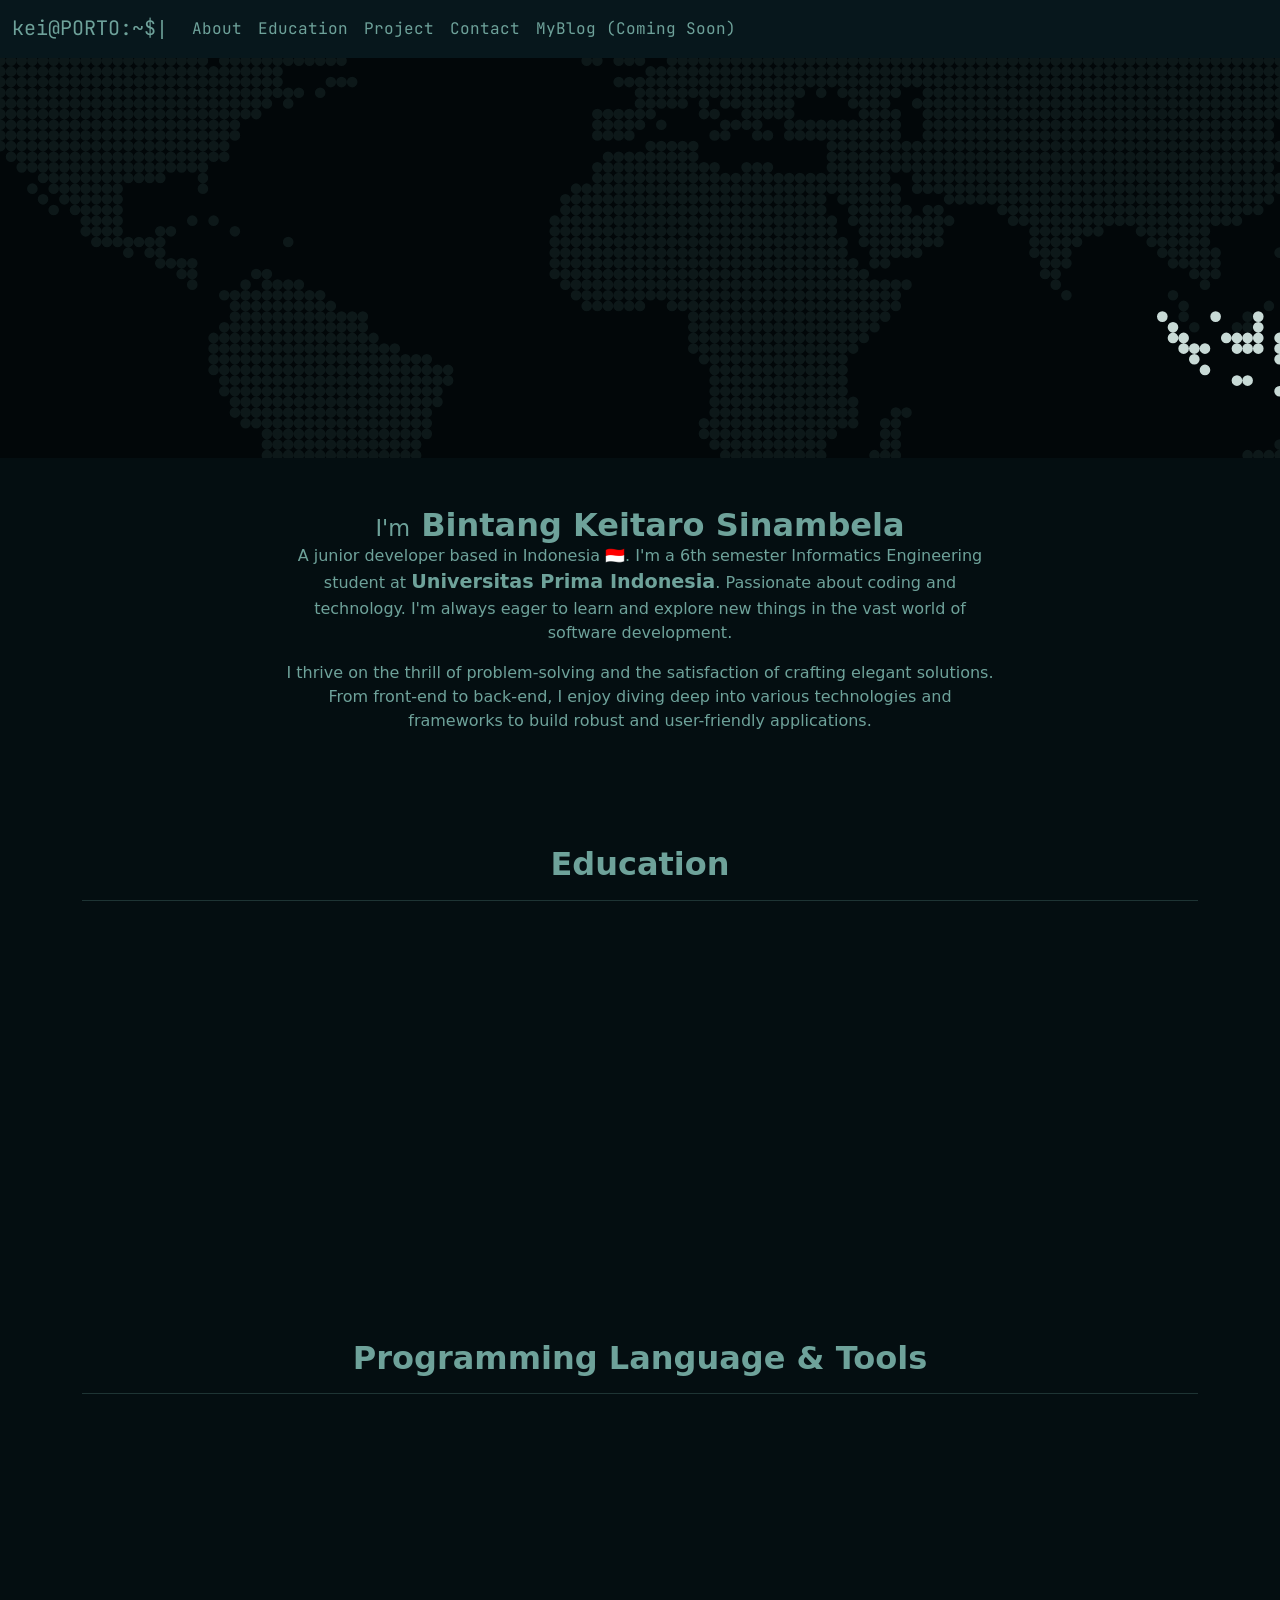
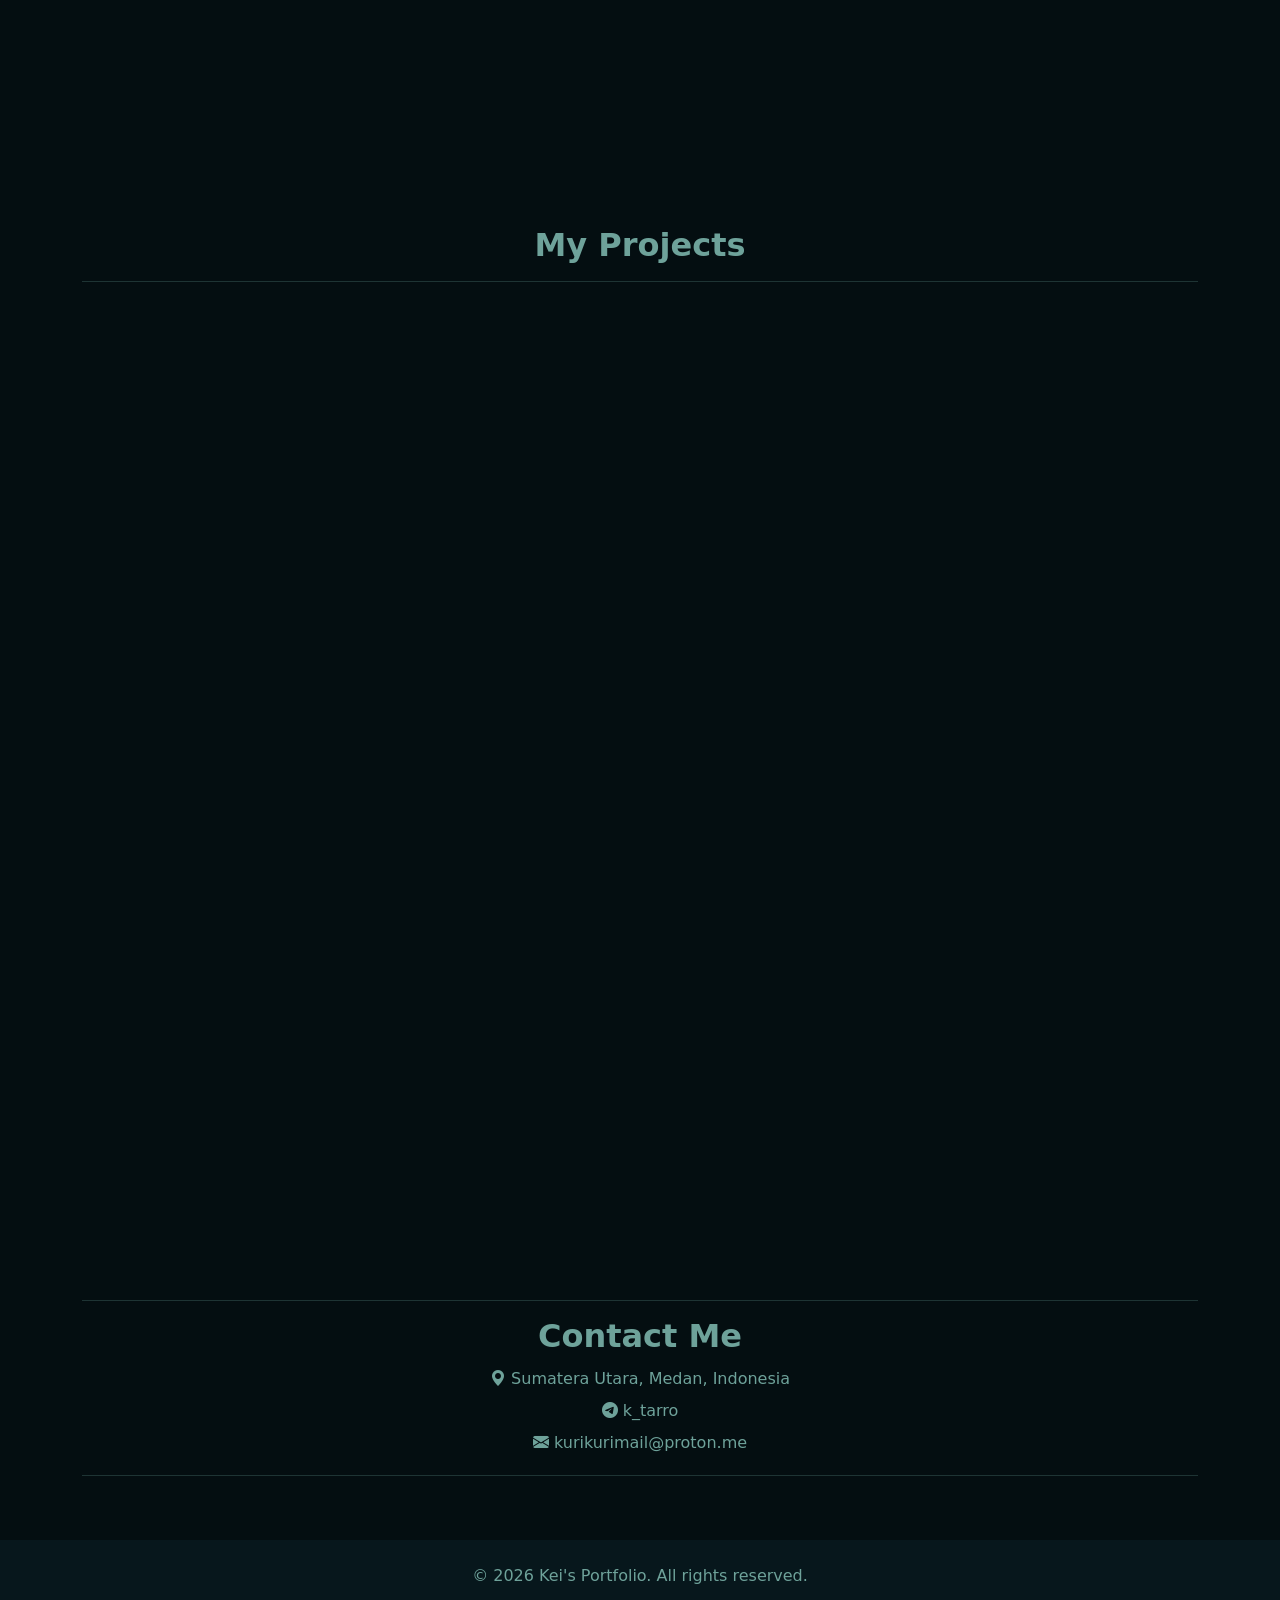
==== index.html @ 0c788899 "minifying index.html" ====
<!doctypehtml><html lang="en"><title>Bintang Keitaro Sinambela - kei's portfolio</title><link href="https://tarokeitaro.github.io/"rel="canonical"><meta charset="UTF-8"><meta content="IE=edge"http-equiv="X-UA-Compatible"><meta content="text/html; charset=utf-8"http-equiv="Content-Type"><meta content="width=device-width,height=device-height,initial-scale=1,user-scalable=no"name="viewport"><meta content="wanna know bout me? this is my portfolio... Bintang Keitaro Sinambela - kei's portfolio"name="title"><meta content="Hi, I'm Bintang Keitaro Sinambela. Can be called Taro or Keitaro too. A junior developer based in Indonesia. Passionate about coding and technology. I'm always eager to learn and explore new things in the vast world of software development."name="description"><meta content="Bintang, Keitaro, Sinambela, Kurikuri, Sakurajima Mai, Asmenita, Tech, Technology, Django, Python, Mikrotik, debian, fedora, figma, linux, arduino, cloudflare, html, css, javascript, nginx, linux, opensource, GNU, Flutter, Dart, bloc, cubit, Medan, Gabriella, Sumatera Utara, Wibu, Developer Wibu, Media, Live Streaming, vMix, ProPresenter, bisa apa aja, teknologi, gaptek"name="keywords"><meta content="index, follow"name="robots"><meta content="Indonesia"name="language"><meta content="Bintang Keitaro Sinambela"name="author"><meta content="#040e11"name="theme-color"><meta content="yes"name="apple-mobile-web-app-capable"><meta content="yes"name="mobile-web-app-capable"><meta content="wanna know bout me? this is my portfolio... Bintang Keitaro Sinambela - kei's portfolio"property="og:site_name"><meta content="website"property="og:type"><meta content="https://tarokeitaro.github.io/"property="og:url"><meta content="wanna know bout me? this is my portfolio... Bintang Keitaro Sinambela - kei's portfolio"property="og:title"><meta content="Hi, I'm Bintang Keitaro Sinambela. Can be called Taro or Keitaro too. A junior developer based in Indonesia. Passionate about coding and technology. I'm always eager to learn and explore new things in the vast world of software development."property="og:description"><meta content="https://tarokeitaro.github.io/assets/images/ogimage.webp"property="og:image"><meta content="https://tarokeitaro.github.io/assets/images/ogimage.webp"property="og:image:secure_url"><meta content="og image banner 1280 x 640"property="og:image:alt"><meta content="1280"property="og:image:width"><meta content="640"property="og:image:height"><meta content="summary_large_image"property="twitter:card"><meta content="https://tarokeitaro.github.io/"property="twitter:url"><meta content="wanna know bout me? this is my portfolio... Bintang Keitaro Sinambela - kei's portfolio"property="twitter:title"><meta content="Hi, I'm Bintang Keitaro Sinambela. Can be called Taro or Keitaro too. A junior developer based in Indonesia. Passionate about coding and technology. I'm always eager to learn and explore new things in the vast world of software development."property="twitter:description"><meta content="https://tarokeitaro.github.io/assets/images/ogimage.webp"property="twitter:image"><link href="assets/icons/apple-icon-57x57.png"rel="apple-touch-icon"sizes="57x57"><link href="assets/icons/apple-icon-60x60.png"rel="apple-touch-icon"sizes="60x60"><link href="assets/icons/apple-icon-72x72.png"rel="apple-touch-icon"sizes="72x72"><link href="assets/icons/apple-icon-76x76.png"rel="apple-touch-icon"sizes="76x76"><link href="assets/icons/apple-icon-114x114.png"rel="apple-touch-icon"sizes="114x114"><link href="assets/icons/apple-icon-120x120.png"rel="apple-touch-icon"sizes="120x120"><link href="assets/icons/apple-icon-144x144.png"rel="apple-touch-icon"sizes="144x144"><link href="assets/icons/apple-icon-152x152.png"rel="apple-touch-icon"sizes="152x152"><link href="assets/icons/apple-icon-180x180.png"rel="apple-touch-icon"sizes="180x180"><link href="assets/icons/android-icon-192x192.png"rel="icon"sizes="192x192"type="image/png"><link href="assets/icons/favicon-32x32.png"rel="icon"sizes="32x32"type="image/png"><link href="assets/icons/favicon-96x96.png"rel="icon"sizes="96x96"type="image/png"><link href="assets/icons/favicon-16x16.png"rel="icon"sizes="16x16"type="image/png"><link href="assets/icons/manifest.json"rel="manifest"><meta content="#040e11"name="msapplication-TileColor"><meta content="assets/icons/ms-icon-144x144.png"name="msapplication-TileImage"><link href="/assets/css/style.css"rel="stylesheet"><link href="https://cdn.jsdelivr.net/npm/bootstrap-icons@1.11.3/font/bootstrap-icons.min.css"rel="stylesheet"><link href="https://cdn.jsdelivr.net/npm/bootstrap@5.3.3/dist/css/bootstrap.min.css"rel="stylesheet"crossorigin="anonymous"integrity="sha384-QWTKZyjpPEjISv5WaRU9OFeRpok6YctnYmDr5pNlyT2bRjXh0JMhjY6hW+ALEwIH"><link href="https://unpkg.com/aos@2.3.1/dist/aos.css"rel="stylesheet"><script src="https://cdn.jsdelivr.net/npm/bootstrap@5.3.3/dist/js/bootstrap.bundle.min.js"crossorigin="anonymous"integrity="sha384-YvpcrYf0tY3lHB60NNkmXc5s9fDVZLESaAA55NDzOxhy9GkcIdslK1eN7N6jIeHz"></script><script src="//unpkg.com/alpinejs"defer></script><header><nav class="navbar navbar-expand-lg"><div class="container-fluid"><a href="#"class="navbar-brand">kei@PORTO:~$<span class="blinking-beam">|</span></a> <button aria-controls="navbarNav"aria-expanded="false"aria-label="Toggle navigation"class="navbar-toggler"data-bs-target="#navbarNav"data-bs-toggle="collapse"type="button"><span class="navbar-toggler-icon"></span></button><div class="collapse navbar-collapse"id="navbarNav"><ul class="navbar-nav"><li class="nav-item"><a href="#about"class="nav-link"style="color:var(--7)!important">About</a><li class="nav-item"><a href="#education"class="nav-link"style="color:var(--7)!important">Education</a><li class="nav-item"><a href="#project"class="nav-link"style="color:var(--7)!important">Project</a><li class="nav-item"><a href="#contact"class="nav-link"style="color:var(--7)!important">Contact</a><li class="nav-item"><a href="#"class="nav-link"style="color:var(--7)!important">MyBlog (Coming Soon)</a></ul></div></div></nav><div class="container-fluid jumbotron text-container"><h1 translate="no"><span id="text-utama"></span></h1></div></header><main><section class="container py-5 text-center"id="about"><h2 class="mb-0"style="font-weight:900!important;font-size:2em"><span style="display:inline-block;font-size:.7em;font-weight:400">I'm</span> Bintang Keitaro Sinambela</h2><div class="container col-md-8"><p>A junior developer based in Indonesia 🇮🇩. I'm a 6th semester Informatics Engineering student at <span class="fw-bold"><a href="https://unprimdn.ac.id/">Universitas Prima Indonesia</a></span>. Passionate about coding and technology. I'm always eager to learn and explore new things in the vast world of software development.<p>I thrive on the thrill of problem-solving and the satisfaction of crafting elegant solutions. From front-end to back-end, I enjoy diving deep into various technologies and frameworks to build robust and user-friendly applications.</div></section><section class="container py-5 text-center"id="education"><h2>Education</h2><hr><div class="g-4 row"><div class="col"data-aos="zoom-in"data-aos-duration="1000"><div class="card card-bg-dark h-100"><div class="card-body"><h3 class="card-title fw-bold">Senior High School</h3><img alt="SMA SWASTA KATOLIK BUDI MURNI 2 MEDAN"loading="lazy"src="assets/images/bm2.webp"class="img-responsive mb-3"><p class="card-text fw-medium mb-0">SMA SWASTA KATOLIK BUDI MURNI 2 MEDAN<p class="m-0">MIPA</p><small>2019 - 2021</small></div></div></div><div class="col"data-aos="zoom-in"data-aos-duration="1000"><div class="card card-bg-dark h-100"><div class="card-body"><h3 class="card-title fw-bold">Bachelor Degree</h3><img alt="UNIVERSITAS PRIMA INDONESIA"loading="lazy"src="assets/images/unprilogo.webp"class="img-responsive mb-3"><p class="card-text fw-medium mb-0">UNIVERSITAS PRIMA INDONESIA<p class="m-0">Informatics Engineering</p><small>2021 - Now</small><p class="fw-medium">Current GPA: 3.90</div></div></div><div class="col"></div></div></section><section class="container py-5 text-center overflow-hidden"><h2>Programming Language & Tools</h2><hr><div class="lang-and-tools"data-aos="fade-right"data-aos-duration="3000"><a href="https://www.w3.org/html/"rel="nofollow"><img alt="html5"loading="lazy"src="https://raw.githubusercontent.com/devicons/devicon/master/icons/html5/html5-original-wordmark.svg"height="60"style="max-width:100%"width="60"> </a><a href="https://www.w3schools.com/css/"rel="nofollow"><img alt="css3"loading="lazy"src="https://raw.githubusercontent.com/devicons/devicon/master/icons/css3/css3-original-wordmark.svg"height="60"style="max-width:100%"width="60"> </a><a href="https://developer.mozilla.org/en-US/docs/Web/JavaScript"rel="nofollow"><img alt="javascript"loading="lazy"src="https://raw.githubusercontent.com/devicons/devicon/master/icons/javascript/javascript-original.svg"height="60"style="max-width:100%"width="60"> </a><a href="https://www.python.org"rel="nofollow"><img alt="python"loading="lazy"src="https://raw.githubusercontent.com/devicons/devicon/master/icons/python/python-original.svg"height="60"style="max-width:100%"width="60"> </a><a href="https://www.djangoproject.com/"rel="nofollow"><img alt="django"loading="lazy"src="https://camo.githubusercontent.com/f35ed1d90facf4fda86596b0f3969f816ca7f4eefbccd18ecdb46f905d518b6e/68747470733a2f2f63646e2e6a7364656c6976722e6e65742f67682f64657669636f6e732f64657669636f6e406c61746573742f69636f6e732f646a616e676f2f646a616e676f2d706c61696e2e737667"height="60"style="max-width:100%"width="60"data-canonical-src="https://cdn.jsdelivr.net/gh/devicons/devicon@latest/icons/django/django-plain.svg"> </a><a href="https://code.visualstudio.com/"rel="nofollow"><img alt="VSCODE"loading="lazy"src="https://camo.githubusercontent.com/173a105160675554870ede1b64fa833abecd95a7eca7777b63a9f8df1287e5e0/68747470733a2f2f63646e2e6a7364656c6976722e6e65742f67682f64657669636f6e732f64657669636f6e406c61746573742f69636f6e732f7673636f64652f7673636f64652d6f726967696e616c2d776f72646d61726b2e737667"height="60"style="max-width:100%"width="60"data-canonical-src="https://cdn.jsdelivr.net/gh/devicons/devicon@latest/icons/vscode/vscode-original-wordmark.svg"> </a><a href="https://github.com/"><img alt="GitHub"loading="lazy"src="https://camo.githubusercontent.com/d8f5557eeb1313ef6f355f511cddeb9476238ded1f73c09793c4e885bd64ffa4/68747470733a2f2f63646e2e6a7364656c6976722e6e65742f67682f64657669636f6e732f64657669636f6e406c61746573742f69636f6e732f6769746875622f6769746875622d6f726967696e616c2e737667"height="60"style="max-width:100%"width="60"data-canonical-src="https://cdn.jsdelivr.net/gh/devicons/devicon@latest/icons/github/github-original.svg"class="color-invert"> </a><a href="https://figma.com/"rel="nofollow"><img alt="figma"loading="lazy"src="https://camo.githubusercontent.com/2996d784fbc06678a296b5bbc3dcfad7b18805ec4b880f8d30b3f9f216cdb724/68747470733a2f2f63646e2e6a7364656c6976722e6e65742f67682f64657669636f6e732f64657669636f6e406c61746573742f69636f6e732f6669676d612f6669676d612d6f726967696e616c2e737667"height="60"style="max-width:100%"width="60"data-canonical-src="https://cdn.jsdelivr.net/gh/devicons/devicon@latest/icons/figma/figma-original.svg"></a></div><div class="lang-and-tools mt-3"data-aos="fade-left"data-aos-duration="3000"><a href="https://www.linux.org/"rel="nofollow"><img alt="linux"loading="lazy"src="https://raw.githubusercontent.com/devicons/devicon/master/icons/linux/linux-original.svg"height="60"style="max-width:100%"width="60"> </a><a href="https://www.gnu.org/software/bash/"rel="nofollow"><img alt="Bash"loading="lazy"src="https://camo.githubusercontent.com/3cace95eeb42a0638ad05b6d6da8a9301ed6207e39856a6df988796a59ce39d9/68747470733a2f2f63646e2e6a7364656c6976722e6e65742f67682f64657669636f6e732f64657669636f6e406c61746573742f69636f6e732f626173682f626173682d706c61696e2e737667"height="60"style="max-width:100%"width="60"data-canonical-src="https://cdn.jsdelivr.net/gh/devicons/devicon@latest/icons/bash/bash-plain.svg"class="color-invert"> </a><a href="https://www.debian.org/"rel="nofollow"><img alt="debian"loading="lazy"src="https://cdn.jsdelivr.net/gh/devicons/devicon@latest/icons/debian/debian-original.svg"height="60"style="max-width:100%"width="60"> </a><a href="https://fedoraproject.org/"rel="nofollow"><img alt="FEDORA GNU/LINUX"loading="lazy"src="https://camo.githubusercontent.com/fc4d5cd894309779648fc422c572763eaed04def546284157d480237f3269820/68747470733a2f2f63646e2e6a7364656c6976722e6e65742f67682f64657669636f6e732f64657669636f6e406c61746573742f69636f6e732f6665646f72612f6665646f72612d706c61696e2e737667"height="60"style="max-width:100%"width="60"data-canonical-src="https://cdn.jsdelivr.net/gh/devicons/devicon@latest/icons/fedora/fedora-plain.svg"> </a><a href="https://nginx.org/en/"rel="nofollow"><img alt="NGINX"loading="lazy"src="https://camo.githubusercontent.com/7ea695d505ed0775ec930fc15b478dab630b060185ffa230fd71da1a3a1f7e58/68747470733a2f2f63646e2e6a7364656c6976722e6e65742f67682f64657669636f6e732f64657669636f6e406c61746573742f69636f6e732f6e67696e782f6e67696e782d6f726967696e616c2e737667"height="60"style="max-width:100%"width="60"data-canonical-src="https://cdn.jsdelivr.net/gh/devicons/devicon@latest/icons/nginx/nginx-original.svg"> </a><a href="https://www.cloudflare.com/"rel="nofollow"><img alt="CLOUDFLARE"loading="lazy"src="https://camo.githubusercontent.com/775e23500ad0accb275fa0447bd7c900e8577a07ad34c2454f1f08376bd83886/68747470733a2f2f63646e2e6a7364656c6976722e6e65742f67682f64657669636f6e732f64657669636f6e406c61746573742f69636f6e732f636c6f7564666c6172652f636c6f7564666c6172652d6f726967696e616c2e737667"height="60"style="max-width:100%"width="60"data-canonical-src="https://cdn.jsdelivr.net/gh/devicons/devicon@latest/icons/cloudflare/cloudflare-original.svg"> </a><a href="https://www.arduino.cc/"rel="nofollow"><img alt="ARDUINO"loading="lazy"src="https://camo.githubusercontent.com/a594bfd262ec0a72681a680977e22b99f36337869b8cad18736a545ae94298ac/68747470733a2f2f63646e2e6a7364656c6976722e6e65742f67682f64657669636f6e732f64657669636f6e406c61746573742f69636f6e732f61726475696e6f2f61726475696e6f2d6f726967696e616c2d776f72646d61726b2e737667"height="60"style="max-width:100%"width="60"data-canonical-src="https://cdn.jsdelivr.net/gh/devicons/devicon@latest/icons/arduino/arduino-original-wordmark.svg"> </a><a href="https://support.apple.com/macos"rel="nofollow"><img alt="MacOS"loading="lazy"src="https://camo.githubusercontent.com/671a6f118ca7374e742fe5537017abcd3bba2206c4b44b1e1f58ba456de55d3f/68747470733a2f2f63646e2e6a7364656c6976722e6e65742f67682f64657669636f6e732f64657669636f6e406c61746573742f69636f6e732f6170706c652f6170706c652d6f726967696e616c2e737667"height="60"style="max-width:100%"width="60"data-canonical-src="https://cdn.jsdelivr.net/gh/devicons/devicon@latest/icons/apple/apple-original.svg"class="color-invert"> </a><a href="https://www.microsoft.com/en-us/windows?r=1"rel="nofollow"><img alt="Windows"loading="lazy"src="https://camo.githubusercontent.com/a0cab81bcf34df50a31d00e8818d9eef9d55daad577d1f1efcbdfea75212f3b3/68747470733a2f2f63646e2e6a7364656c6976722e6e65742f67682f64657669636f6e732f64657669636f6e406c61746573742f69636f6e732f77696e646f777331312f77696e646f777331312d6f726967696e616c2e737667"height="60"style="max-width:100%"width="60"data-canonical-src="https://cdn.jsdelivr.net/gh/devicons/devicon@latest/icons/windows11/windows11-original.svg"></a></div></section><section class="container py-5"id="project"><h2 class="text-center">My Projects</h2><hr><div class="g-4 row row-cols-1 row-cols-md-3"><div class="col"data-aos="fade-down"><div class="card card-bg-dark h-100"><img alt="Image of API coding (left) and image of the final application (right)."loading="lazy"src="assets/images/p01.webp"class="card-img-top"><div class="card-body"><h5 class="card-title">Film Metadata Information System</h5><p class="card-text text-start">Creating an API Service with Django Rest Framework as the back-end and building a multiplatform application for the client side with Flutter as the front-end for the Film Metadata Information System application.</div></div></div><div class="col"data-aos="fade-down"><div class="card card-bg-dark h-100"><img alt="Screenshot of ..."loading="lazy"src="assets/images/p02.webp"class="card-img-top"><div class="card-body"><h5 class="card-title">Mini Server: Personal Cloud & Streaming Service</h5><p class="card-text">Installation of Debian 12 minimal as the optimal server operating system to host server applications like Jellyfin, Navidrome, and Filebrowser, even on the lowest-spec computers. Setting up a virtual network (VPN) to connect to the VPS for online access worldwide.</div></div></div><div class="col"data-aos="fade-down"><div class="card card-bg-dark h-100"><img alt="Screenshot of ..."loading="lazy"src="assets/images/p03.webp"class="card-img-top"><div class="card-body"><h5 class="card-title">Proxy Server</h5><p class="card-text">Setting up WireGuard as a VPN server for connection to the local server (behind NAT), configuring NGINX to forward it to the public, and configuring Fail2ban for security to prevent DDoS attacks.</div></div></div><div class="col"data-aos="fade-down"><div class="card card-bg-dark h-100"><img alt="Screenshot of ..."loading="lazy"src="assets/images/p04.webp"class="card-img-top"><div class="card-body"><h5 class="card-title">Inventory Management System</h5><p class="card-text">Building an inventory application with the Django (Python) framework that features QR code scanning and logging of fuel intake and usage. This is an internship project at the construction company PT. Transdata Satkomindo.</div></div></div></div></section><section class="container py-5 text-center"id="contact"><hr><h2>Contact Me</h2><div class="container d-flex flex-column"><div class="fw-medium p-1"><i class="bi bi-geo-alt-fill"></i> Sumatera Utara, Medan, Indonesia</div><div class="fw-medium p-1"><i class="bi bi-telegram"></i> k_tarro</div><div class="fw-medium p-1"><i class="bi bi-envelope-fill"></i> kurikurimail@proton.me</div></div><hr></section></main><footer class="text-center py-4"><p>© <span id="current-year"></span> Kei's Portfolio. All rights reserved.</footer><script src="https://code.jquery.com/jquery-3.7.1.slim.min.js"crossorigin="anonymous"integrity="sha256-kmHvs0B+OpCW5GVHUNjv9rOmY0IvSIRcf7zGUDTDQM8="></script><script src="https://stackpath.bootstrapcdn.com/bootstrap/4.5.2/js/bootstrap.min.js"></script><script src="https://unpkg.com/aos@2.3.1/dist/aos.js"></script><script src="https://unpkg.com/typed.js@2.1.0/dist/typed.umd.js"></script><script src="assets/js/typewriting.js"></script><script src="assets/js/main.js"></script>
---- assets/css/style.css ----
:root {
    --10: #f3f8f7;
    --9: #e1ecea;
    --8: #c5dcd8;
    --7: #6ea29a;
    --6: #002a36;
    --5: #002a36;
    --4: #07171c;
    --3: #061317;
    --2: #040e11;
    --1: #020709;
    --0: #000000;
}

@font-face {
    font-family: 'JetBrainsMono';
    src: url('../fonts/JetBrainsMono-VariableFont_wght.ttf') format('truetype');
}

* {
    text-decoration: none !important;
    transition: 0.3s;
}

html body {
    background-color: var(--2);
    color: var(--7);
    /* overflow-x: hidden !important; */
}

.navbar, footer {
    background-color: var(--4) !important;
}

.navbar-brand, .nav-link {
    color: var(--7) !important;
    font-family: 'JetBrainsMono', monospace;
    font-optical-sizing: auto;
    font-style: normal;
}

.blinking-beam {
    font-family: monospace;
    cursor: default;
    user-select: none;
    animation: blinker 1s linear infinite;
  }
  
  @keyframes blinker {
    50% {
      opacity: 0;
    }
  }

h2 {
    font-weight: bold !important;
    cursor: default;
    user-select: none;
}

p a {
    text-decoration: none;
    color: unset;
    font-size: 1.2rem;
}

a {
    transition: 0.3s;
}

.color-invert {
    -webkit-filter: invert(1);
    filter: invert(1);
}

::selection {
    color: var(--3);
    background-color: var(--8);
}


a:active, a:hover {
    color: var(--8) !important;
    transition: 0.3s !important;
}

.nav-link:hover {
    background-color: var(--2) !important;
}

.jumbotron {
    background-color: var(--1);
    height: 25em;
    background-position: center;
    background-image: url(../images/jumbotron.svg);
    background-repeat: repeat;
    animation: animate-jumbotron-bg 100s infinite;
}

.lang-and-tools {
    font-size: 3em;
    display: flex;
    flex-direction: row;
    flex-wrap: wrap;
    justify-content: space-between;
    user-select: none;
    overflow-x: hidden !important;
}

.text-container {
    display: flex;
    justify-content: center;
    align-items: center;
  }
  
  .text-container h1{
    font-family: "JetBrainsMono", monospace;
    font-size: 2em;
    /* text-align: center; */
    /* font-weight: 900; */
    cursor: default;
    user-select: none;
  }

  @keyframes animate-jumbotron-bg {
    0%, 100%{
      background-position: left;
    }
    50% {
      background-position: right;
    }
    70% {
      background-position: left bottom;
    }   
}

.img-responsive {
    width: 9em;
    max-width: 100%;
    user-select: none;
}

.card-bg-dark {
    background-color: var(--4) !important;
    background-image: url(../images/acc-bg.svg);
    color: var(--7) !important;
    animation: animate-card-bg 100s infinite;
}

@keyframes animate-card-bg {
    0%, 100%{
      background-position: left;
    }
    40% {
      background-position: right;
    }
    90% {
      background-position: left bottom;
    }   
}

#education .card:hover {
    scale: 1.2;
    transition: 0.5s;
}


section:target {
  border-radius: 8px;
  animation: targeted 5s;
}

@keyframes targeted {
  0%, 100%{
    background-color: transparent;
  }
  50%{
    background-color: var(--4);
  }
}
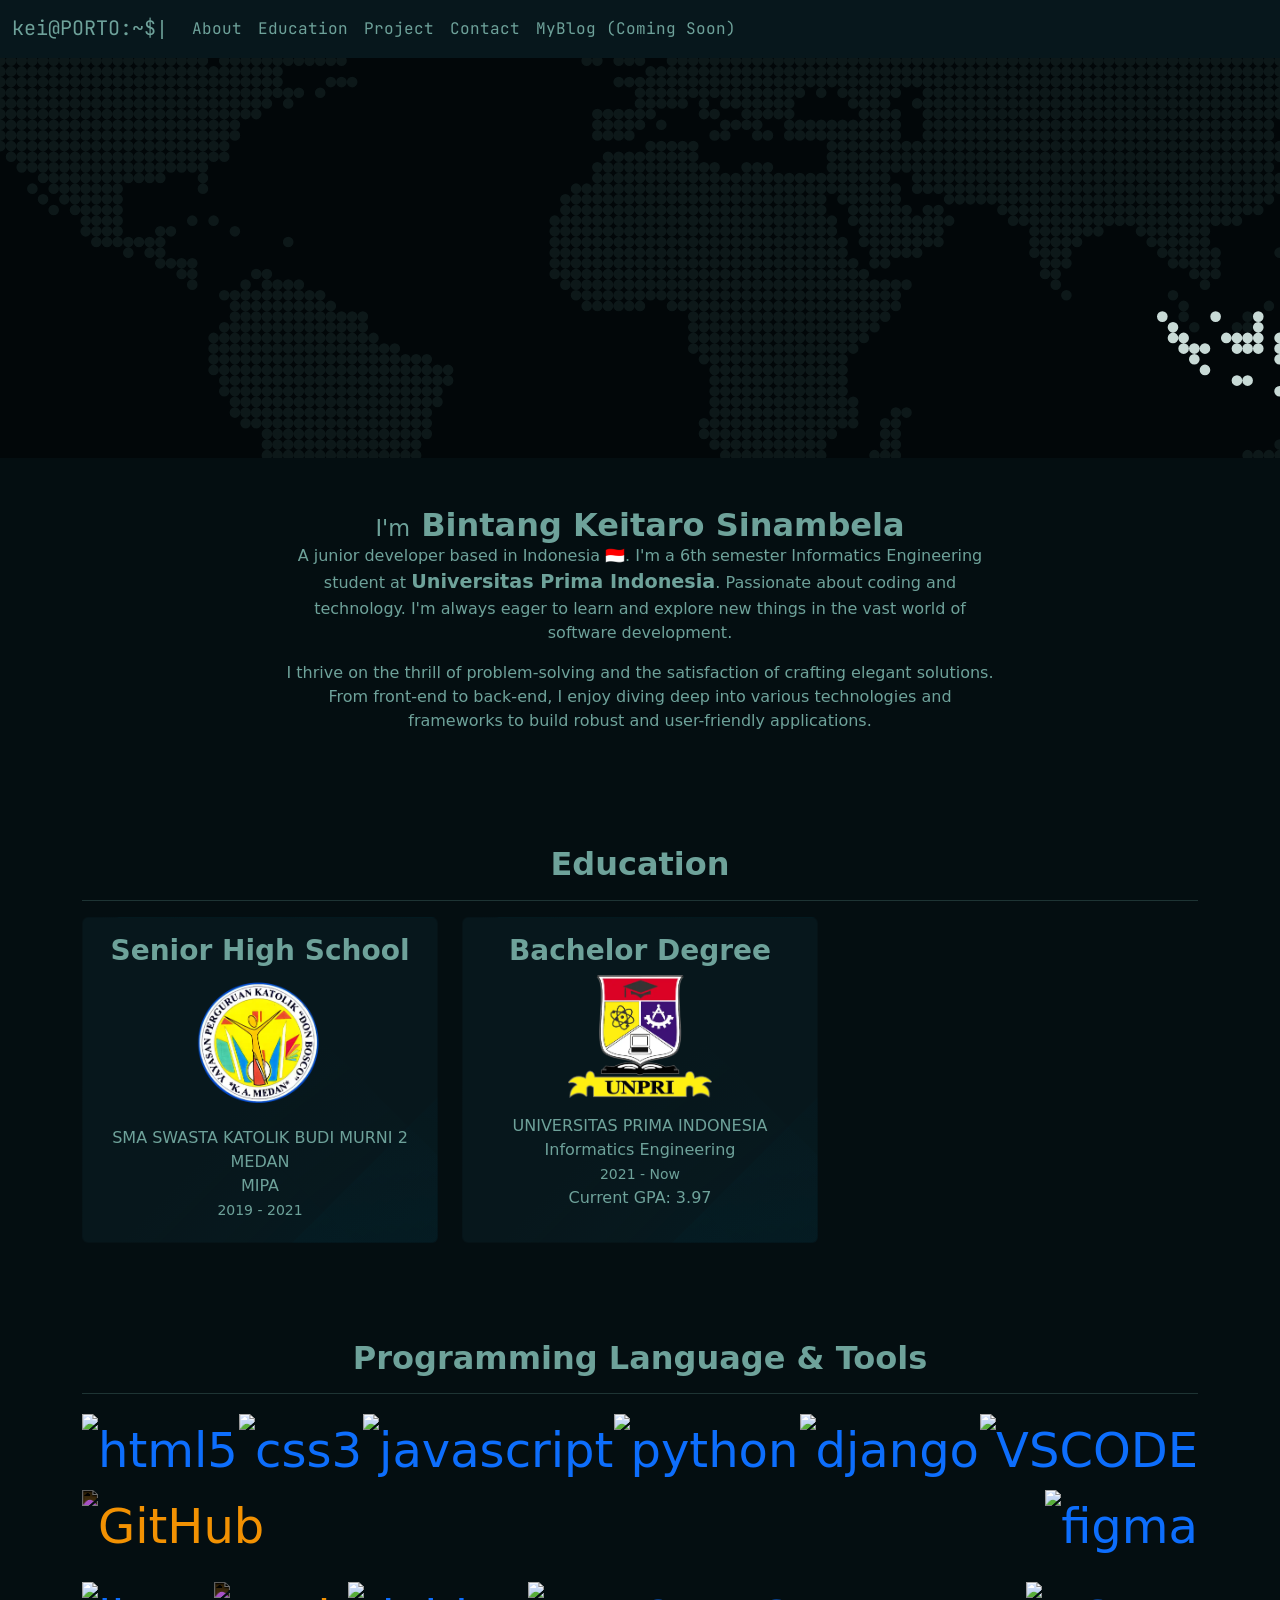
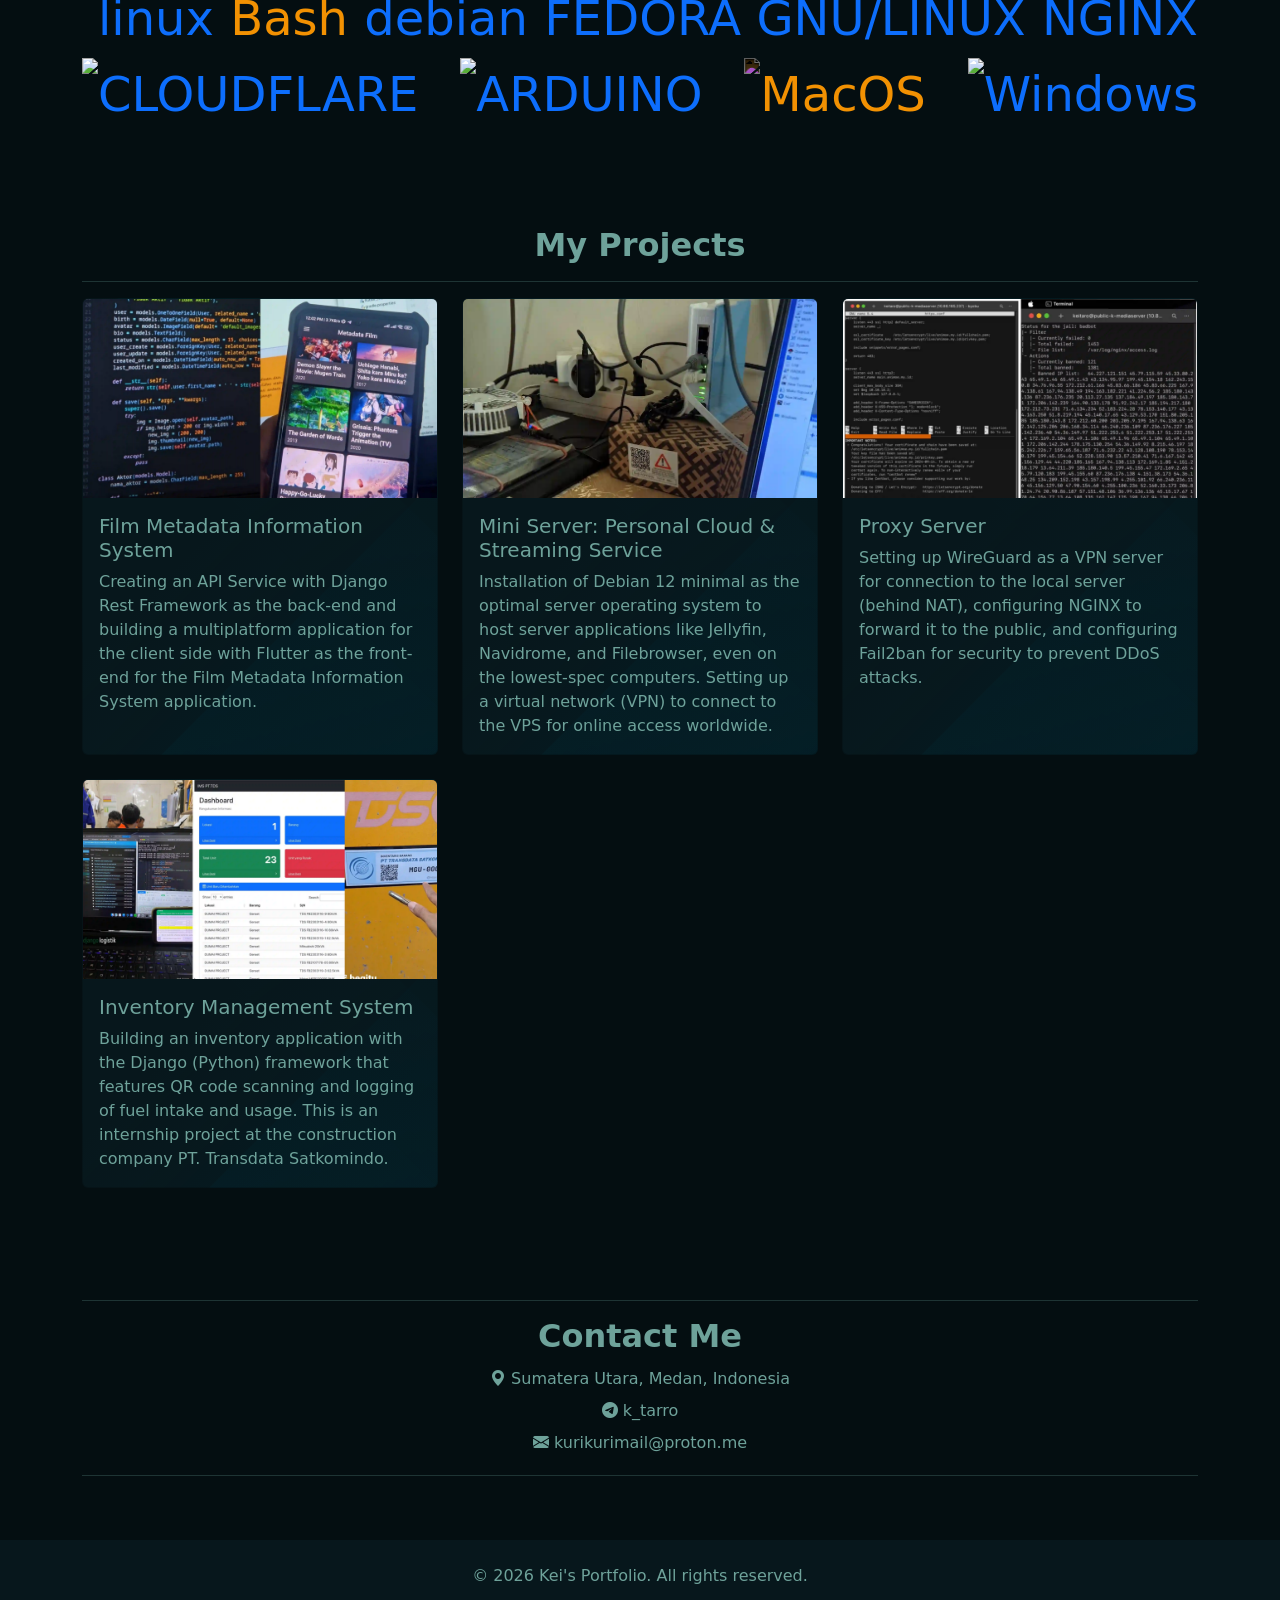
==== commit e45b5a09: "gpa information" ====
--- a/index.html
+++ b/index.html
@@ -1 +1 @@
-<!doctypehtml><html lang="en"><title>Bintang Keitaro Sinambela - kei's portfolio</title><link href="https://tarokeitaro.github.io/"rel="canonical"><meta charset="UTF-8"><meta content="IE=edge"http-equiv="X-UA-Compatible"><meta content="text/html; charset=utf-8"http-equiv="Content-Type"><meta content="width=device-width,height=device-height,initial-scale=1,user-scalable=no"name="viewport"><meta content="wanna know bout me? this is my portfolio... Bintang Keitaro Sinambela - kei's portfolio"name="title"><meta content="Hi, I'm Bintang Keitaro Sinambela. Can be called Taro or Keitaro too. A junior developer based in Indonesia. Passionate about coding and technology. I'm always eager to learn and explore new things in the vast world of software development."name="description"><meta content="Bintang, Keitaro, Sinambela, Kurikuri, Sakurajima Mai, Asmenita, Tech, Technology, Django, Python, Mikrotik, debian, fedora, figma, linux, arduino, cloudflare, html, css, javascript, nginx, linux, opensource, GNU, Flutter, Dart, bloc, cubit, Medan, Gabriella, Sumatera Utara, Wibu, Developer Wibu, Media, Live Streaming, vMix, ProPresenter, bisa apa aja, teknologi, gaptek"name="keywords"><meta content="index, follow"name="robots"><meta content="Indonesia"name="language"><meta content="Bintang Keitaro Sinambela"name="author"><meta content="#040e11"name="theme-color"><meta content="yes"name="apple-mobile-web-app-capable"><meta content="yes"name="mobile-web-app-capable"><meta content="wanna know bout me? this is my portfolio... Bintang Keitaro Sinambela - kei's portfolio"property="og:site_name"><meta content="website"property="og:type"><meta content="https://tarokeitaro.github.io/"property="og:url"><meta content="wanna know bout me? this is my portfolio... Bintang Keitaro Sinambela - kei's portfolio"property="og:title"><meta content="Hi, I'm Bintang Keitaro Sinambela. Can be called Taro or Keitaro too. A junior developer based in Indonesia. Passionate about coding and technology. I'm always eager to learn and explore new things in the vast world of software development."property="og:description"><meta content="https://tarokeitaro.github.io/assets/images/ogimage.webp"property="og:image"><meta content="https://tarokeitaro.github.io/assets/images/ogimage.webp"property="og:image:secure_url"><meta content="og image banner 1280 x 640"property="og:image:alt"><meta content="1280"property="og:image:width"><meta content="640"property="og:image:height"><meta content="summary_large_image"property="twitter:card"><meta content="https://tarokeitaro.github.io/"property="twitter:url"><meta content="wanna know bout me? this is my portfolio... Bintang Keitaro Sinambela - kei's portfolio"property="twitter:title"><meta content="Hi, I'm Bintang Keitaro Sinambela. Can be called Taro or Keitaro too. A junior developer based in Indonesia. Passionate about coding and technology. I'm always eager to learn and explore new things in the vast world of software development."property="twitter:description"><meta content="https://tarokeitaro.github.io/assets/images/ogimage.webp"property="twitter:image"><link href="assets/icons/apple-icon-57x57.png"rel="apple-touch-icon"sizes="57x57"><link href="assets/icons/apple-icon-60x60.png"rel="apple-touch-icon"sizes="60x60"><link href="assets/icons/apple-icon-72x72.png"rel="apple-touch-icon"sizes="72x72"><link href="assets/icons/apple-icon-76x76.png"rel="apple-touch-icon"sizes="76x76"><link href="assets/icons/apple-icon-114x114.png"rel="apple-touch-icon"sizes="114x114"><link href="assets/icons/apple-icon-120x120.png"rel="apple-touch-icon"sizes="120x120"><link href="assets/icons/apple-icon-144x144.png"rel="apple-touch-icon"sizes="144x144"><link href="assets/icons/apple-icon-152x152.png"rel="apple-touch-icon"sizes="152x152"><link href="assets/icons/apple-icon-180x180.png"rel="apple-touch-icon"sizes="180x180"><link href="assets/icons/android-icon-192x192.png"rel="icon"sizes="192x192"type="image/png"><link href="assets/icons/favicon-32x32.png"rel="icon"sizes="32x32"type="image/png"><link href="assets/icons/favicon-96x96.png"rel="icon"sizes="96x96"type="image/png"><link href="assets/icons/favicon-16x16.png"rel="icon"sizes="16x16"type="image/png"><link href="assets/icons/manifest.json"rel="manifest"><meta content="#040e11"name="msapplication-TileColor"><meta content="assets/icons/ms-icon-144x144.png"name="msapplication-TileImage"><link href="/assets/css/style.css"rel="stylesheet"><link href="https://cdn.jsdelivr.net/npm/bootstrap-icons@1.11.3/font/bootstrap-icons.min.css"rel="stylesheet"><link href="https://cdn.jsdelivr.net/npm/bootstrap@5.3.3/dist/css/bootstrap.min.css"rel="stylesheet"crossorigin="anonymous"integrity="sha384-QWTKZyjpPEjISv5WaRU9OFeRpok6YctnYmDr5pNlyT2bRjXh0JMhjY6hW+ALEwIH"><link href="https://unpkg.com/aos@2.3.1/dist/aos.css"rel="stylesheet"><script src="https://cdn.jsdelivr.net/npm/bootstrap@5.3.3/dist/js/bootstrap.bundle.min.js"crossorigin="anonymous"integrity="sha384-YvpcrYf0tY3lHB60NNkmXc5s9fDVZLESaAA55NDzOxhy9GkcIdslK1eN7N6jIeHz"></script><script src="//unpkg.com/alpinejs"defer></script><header><nav class="navbar navbar-expand-lg"><div class="container-fluid"><a href="#"class="navbar-brand">kei@PORTO:~$<span class="blinking-beam">|</span></a> <button aria-controls="navbarNav"aria-expanded="false"aria-label="Toggle navigation"class="navbar-toggler"data-bs-target="#navbarNav"data-bs-toggle="collapse"type="button"><span class="navbar-toggler-icon"></span></button><div class="collapse navbar-collapse"id="navbarNav"><ul class="navbar-nav"><li class="nav-item"><a href="#about"class="nav-link"style="color:var(--7)!important">About</a><li class="nav-item"><a href="#education"class="nav-link"style="color:var(--7)!important">Education</a><li class="nav-item"><a href="#project"class="nav-link"style="color:var(--7)!important">Project</a><li class="nav-item"><a href="#contact"class="nav-link"style="color:var(--7)!important">Contact</a><li class="nav-item"><a href="#"class="nav-link"style="color:var(--7)!important">MyBlog (Coming Soon)</a></ul></div></div></nav><div class="container-fluid jumbotron text-container"><h1 translate="no"><span id="text-utama"></span></h1></div></header><main><section class="container py-5 text-center"id="about"><h2 class="mb-0"style="font-weight:900!important;font-size:2em"><span style="display:inline-block;font-size:.7em;font-weight:400">I'm</span> Bintang Keitaro Sinambela</h2><div class="container col-md-8"><p>A junior developer based in Indonesia 🇮🇩. I'm a 6th semester Informatics Engineering student at <span class="fw-bold"><a href="https://unprimdn.ac.id/">Universitas Prima Indonesia</a></span>. Passionate about coding and technology. I'm always eager to learn and explore new things in the vast world of software development.<p>I thrive on the thrill of problem-solving and the satisfaction of crafting elegant solutions. From front-end to back-end, I enjoy diving deep into various technologies and frameworks to build robust and user-friendly applications.</div></section><section class="container py-5 text-center"id="education"><h2>Education</h2><hr><div class="g-4 row"><div class="col"data-aos="zoom-in"data-aos-duration="1000"><div class="card card-bg-dark h-100"><div class="card-body"><h3 class="card-title fw-bold">Senior High School</h3><img alt="SMA SWASTA KATOLIK BUDI MURNI 2 MEDAN"loading="lazy"src="assets/images/bm2.webp"class="img-responsive mb-3"><p class="card-text fw-medium mb-0">SMA SWASTA KATOLIK BUDI MURNI 2 MEDAN<p class="m-0">MIPA</p><small>2019 - 2021</small></div></div></div><div class="col"data-aos="zoom-in"data-aos-duration="1000"><div class="card card-bg-dark h-100"><div class="card-body"><h3 class="card-title fw-bold">Bachelor Degree</h3><img alt="UNIVERSITAS PRIMA INDONESIA"loading="lazy"src="assets/images/unprilogo.webp"class="img-responsive mb-3"><p class="card-text fw-medium mb-0">UNIVERSITAS PRIMA INDONESIA<p class="m-0">Informatics Engineering</p><small>2021 - Now</small><p class="fw-medium">Current GPA: 3.90</div></div></div><div class="col"></div></div></section><section class="container py-5 text-center overflow-hidden"><h2>Programming Language & Tools</h2><hr><div class="lang-and-tools"data-aos="fade-right"data-aos-duration="3000"><a href="https://www.w3.org/html/"rel="nofollow"><img alt="html5"loading="lazy"src="https://raw.githubusercontent.com/devicons/devicon/master/icons/html5/html5-original-wordmark.svg"height="60"style="max-width:100%"width="60"> </a><a href="https://www.w3schools.com/css/"rel="nofollow"><img alt="css3"loading="lazy"src="https://raw.githubusercontent.com/devicons/devicon/master/icons/css3/css3-original-wordmark.svg"height="60"style="max-width:100%"width="60"> </a><a href="https://developer.mozilla.org/en-US/docs/Web/JavaScript"rel="nofollow"><img alt="javascript"loading="lazy"src="https://raw.githubusercontent.com/devicons/devicon/master/icons/javascript/javascript-original.svg"height="60"style="max-width:100%"width="60"> </a><a href="https://www.python.org"rel="nofollow"><img alt="python"loading="lazy"src="https://raw.githubusercontent.com/devicons/devicon/master/icons/python/python-original.svg"height="60"style="max-width:100%"width="60"> </a><a href="https://www.djangoproject.com/"rel="nofollow"><img alt="django"loading="lazy"src="https://camo.githubusercontent.com/f35ed1d90facf4fda86596b0f3969f816ca7f4eefbccd18ecdb46f905d518b6e/68747470733a2f2f63646e2e6a7364656c6976722e6e65742f67682f64657669636f6e732f64657669636f6e406c61746573742f69636f6e732f646a616e676f2f646a616e676f2d706c61696e2e737667"height="60"style="max-width:100%"width="60"data-canonical-src="https://cdn.jsdelivr.net/gh/devicons/devicon@latest/icons/django/django-plain.svg"> </a><a href="https://code.visualstudio.com/"rel="nofollow"><img alt="VSCODE"loading="lazy"src="https://camo.githubusercontent.com/173a105160675554870ede1b64fa833abecd95a7eca7777b63a9f8df1287e5e0/68747470733a2f2f63646e2e6a7364656c6976722e6e65742f67682f64657669636f6e732f64657669636f6e406c61746573742f69636f6e732f7673636f64652f7673636f64652d6f726967696e616c2d776f72646d61726b2e737667"height="60"style="max-width:100%"width="60"data-canonical-src="https://cdn.jsdelivr.net/gh/devicons/devicon@latest/icons/vscode/vscode-original-wordmark.svg"> </a><a href="https://github.com/"><img alt="GitHub"loading="lazy"src="https://camo.githubusercontent.com/d8f5557eeb1313ef6f355f511cddeb9476238ded1f73c09793c4e885bd64ffa4/68747470733a2f2f63646e2e6a7364656c6976722e6e65742f67682f64657669636f6e732f64657669636f6e406c61746573742f69636f6e732f6769746875622f6769746875622d6f726967696e616c2e737667"height="60"style="max-width:100%"width="60"data-canonical-src="https://cdn.jsdelivr.net/gh/devicons/devicon@latest/icons/github/github-original.svg"class="color-invert"> </a><a href="https://figma.com/"rel="nofollow"><img alt="figma"loading="lazy"src="https://camo.githubusercontent.com/2996d784fbc06678a296b5bbc3dcfad7b18805ec4b880f8d30b3f9f216cdb724/68747470733a2f2f63646e2e6a7364656c6976722e6e65742f67682f64657669636f6e732f64657669636f6e406c61746573742f69636f6e732f6669676d612f6669676d612d6f726967696e616c2e737667"height="60"style="max-width:100%"width="60"data-canonical-src="https://cdn.jsdelivr.net/gh/devicons/devicon@latest/icons/figma/figma-original.svg"></a></div><div class="lang-and-tools mt-3"data-aos="fade-left"data-aos-duration="3000"><a href="https://www.linux.org/"rel="nofollow"><img alt="linux"loading="lazy"src="https://raw.githubusercontent.com/devicons/devicon/master/icons/linux/linux-original.svg"height="60"style="max-width:100%"width="60"> </a><a href="https://www.gnu.org/software/bash/"rel="nofollow"><img alt="Bash"loading="lazy"src="https://camo.githubusercontent.com/3cace95eeb42a0638ad05b6d6da8a9301ed6207e39856a6df988796a59ce39d9/68747470733a2f2f63646e2e6a7364656c6976722e6e65742f67682f64657669636f6e732f64657669636f6e406c61746573742f69636f6e732f626173682f626173682d706c61696e2e737667"height="60"style="max-width:100%"width="60"data-canonical-src="https://cdn.jsdelivr.net/gh/devicons/devicon@latest/icons/bash/bash-plain.svg"class="color-invert"> </a><a href="https://www.debian.org/"rel="nofollow"><img alt="debian"loading="lazy"src="https://cdn.jsdelivr.net/gh/devicons/devicon@latest/icons/debian/debian-original.svg"height="60"style="max-width:100%"width="60"> </a><a href="https://fedoraproject.org/"rel="nofollow"><img alt="FEDORA GNU/LINUX"loading="lazy"src="https://camo.githubusercontent.com/fc4d5cd894309779648fc422c572763eaed04def546284157d480237f3269820/68747470733a2f2f63646e2e6a7364656c6976722e6e65742f67682f64657669636f6e732f64657669636f6e406c61746573742f69636f6e732f6665646f72612f6665646f72612d706c61696e2e737667"height="60"style="max-width:100%"width="60"data-canonical-src="https://cdn.jsdelivr.net/gh/devicons/devicon@latest/icons/fedora/fedora-plain.svg"> </a><a href="https://nginx.org/en/"rel="nofollow"><img alt="NGINX"loading="lazy"src="https://camo.githubusercontent.com/7ea695d505ed0775ec930fc15b478dab630b060185ffa230fd71da1a3a1f7e58/68747470733a2f2f63646e2e6a7364656c6976722e6e65742f67682f64657669636f6e732f64657669636f6e406c61746573742f69636f6e732f6e67696e782f6e67696e782d6f726967696e616c2e737667"height="60"style="max-width:100%"width="60"data-canonical-src="https://cdn.jsdelivr.net/gh/devicons/devicon@latest/icons/nginx/nginx-original.svg"> </a><a href="https://www.cloudflare.com/"rel="nofollow"><img alt="CLOUDFLARE"loading="lazy"src="https://camo.githubusercontent.com/775e23500ad0accb275fa0447bd7c900e8577a07ad34c2454f1f08376bd83886/68747470733a2f2f63646e2e6a7364656c6976722e6e65742f67682f64657669636f6e732f64657669636f6e406c61746573742f69636f6e732f636c6f7564666c6172652f636c6f7564666c6172652d6f726967696e616c2e737667"height="60"style="max-width:100%"width="60"data-canonical-src="https://cdn.jsdelivr.net/gh/devicons/devicon@latest/icons/cloudflare/cloudflare-original.svg"> </a><a href="https://www.arduino.cc/"rel="nofollow"><img alt="ARDUINO"loading="lazy"src="https://camo.githubusercontent.com/a594bfd262ec0a72681a680977e22b99f36337869b8cad18736a545ae94298ac/68747470733a2f2f63646e2e6a7364656c6976722e6e65742f67682f64657669636f6e732f64657669636f6e406c61746573742f69636f6e732f61726475696e6f2f61726475696e6f2d6f726967696e616c2d776f72646d61726b2e737667"height="60"style="max-width:100%"width="60"data-canonical-src="https://cdn.jsdelivr.net/gh/devicons/devicon@latest/icons/arduino/arduino-original-wordmark.svg"> </a><a href="https://support.apple.com/macos"rel="nofollow"><img alt="MacOS"loading="lazy"src="https://camo.githubusercontent.com/671a6f118ca7374e742fe5537017abcd3bba2206c4b44b1e1f58ba456de55d3f/68747470733a2f2f63646e2e6a7364656c6976722e6e65742f67682f64657669636f6e732f64657669636f6e406c61746573742f69636f6e732f6170706c652f6170706c652d6f726967696e616c2e737667"height="60"style="max-width:100%"width="60"data-canonical-src="https://cdn.jsdelivr.net/gh/devicons/devicon@latest/icons/apple/apple-original.svg"class="color-invert"> </a><a href="https://www.microsoft.com/en-us/windows?r=1"rel="nofollow"><img alt="Windows"loading="lazy"src="https://camo.githubusercontent.com/a0cab81bcf34df50a31d00e8818d9eef9d55daad577d1f1efcbdfea75212f3b3/68747470733a2f2f63646e2e6a7364656c6976722e6e65742f67682f64657669636f6e732f64657669636f6e406c61746573742f69636f6e732f77696e646f777331312f77696e646f777331312d6f726967696e616c2e737667"height="60"style="max-width:100%"width="60"data-canonical-src="https://cdn.jsdelivr.net/gh/devicons/devicon@latest/icons/windows11/windows11-original.svg"></a></div></section><section class="container py-5"id="project"><h2 class="text-center">My Projects</h2><hr><div class="g-4 row row-cols-1 row-cols-md-3"><div class="col"data-aos="fade-down"><div class="card card-bg-dark h-100"><img alt="Image of API coding (left) and image of the final application (right)."loading="lazy"src="assets/images/p01.webp"class="card-img-top"><div class="card-body"><h5 class="card-title">Film Metadata Information System</h5><p class="card-text text-start">Creating an API Service with Django Rest Framework as the back-end and building a multiplatform application for the client side with Flutter as the front-end for the Film Metadata Information System application.</div></div></div><div class="col"data-aos="fade-down"><div class="card card-bg-dark h-100"><img alt="Screenshot of ..."loading="lazy"src="assets/images/p02.webp"class="card-img-top"><div class="card-body"><h5 class="card-title">Mini Server: Personal Cloud & Streaming Service</h5><p class="card-text">Installation of Debian 12 minimal as the optimal server operating system to host server applications like Jellyfin, Navidrome, and Filebrowser, even on the lowest-spec computers. Setting up a virtual network (VPN) to connect to the VPS for online access worldwide.</div></div></div><div class="col"data-aos="fade-down"><div class="card card-bg-dark h-100"><img alt="Screenshot of ..."loading="lazy"src="assets/images/p03.webp"class="card-img-top"><div class="card-body"><h5 class="card-title">Proxy Server</h5><p class="card-text">Setting up WireGuard as a VPN server for connection to the local server (behind NAT), configuring NGINX to forward it to the public, and configuring Fail2ban for security to prevent DDoS attacks.</div></div></div><div class="col"data-aos="fade-down"><div class="card card-bg-dark h-100"><img alt="Screenshot of ..."loading="lazy"src="assets/images/p04.webp"class="card-img-top"><div class="card-body"><h5 class="card-title">Inventory Management System</h5><p class="card-text">Building an inventory application with the Django (Python) framework that features QR code scanning and logging of fuel intake and usage. This is an internship project at the construction company PT. Transdata Satkomindo.</div></div></div></div></section><section class="container py-5 text-center"id="contact"><hr><h2>Contact Me</h2><div class="container d-flex flex-column"><div class="fw-medium p-1"><i class="bi bi-geo-alt-fill"></i> Sumatera Utara, Medan, Indonesia</div><div class="fw-medium p-1"><i class="bi bi-telegram"></i> k_tarro</div><div class="fw-medium p-1"><i class="bi bi-envelope-fill"></i> kurikurimail@proton.me</div></div><hr></section></main><footer class="text-center py-4"><p>© <span id="current-year"></span> Kei's Portfolio. All rights reserved.</footer><script src="https://code.jquery.com/jquery-3.7.1.slim.min.js"crossorigin="anonymous"integrity="sha256-kmHvs0B+OpCW5GVHUNjv9rOmY0IvSIRcf7zGUDTDQM8="></script><script src="https://stackpath.bootstrapcdn.com/bootstrap/4.5.2/js/bootstrap.min.js"></script><script src="https://unpkg.com/aos@2.3.1/dist/aos.js"></script><script src="https://unpkg.com/typed.js@2.1.0/dist/typed.umd.js"></script><script src="assets/js/typewriting.js"></script><script src="assets/js/main.js"></script>+<!doctypehtml><html lang="en"><title>Bintang Keitaro Sinambela - kei's portfolio</title><link href="https://tarokeitaro.github.io/"rel="canonical"><meta charset="UTF-8"><meta content="IE=edge"http-equiv="X-UA-Compatible"><meta content="text/html; charset=utf-8"http-equiv="Content-Type"><meta content="width=device-width,height=device-height,initial-scale=1,user-scalable=no"name="viewport"><meta content="wanna know bout me? this is my portfolio... Bintang Keitaro Sinambela - kei's portfolio"name="title"><meta content="Hi, I'm Bintang Keitaro Sinambela. Can be called Taro or Keitaro too. A junior developer based in Indonesia. Passionate about coding and technology. I'm always eager to learn and explore new things in the vast world of software development."name="description"><meta content="Bintang, Keitaro, Sinambela, Kurikuri, Sakurajima Mai, Asmenita, Tech, Technology, Django, Python, Mikrotik, debian, fedora, figma, linux, arduino, cloudflare, html, css, javascript, nginx, linux, opensource, GNU, Flutter, Dart, bloc, cubit, Medan, Gabriella, Sumatera Utara, Wibu, Developer Wibu, Media, Live Streaming, vMix, ProPresenter, bisa apa aja, teknologi, gaptek"name="keywords"><meta content="index, follow"name="robots"><meta content="Indonesia"name="language"><meta content="Bintang Keitaro Sinambela"name="author"><meta content="#040e11"name="theme-color"><meta content="yes"name="apple-mobile-web-app-capable"><meta content="yes"name="mobile-web-app-capable"><meta content="wanna know bout me? this is my portfolio... Bintang Keitaro Sinambela - kei's portfolio"property="og:site_name"><meta content="website"property="og:type"><meta content="https://tarokeitaro.github.io/"property="og:url"><meta content="wanna know bout me? this is my portfolio... Bintang Keitaro Sinambela - kei's portfolio"property="og:title"><meta content="Hi, I'm Bintang Keitaro Sinambela. Can be called Taro or Keitaro too. A junior developer based in Indonesia. Passionate about coding and technology. I'm always eager to learn and explore new things in the vast world of software development."property="og:description"><meta content="https://tarokeitaro.github.io/assets/images/ogimage.webp"property="og:image"><meta content="https://tarokeitaro.github.io/assets/images/ogimage.webp"property="og:image:secure_url"><meta content="og image banner 1280 x 640"property="og:image:alt"><meta content="1280"property="og:image:width"><meta content="640"property="og:image:height"><meta content="summary_large_image"property="twitter:card"><meta content="https://tarokeitaro.github.io/"property="twitter:url"><meta content="wanna know bout me? this is my portfolio... Bintang Keitaro Sinambela - kei's portfolio"property="twitter:title"><meta content="Hi, I'm Bintang Keitaro Sinambela. Can be called Taro or Keitaro too. A junior developer based in Indonesia. Passionate about coding and technology. I'm always eager to learn and explore new things in the vast world of software development."property="twitter:description"><meta content="https://tarokeitaro.github.io/assets/images/ogimage.webp"property="twitter:image"><link href="assets/icons/apple-icon-57x57.png"rel="apple-touch-icon"sizes="57x57"><link href="assets/icons/apple-icon-60x60.png"rel="apple-touch-icon"sizes="60x60"><link href="assets/icons/apple-icon-72x72.png"rel="apple-touch-icon"sizes="72x72"><link href="assets/icons/apple-icon-76x76.png"rel="apple-touch-icon"sizes="76x76"><link href="assets/icons/apple-icon-114x114.png"rel="apple-touch-icon"sizes="114x114"><link href="assets/icons/apple-icon-120x120.png"rel="apple-touch-icon"sizes="120x120"><link href="assets/icons/apple-icon-144x144.png"rel="apple-touch-icon"sizes="144x144"><link href="assets/icons/apple-icon-152x152.png"rel="apple-touch-icon"sizes="152x152"><link href="assets/icons/apple-icon-180x180.png"rel="apple-touch-icon"sizes="180x180"><link href="assets/icons/android-icon-192x192.png"rel="icon"sizes="192x192"type="image/png"><link href="assets/icons/favicon-32x32.png"rel="icon"sizes="32x32"type="image/png"><link href="assets/icons/favicon-96x96.png"rel="icon"sizes="96x96"type="image/png"><link href="assets/icons/favicon-16x16.png"rel="icon"sizes="16x16"type="image/png"><link href="assets/icons/manifest.json"rel="manifest"><meta content="#040e11"name="msapplication-TileColor"><meta content="assets/icons/ms-icon-144x144.png"name="msapplication-TileImage"><link href="/assets/css/style.css"rel="stylesheet"><link href="https://cdn.jsdelivr.net/npm/bootstrap-icons@1.11.3/font/bootstrap-icons.min.css"rel="stylesheet"><link href="https://cdn.jsdelivr.net/npm/bootstrap@5.3.3/dist/css/bootstrap.min.css"rel="stylesheet"crossorigin="anonymous"integrity="sha384-QWTKZyjpPEjISv5WaRU9OFeRpok6YctnYmDr5pNlyT2bRjXh0JMhjY6hW+ALEwIH"><link href="https://unpkg.com/aos@2.3.1/dist/aos.css"rel="stylesheet"><script src="https://cdn.jsdelivr.net/npm/bootstrap@5.3.3/dist/js/bootstrap.bundle.min.js"crossorigin="anonymous"integrity="sha384-YvpcrYf0tY3lHB60NNkmXc5s9fDVZLESaAA55NDzOxhy9GkcIdslK1eN7N6jIeHz"></script><script src="//unpkg.com/alpinejs"defer></script><header><nav class="navbar navbar-expand-lg"><div class="container-fluid"><a href="#"class="navbar-brand">kei@PORTO:~$<span class="blinking-beam">|</span></a> <button aria-controls="navbarNav"aria-expanded="false"aria-label="Toggle navigation"class="navbar-toggler"data-bs-target="#navbarNav"data-bs-toggle="collapse"type="button"><span class="navbar-toggler-icon"></span></button><div class="collapse navbar-collapse"id="navbarNav"><ul class="navbar-nav"><li class="nav-item"><a href="#about"class="nav-link"style="color:var(--7)!important">About</a><li class="nav-item"><a href="#education"class="nav-link"style="color:var(--7)!important">Education</a><li class="nav-item"><a href="#project"class="nav-link"style="color:var(--7)!important">Project</a><li class="nav-item"><a href="#contact"class="nav-link"style="color:var(--7)!important">Contact</a><li class="nav-item"><a href="#"class="nav-link"style="color:var(--7)!important">MyBlog (Coming Soon)</a></ul></div></div></nav><div class="container-fluid jumbotron text-container"><h1 translate="no"><span id="text-utama"></span></h1></div></header><main><section class="container py-5 text-center"id="about"><h2 class="mb-0"style="font-weight:900!important;font-size:2em"><span style="display:inline-block;font-size:.7em;font-weight:400">I'm</span> Bintang Keitaro Sinambela</h2><div class="container col-md-8"><p>A junior developer based in Indonesia 🇮🇩. I'm a 6th semester Informatics Engineering student at <span class="fw-bold"><a href="https://unprimdn.ac.id/">Universitas Prima Indonesia</a></span>. Passionate about coding and technology. I'm always eager to learn and explore new things in the vast world of software development.<p>I thrive on the thrill of problem-solving and the satisfaction of crafting elegant solutions. From front-end to back-end, I enjoy diving deep into various technologies and frameworks to build robust and user-friendly applications.</div></section><section class="container py-5 text-center"id="education"><h2>Education</h2><hr><div class="g-4 row"><div class="col"data-aos="zoom-in"data-aos-duration="1000"><div class="card card-bg-dark h-100"><div class="card-body"><h3 class="card-title fw-bold">Senior High School</h3><img alt="SMA SWASTA KATOLIK BUDI MURNI 2 MEDAN"loading="lazy"src="assets/images/bm2.webp"class="img-responsive mb-3"><p class="card-text fw-medium mb-0">SMA SWASTA KATOLIK BUDI MURNI 2 MEDAN<p class="m-0">MIPA</p><small>2019 - 2021</small></div></div></div><div class="col"data-aos="zoom-in"data-aos-duration="1000"><div class="card card-bg-dark h-100"><div class="card-body"><h3 class="card-title fw-bold">Bachelor Degree</h3><img alt="UNIVERSITAS PRIMA INDONESIA"loading="lazy"src="assets/images/unprilogo.webp"class="img-responsive mb-3"><p class="card-text fw-medium mb-0">UNIVERSITAS PRIMA INDONESIA<p class="m-0">Informatics Engineering</p><small>2021 - Now</small><p class="fw-medium">Current GPA: 3.97</div></div></div><div class="col"></div></div></section><section class="container py-5 text-center overflow-hidden"><h2>Programming Language & Tools</h2><hr><div class="lang-and-tools"data-aos="fade-right"data-aos-duration="3000"><a href="https://www.w3.org/html/"rel="nofollow"><img alt="html5"loading="lazy"src="https://raw.githubusercontent.com/devicons/devicon/master/icons/html5/html5-original-wordmark.svg"height="60"style="max-width:100%"width="60"> </a><a href="https://www.w3schools.com/css/"rel="nofollow"><img alt="css3"loading="lazy"src="https://raw.githubusercontent.com/devicons/devicon/master/icons/css3/css3-original-wordmark.svg"height="60"style="max-width:100%"width="60"> </a><a href="https://developer.mozilla.org/en-US/docs/Web/JavaScript"rel="nofollow"><img alt="javascript"loading="lazy"src="https://raw.githubusercontent.com/devicons/devicon/master/icons/javascript/javascript-original.svg"height="60"style="max-width:100%"width="60"> </a><a href="https://www.python.org"rel="nofollow"><img alt="python"loading="lazy"src="https://raw.githubusercontent.com/devicons/devicon/master/icons/python/python-original.svg"height="60"style="max-width:100%"width="60"> </a><a href="https://www.djangoproject.com/"rel="nofollow"><img alt="django"loading="lazy"src="https://camo.githubusercontent.com/f35ed1d90facf4fda86596b0f3969f816ca7f4eefbccd18ecdb46f905d518b6e/68747470733a2f2f63646e2e6a7364656c6976722e6e65742f67682f64657669636f6e732f64657669636f6e406c61746573742f69636f6e732f646a616e676f2f646a616e676f2d706c61696e2e737667"height="60"style="max-width:100%"width="60"data-canonical-src="https://cdn.jsdelivr.net/gh/devicons/devicon@latest/icons/django/django-plain.svg"> </a><a href="https://code.visualstudio.com/"rel="nofollow"><img alt="VSCODE"loading="lazy"src="https://camo.githubusercontent.com/173a105160675554870ede1b64fa833abecd95a7eca7777b63a9f8df1287e5e0/68747470733a2f2f63646e2e6a7364656c6976722e6e65742f67682f64657669636f6e732f64657669636f6e406c61746573742f69636f6e732f7673636f64652f7673636f64652d6f726967696e616c2d776f72646d61726b2e737667"height="60"style="max-width:100%"width="60"data-canonical-src="https://cdn.jsdelivr.net/gh/devicons/devicon@latest/icons/vscode/vscode-original-wordmark.svg"> </a><a href="https://github.com/"><img alt="GitHub"loading="lazy"src="https://camo.githubusercontent.com/d8f5557eeb1313ef6f355f511cddeb9476238ded1f73c09793c4e885bd64ffa4/68747470733a2f2f63646e2e6a7364656c6976722e6e65742f67682f64657669636f6e732f64657669636f6e406c61746573742f69636f6e732f6769746875622f6769746875622d6f726967696e616c2e737667"height="60"style="max-width:100%"width="60"data-canonical-src="https://cdn.jsdelivr.net/gh/devicons/devicon@latest/icons/github/github-original.svg"class="color-invert"> </a><a href="https://figma.com/"rel="nofollow"><img alt="figma"loading="lazy"src="https://camo.githubusercontent.com/2996d784fbc06678a296b5bbc3dcfad7b18805ec4b880f8d30b3f9f216cdb724/68747470733a2f2f63646e2e6a7364656c6976722e6e65742f67682f64657669636f6e732f64657669636f6e406c61746573742f69636f6e732f6669676d612f6669676d612d6f726967696e616c2e737667"height="60"style="max-width:100%"width="60"data-canonical-src="https://cdn.jsdelivr.net/gh/devicons/devicon@latest/icons/figma/figma-original.svg"></a></div><div class="lang-and-tools mt-3"data-aos="fade-left"data-aos-duration="3000"><a href="https://www.linux.org/"rel="nofollow"><img alt="linux"loading="lazy"src="https://raw.githubusercontent.com/devicons/devicon/master/icons/linux/linux-original.svg"height="60"style="max-width:100%"width="60"> </a><a href="https://www.gnu.org/software/bash/"rel="nofollow"><img alt="Bash"loading="lazy"src="https://camo.githubusercontent.com/3cace95eeb42a0638ad05b6d6da8a9301ed6207e39856a6df988796a59ce39d9/68747470733a2f2f63646e2e6a7364656c6976722e6e65742f67682f64657669636f6e732f64657669636f6e406c61746573742f69636f6e732f626173682f626173682d706c61696e2e737667"height="60"style="max-width:100%"width="60"data-canonical-src="https://cdn.jsdelivr.net/gh/devicons/devicon@latest/icons/bash/bash-plain.svg"class="color-invert"> </a><a href="https://www.debian.org/"rel="nofollow"><img alt="debian"loading="lazy"src="https://cdn.jsdelivr.net/gh/devicons/devicon@latest/icons/debian/debian-original.svg"height="60"style="max-width:100%"width="60"> </a><a href="https://fedoraproject.org/"rel="nofollow"><img alt="FEDORA GNU/LINUX"loading="lazy"src="https://camo.githubusercontent.com/fc4d5cd894309779648fc422c572763eaed04def546284157d480237f3269820/68747470733a2f2f63646e2e6a7364656c6976722e6e65742f67682f64657669636f6e732f64657669636f6e406c61746573742f69636f6e732f6665646f72612f6665646f72612d706c61696e2e737667"height="60"style="max-width:100%"width="60"data-canonical-src="https://cdn.jsdelivr.net/gh/devicons/devicon@latest/icons/fedora/fedora-plain.svg"> </a><a href="https://nginx.org/en/"rel="nofollow"><img alt="NGINX"loading="lazy"src="https://camo.githubusercontent.com/7ea695d505ed0775ec930fc15b478dab630b060185ffa230fd71da1a3a1f7e58/68747470733a2f2f63646e2e6a7364656c6976722e6e65742f67682f64657669636f6e732f64657669636f6e406c61746573742f69636f6e732f6e67696e782f6e67696e782d6f726967696e616c2e737667"height="60"style="max-width:100%"width="60"data-canonical-src="https://cdn.jsdelivr.net/gh/devicons/devicon@latest/icons/nginx/nginx-original.svg"> </a><a href="https://www.cloudflare.com/"rel="nofollow"><img alt="CLOUDFLARE"loading="lazy"src="https://camo.githubusercontent.com/775e23500ad0accb275fa0447bd7c900e8577a07ad34c2454f1f08376bd83886/68747470733a2f2f63646e2e6a7364656c6976722e6e65742f67682f64657669636f6e732f64657669636f6e406c61746573742f69636f6e732f636c6f7564666c6172652f636c6f7564666c6172652d6f726967696e616c2e737667"height="60"style="max-width:100%"width="60"data-canonical-src="https://cdn.jsdelivr.net/gh/devicons/devicon@latest/icons/cloudflare/cloudflare-original.svg"> </a><a href="https://www.arduino.cc/"rel="nofollow"><img alt="ARDUINO"loading="lazy"src="https://camo.githubusercontent.com/a594bfd262ec0a72681a680977e22b99f36337869b8cad18736a545ae94298ac/68747470733a2f2f63646e2e6a7364656c6976722e6e65742f67682f64657669636f6e732f64657669636f6e406c61746573742f69636f6e732f61726475696e6f2f61726475696e6f2d6f726967696e616c2d776f72646d61726b2e737667"height="60"style="max-width:100%"width="60"data-canonical-src="https://cdn.jsdelivr.net/gh/devicons/devicon@latest/icons/arduino/arduino-original-wordmark.svg"> </a><a href="https://support.apple.com/macos"rel="nofollow"><img alt="MacOS"loading="lazy"src="https://camo.githubusercontent.com/671a6f118ca7374e742fe5537017abcd3bba2206c4b44b1e1f58ba456de55d3f/68747470733a2f2f63646e2e6a7364656c6976722e6e65742f67682f64657669636f6e732f64657669636f6e406c61746573742f69636f6e732f6170706c652f6170706c652d6f726967696e616c2e737667"height="60"style="max-width:100%"width="60"data-canonical-src="https://cdn.jsdelivr.net/gh/devicons/devicon@latest/icons/apple/apple-original.svg"class="color-invert"> </a><a href="https://www.microsoft.com/en-us/windows?r=1"rel="nofollow"><img alt="Windows"loading="lazy"src="https://camo.githubusercontent.com/a0cab81bcf34df50a31d00e8818d9eef9d55daad577d1f1efcbdfea75212f3b3/68747470733a2f2f63646e2e6a7364656c6976722e6e65742f67682f64657669636f6e732f64657669636f6e406c61746573742f69636f6e732f77696e646f777331312f77696e646f777331312d6f726967696e616c2e737667"height="60"style="max-width:100%"width="60"data-canonical-src="https://cdn.jsdelivr.net/gh/devicons/devicon@latest/icons/windows11/windows11-original.svg"></a></div></section><section class="container py-5"id="project"><h2 class="text-center">My Projects</h2><hr><div class="g-4 row row-cols-1 row-cols-md-3"><div class="col"data-aos="fade-down"><div class="card card-bg-dark h-100"><img alt="Image of API coding (left) and image of the final application (right)."loading="lazy"src="assets/images/p01.webp"class="card-img-top"><div class="card-body"><h5 class="card-title">Film Metadata Information System</h5><p class="card-text text-start">Creating an API Service with Django Rest Framework as the back-end and building a multiplatform application for the client side with Flutter as the front-end for the Film Metadata Information System application.</div></div></div><div class="col"data-aos="fade-down"><div class="card card-bg-dark h-100"><img alt="Screenshot of ..."loading="lazy"src="assets/images/p02.webp"class="card-img-top"><div class="card-body"><h5 class="card-title">Mini Server: Personal Cloud & Streaming Service</h5><p class="card-text">Installation of Debian 12 minimal as the optimal server operating system to host server applications like Jellyfin, Navidrome, and Filebrowser, even on the lowest-spec computers. Setting up a virtual network (VPN) to connect to the VPS for online access worldwide.</div></div></div><div class="col"data-aos="fade-down"><div class="card card-bg-dark h-100"><img alt="Screenshot of ..."loading="lazy"src="assets/images/p03.webp"class="card-img-top"><div class="card-body"><h5 class="card-title">Proxy Server</h5><p class="card-text">Setting up WireGuard as a VPN server for connection to the local server (behind NAT), configuring NGINX to forward it to the public, and configuring Fail2ban for security to prevent DDoS attacks.</div></div></div><div class="col"data-aos="fade-down"><div class="card card-bg-dark h-100"><img alt="Screenshot of ..."loading="lazy"src="assets/images/p04.webp"class="card-img-top"><div class="card-body"><h5 class="card-title">Inventory Management System</h5><p class="card-text">Building an inventory application with the Django (Python) framework that features QR code scanning and logging of fuel intake and usage. This is an internship project at the construction company PT. Transdata Satkomindo.</div></div></div></div></section><section class="container py-5 text-center"id="contact"><hr><h2>Contact Me</h2><div class="container d-flex flex-column"><div class="fw-medium p-1"><i class="bi bi-geo-alt-fill"></i> Sumatera Utara, Medan, Indonesia</div><div class="fw-medium p-1"><i class="bi bi-telegram"></i> k_tarro</div><div class="fw-medium p-1"><i class="bi bi-envelope-fill"></i> kurikurimail@proton.me</div></div><hr></section></main><footer class="text-center py-4"><p>© <span id="current-year"></span> Kei's Portfolio. All rights reserved.</footer><script src="https://code.jquery.com/jquery-3.7.1.slim.min.js"crossorigin="anonymous"integrity="sha256-kmHvs0B+OpCW5GVHUNjv9rOmY0IvSIRcf7zGUDTDQM8="></script><script src="https://stackpath.bootstrapcdn.com/bootstrap/4.5.2/js/bootstrap.min.js"></script><script src="https://unpkg.com/aos@2.3.1/dist/aos.js"></script><script src="https://unpkg.com/typed.js@2.1.0/dist/typed.umd.js"></script><script src="assets/js/typewriting.js"></script><script src="assets/js/main.js"></script>
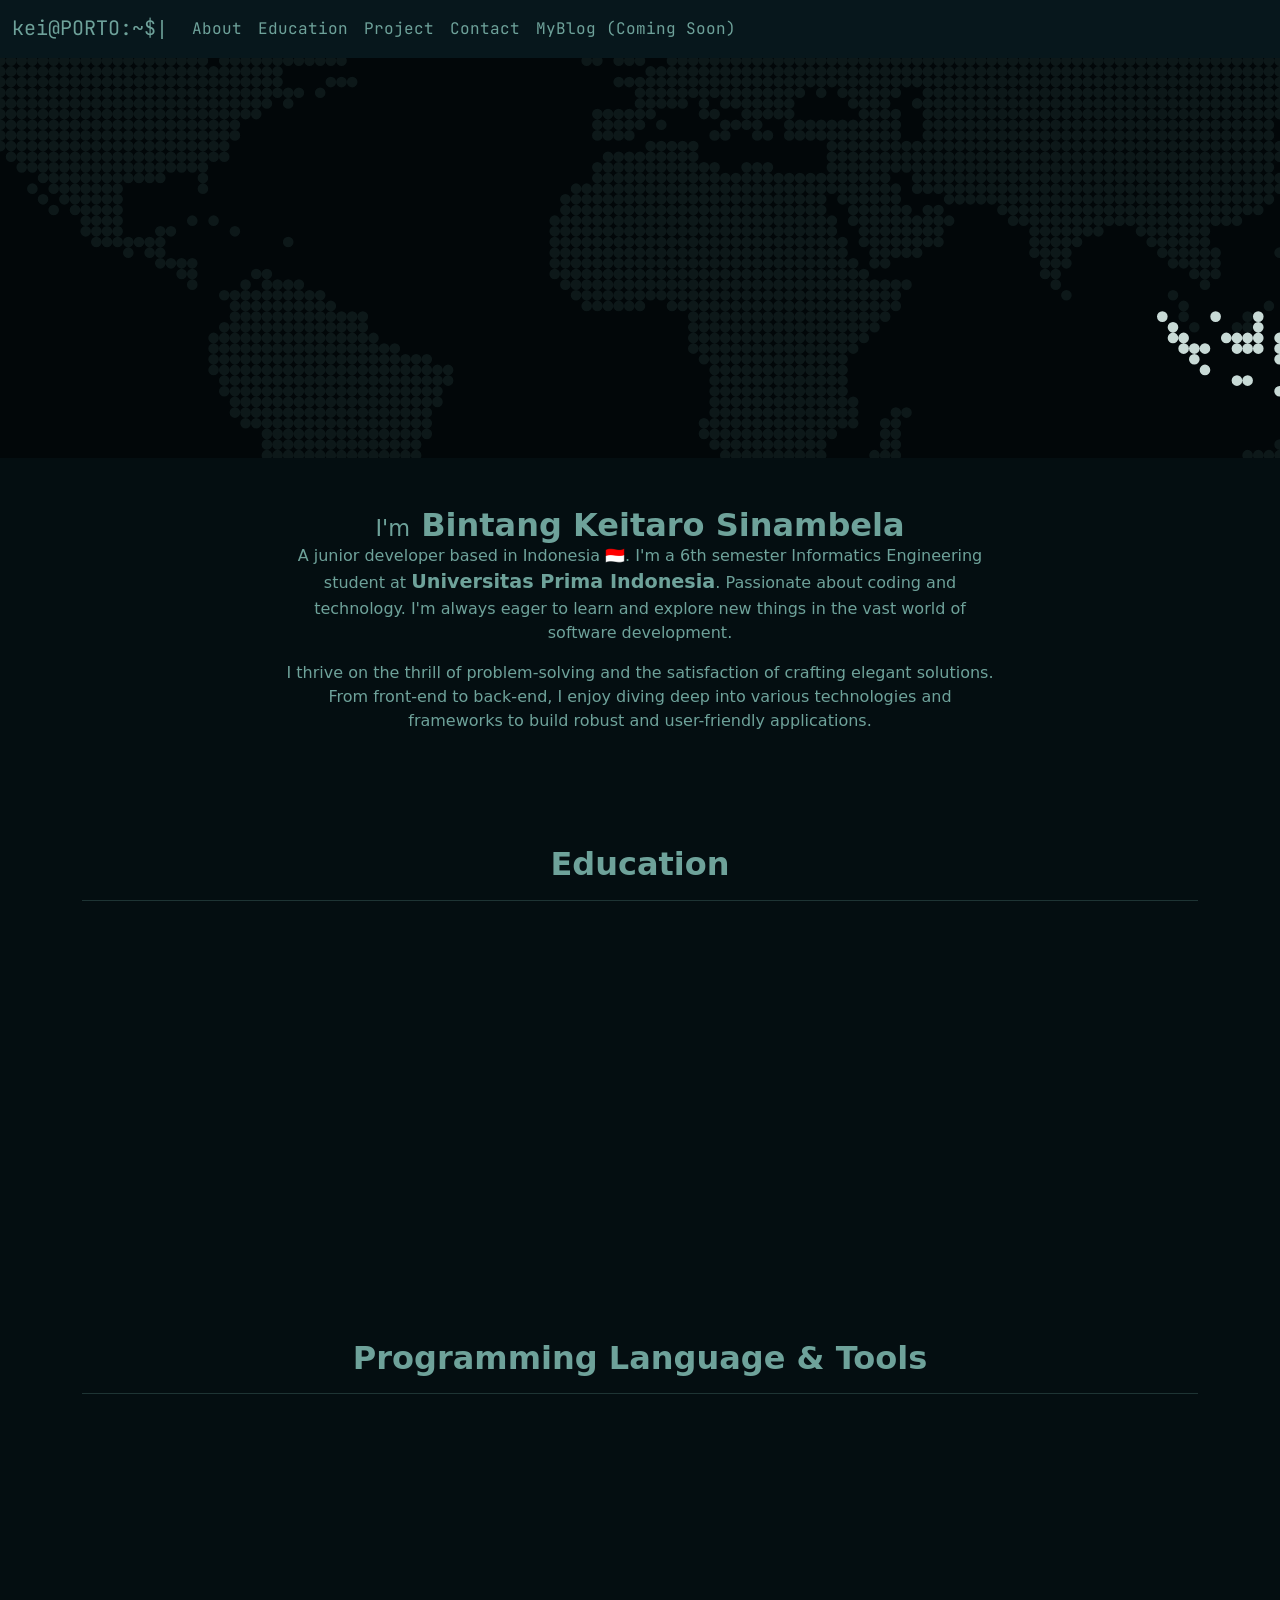
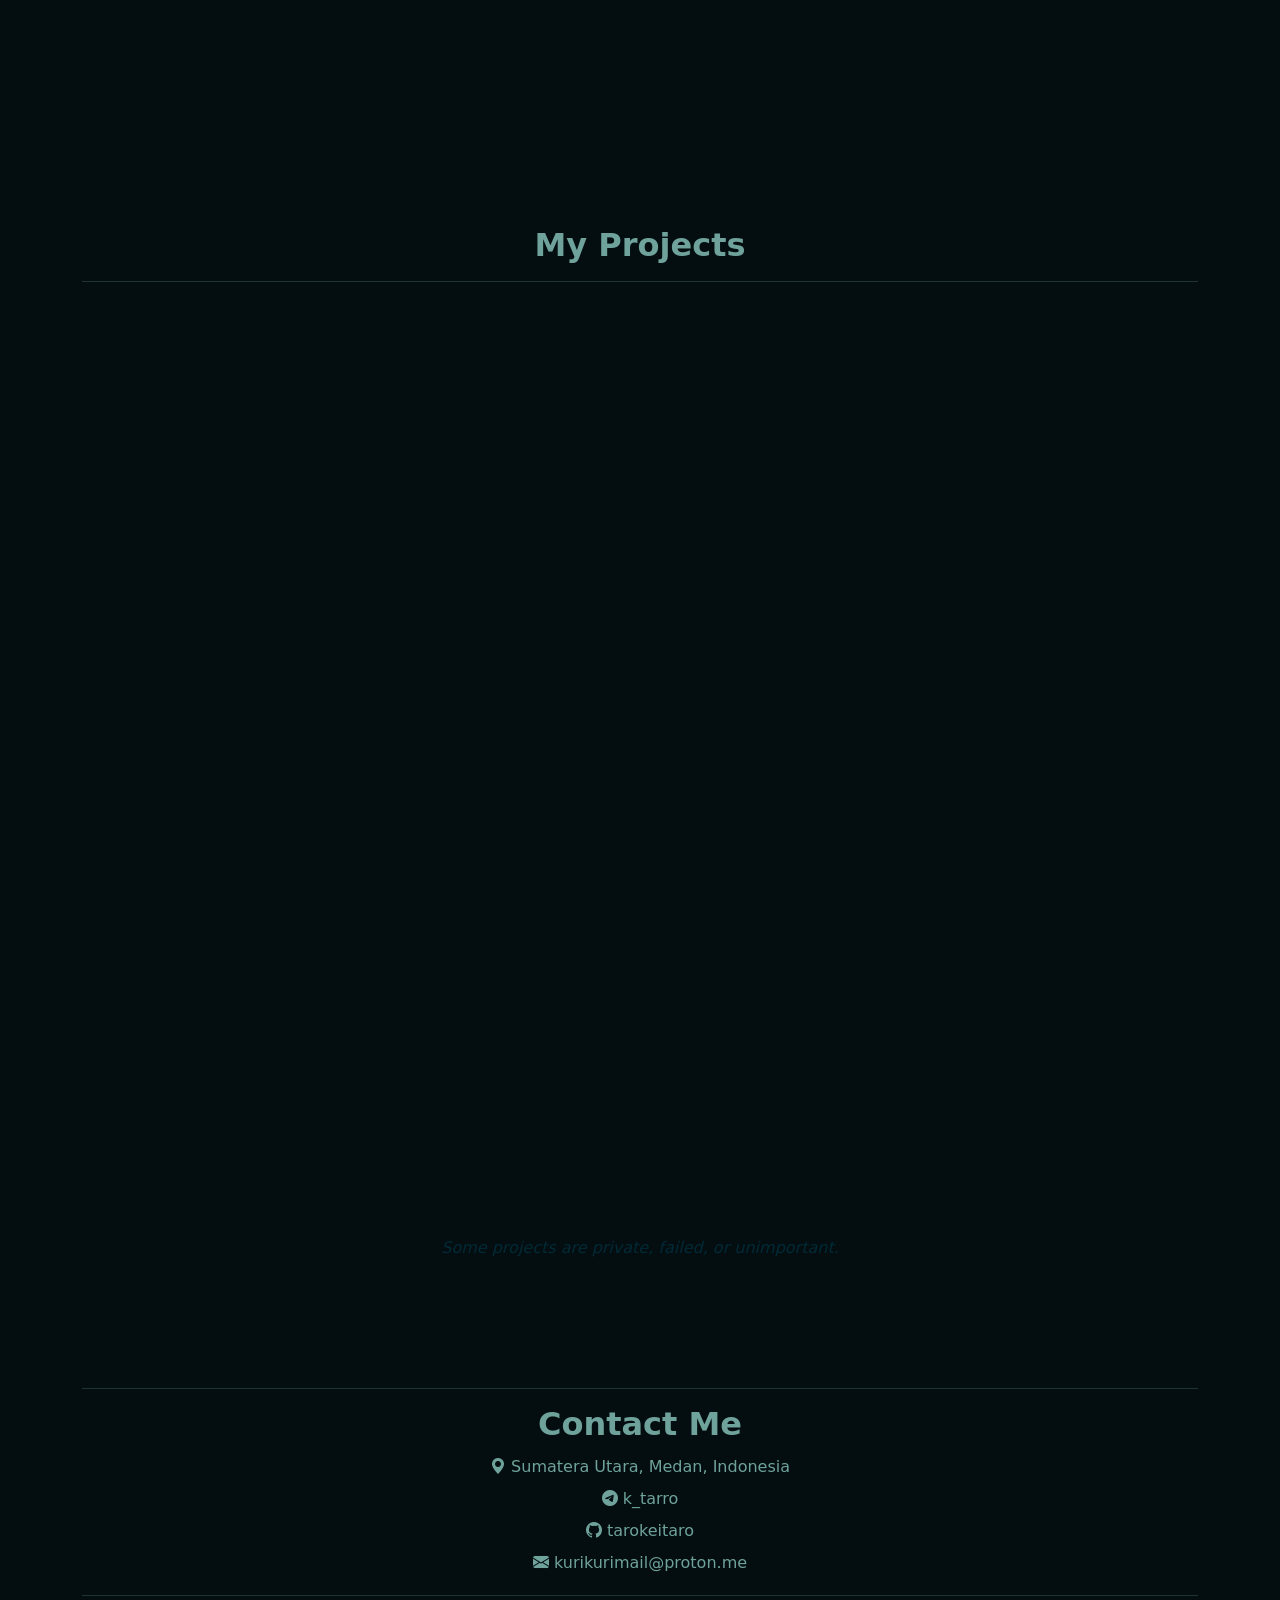
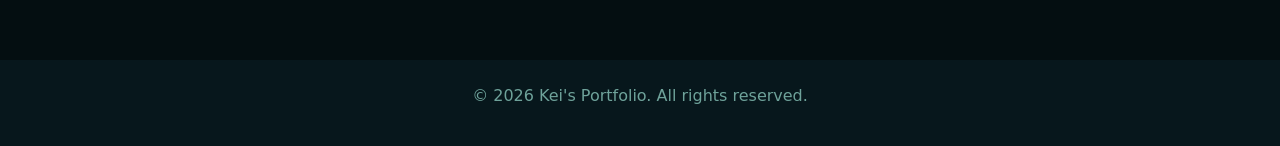
==== commit 49eb0e59: "Edit content & fix styling" ====
--- a/index.html
+++ b/index.html
@@ -1 +1 @@
-<!doctypehtml><html lang="en"><title>Bintang Keitaro Sinambela - kei's portfolio</title><link href="https://tarokeitaro.github.io/"rel="canonical"><meta charset="UTF-8"><meta content="IE=edge"http-equiv="X-UA-Compatible"><meta content="text/html; charset=utf-8"http-equiv="Content-Type"><meta content="width=device-width,height=device-height,initial-scale=1,user-scalable=no"name="viewport"><meta content="wanna know bout me? this is my portfolio... Bintang Keitaro Sinambela - kei's portfolio"name="title"><meta content="Hi, I'm Bintang Keitaro Sinambela. Can be called Taro or Keitaro too. A junior developer based in Indonesia. Passionate about coding and technology. I'm always eager to learn and explore new things in the vast world of software development."name="description"><meta content="Bintang, Keitaro, Sinambela, Kurikuri, Sakurajima Mai, Asmenita, Tech, Technology, Django, Python, Mikrotik, debian, fedora, figma, linux, arduino, cloudflare, html, css, javascript, nginx, linux, opensource, GNU, Flutter, Dart, bloc, cubit, Medan, Gabriella, Sumatera Utara, Wibu, Developer Wibu, Media, Live Streaming, vMix, ProPresenter, bisa apa aja, teknologi, gaptek"name="keywords"><meta content="index, follow"name="robots"><meta content="Indonesia"name="language"><meta content="Bintang Keitaro Sinambela"name="author"><meta content="#040e11"name="theme-color"><meta content="yes"name="apple-mobile-web-app-capable"><meta content="yes"name="mobile-web-app-capable"><meta content="wanna know bout me? this is my portfolio... Bintang Keitaro Sinambela - kei's portfolio"property="og:site_name"><meta content="website"property="og:type"><meta content="https://tarokeitaro.github.io/"property="og:url"><meta content="wanna know bout me? this is my portfolio... Bintang Keitaro Sinambela - kei's portfolio"property="og:title"><meta content="Hi, I'm Bintang Keitaro Sinambela. Can be called Taro or Keitaro too. A junior developer based in Indonesia. Passionate about coding and technology. I'm always eager to learn and explore new things in the vast world of software development."property="og:description"><meta content="https://tarokeitaro.github.io/assets/images/ogimage.webp"property="og:image"><meta content="https://tarokeitaro.github.io/assets/images/ogimage.webp"property="og:image:secure_url"><meta content="og image banner 1280 x 640"property="og:image:alt"><meta content="1280"property="og:image:width"><meta content="640"property="og:image:height"><meta content="summary_large_image"property="twitter:card"><meta content="https://tarokeitaro.github.io/"property="twitter:url"><meta content="wanna know bout me? this is my portfolio... Bintang Keitaro Sinambela - kei's portfolio"property="twitter:title"><meta content="Hi, I'm Bintang Keitaro Sinambela. Can be called Taro or Keitaro too. A junior developer based in Indonesia. Passionate about coding and technology. I'm always eager to learn and explore new things in the vast world of software development."property="twitter:description"><meta content="https://tarokeitaro.github.io/assets/images/ogimage.webp"property="twitter:image"><link href="assets/icons/apple-icon-57x57.png"rel="apple-touch-icon"sizes="57x57"><link href="assets/icons/apple-icon-60x60.png"rel="apple-touch-icon"sizes="60x60"><link href="assets/icons/apple-icon-72x72.png"rel="apple-touch-icon"sizes="72x72"><link href="assets/icons/apple-icon-76x76.png"rel="apple-touch-icon"sizes="76x76"><link href="assets/icons/apple-icon-114x114.png"rel="apple-touch-icon"sizes="114x114"><link href="assets/icons/apple-icon-120x120.png"rel="apple-touch-icon"sizes="120x120"><link href="assets/icons/apple-icon-144x144.png"rel="apple-touch-icon"sizes="144x144"><link href="assets/icons/apple-icon-152x152.png"rel="apple-touch-icon"sizes="152x152"><link href="assets/icons/apple-icon-180x180.png"rel="apple-touch-icon"sizes="180x180"><link href="assets/icons/android-icon-192x192.png"rel="icon"sizes="192x192"type="image/png"><link href="assets/icons/favicon-32x32.png"rel="icon"sizes="32x32"type="image/png"><link href="assets/icons/favicon-96x96.png"rel="icon"sizes="96x96"type="image/png"><link href="assets/icons/favicon-16x16.png"rel="icon"sizes="16x16"type="image/png"><link href="assets/icons/manifest.json"rel="manifest"><meta content="#040e11"name="msapplication-TileColor"><meta content="assets/icons/ms-icon-144x144.png"name="msapplication-TileImage"><link href="/assets/css/style.css"rel="stylesheet"><link href="https://cdn.jsdelivr.net/npm/bootstrap-icons@1.11.3/font/bootstrap-icons.min.css"rel="stylesheet"><link href="https://cdn.jsdelivr.net/npm/bootstrap@5.3.3/dist/css/bootstrap.min.css"rel="stylesheet"crossorigin="anonymous"integrity="sha384-QWTKZyjpPEjISv5WaRU9OFeRpok6YctnYmDr5pNlyT2bRjXh0JMhjY6hW+ALEwIH"><link href="https://unpkg.com/aos@2.3.1/dist/aos.css"rel="stylesheet"><script src="https://cdn.jsdelivr.net/npm/bootstrap@5.3.3/dist/js/bootstrap.bundle.min.js"crossorigin="anonymous"integrity="sha384-YvpcrYf0tY3lHB60NNkmXc5s9fDVZLESaAA55NDzOxhy9GkcIdslK1eN7N6jIeHz"></script><script src="//unpkg.com/alpinejs"defer></script><header><nav class="navbar navbar-expand-lg"><div class="container-fluid"><a href="#"class="navbar-brand">kei@PORTO:~$<span class="blinking-beam">|</span></a> <button aria-controls="navbarNav"aria-expanded="false"aria-label="Toggle navigation"class="navbar-toggler"data-bs-target="#navbarNav"data-bs-toggle="collapse"type="button"><span class="navbar-toggler-icon"></span></button><div class="collapse navbar-collapse"id="navbarNav"><ul class="navbar-nav"><li class="nav-item"><a href="#about"class="nav-link"style="color:var(--7)!important">About</a><li class="nav-item"><a href="#education"class="nav-link"style="color:var(--7)!important">Education</a><li class="nav-item"><a href="#project"class="nav-link"style="color:var(--7)!important">Project</a><li class="nav-item"><a href="#contact"class="nav-link"style="color:var(--7)!important">Contact</a><li class="nav-item"><a href="#"class="nav-link"style="color:var(--7)!important">MyBlog (Coming Soon)</a></ul></div></div></nav><div class="container-fluid jumbotron text-container"><h1 translate="no"><span id="text-utama"></span></h1></div></header><main><section class="container py-5 text-center"id="about"><h2 class="mb-0"style="font-weight:900!important;font-size:2em"><span style="display:inline-block;font-size:.7em;font-weight:400">I'm</span> Bintang Keitaro Sinambela</h2><div class="container col-md-8"><p>A junior developer based in Indonesia 🇮🇩. I'm a 6th semester Informatics Engineering student at <span class="fw-bold"><a href="https://unprimdn.ac.id/">Universitas Prima Indonesia</a></span>. Passionate about coding and technology. I'm always eager to learn and explore new things in the vast world of software development.<p>I thrive on the thrill of problem-solving and the satisfaction of crafting elegant solutions. From front-end to back-end, I enjoy diving deep into various technologies and frameworks to build robust and user-friendly applications.</div></section><section class="container py-5 text-center"id="education"><h2>Education</h2><hr><div class="g-4 row"><div class="col"data-aos="zoom-in"data-aos-duration="1000"><div class="card card-bg-dark h-100"><div class="card-body"><h3 class="card-title fw-bold">Senior High School</h3><img alt="SMA SWASTA KATOLIK BUDI MURNI 2 MEDAN"loading="lazy"src="assets/images/bm2.webp"class="img-responsive mb-3"><p class="card-text fw-medium mb-0">SMA SWASTA KATOLIK BUDI MURNI 2 MEDAN<p class="m-0">MIPA</p><small>2019 - 2021</small></div></div></div><div class="col"data-aos="zoom-in"data-aos-duration="1000"><div class="card card-bg-dark h-100"><div class="card-body"><h3 class="card-title fw-bold">Bachelor Degree</h3><img alt="UNIVERSITAS PRIMA INDONESIA"loading="lazy"src="assets/images/unprilogo.webp"class="img-responsive mb-3"><p class="card-text fw-medium mb-0">UNIVERSITAS PRIMA INDONESIA<p class="m-0">Informatics Engineering</p><small>2021 - Now</small><p class="fw-medium">Current GPA: 3.97</div></div></div><div class="col"></div></div></section><section class="container py-5 text-center overflow-hidden"><h2>Programming Language & Tools</h2><hr><div class="lang-and-tools"data-aos="fade-right"data-aos-duration="3000"><a href="https://www.w3.org/html/"rel="nofollow"><img alt="html5"loading="lazy"src="https://raw.githubusercontent.com/devicons/devicon/master/icons/html5/html5-original-wordmark.svg"height="60"style="max-width:100%"width="60"> </a><a href="https://www.w3schools.com/css/"rel="nofollow"><img alt="css3"loading="lazy"src="https://raw.githubusercontent.com/devicons/devicon/master/icons/css3/css3-original-wordmark.svg"height="60"style="max-width:100%"width="60"> </a><a href="https://developer.mozilla.org/en-US/docs/Web/JavaScript"rel="nofollow"><img alt="javascript"loading="lazy"src="https://raw.githubusercontent.com/devicons/devicon/master/icons/javascript/javascript-original.svg"height="60"style="max-width:100%"width="60"> </a><a href="https://www.python.org"rel="nofollow"><img alt="python"loading="lazy"src="https://raw.githubusercontent.com/devicons/devicon/master/icons/python/python-original.svg"height="60"style="max-width:100%"width="60"> </a><a href="https://www.djangoproject.com/"rel="nofollow"><img alt="django"loading="lazy"src="https://camo.githubusercontent.com/f35ed1d90facf4fda86596b0f3969f816ca7f4eefbccd18ecdb46f905d518b6e/68747470733a2f2f63646e2e6a7364656c6976722e6e65742f67682f64657669636f6e732f64657669636f6e406c61746573742f69636f6e732f646a616e676f2f646a616e676f2d706c61696e2e737667"height="60"style="max-width:100%"width="60"data-canonical-src="https://cdn.jsdelivr.net/gh/devicons/devicon@latest/icons/django/django-plain.svg"> </a><a href="https://code.visualstudio.com/"rel="nofollow"><img alt="VSCODE"loading="lazy"src="https://camo.githubusercontent.com/173a105160675554870ede1b64fa833abecd95a7eca7777b63a9f8df1287e5e0/68747470733a2f2f63646e2e6a7364656c6976722e6e65742f67682f64657669636f6e732f64657669636f6e406c61746573742f69636f6e732f7673636f64652f7673636f64652d6f726967696e616c2d776f72646d61726b2e737667"height="60"style="max-width:100%"width="60"data-canonical-src="https://cdn.jsdelivr.net/gh/devicons/devicon@latest/icons/vscode/vscode-original-wordmark.svg"> </a><a href="https://github.com/"><img alt="GitHub"loading="lazy"src="https://camo.githubusercontent.com/d8f5557eeb1313ef6f355f511cddeb9476238ded1f73c09793c4e885bd64ffa4/68747470733a2f2f63646e2e6a7364656c6976722e6e65742f67682f64657669636f6e732f64657669636f6e406c61746573742f69636f6e732f6769746875622f6769746875622d6f726967696e616c2e737667"height="60"style="max-width:100%"width="60"data-canonical-src="https://cdn.jsdelivr.net/gh/devicons/devicon@latest/icons/github/github-original.svg"class="color-invert"> </a><a href="https://figma.com/"rel="nofollow"><img alt="figma"loading="lazy"src="https://camo.githubusercontent.com/2996d784fbc06678a296b5bbc3dcfad7b18805ec4b880f8d30b3f9f216cdb724/68747470733a2f2f63646e2e6a7364656c6976722e6e65742f67682f64657669636f6e732f64657669636f6e406c61746573742f69636f6e732f6669676d612f6669676d612d6f726967696e616c2e737667"height="60"style="max-width:100%"width="60"data-canonical-src="https://cdn.jsdelivr.net/gh/devicons/devicon@latest/icons/figma/figma-original.svg"></a></div><div class="lang-and-tools mt-3"data-aos="fade-left"data-aos-duration="3000"><a href="https://www.linux.org/"rel="nofollow"><img alt="linux"loading="lazy"src="https://raw.githubusercontent.com/devicons/devicon/master/icons/linux/linux-original.svg"height="60"style="max-width:100%"width="60"> </a><a href="https://www.gnu.org/software/bash/"rel="nofollow"><img alt="Bash"loading="lazy"src="https://camo.githubusercontent.com/3cace95eeb42a0638ad05b6d6da8a9301ed6207e39856a6df988796a59ce39d9/68747470733a2f2f63646e2e6a7364656c6976722e6e65742f67682f64657669636f6e732f64657669636f6e406c61746573742f69636f6e732f626173682f626173682d706c61696e2e737667"height="60"style="max-width:100%"width="60"data-canonical-src="https://cdn.jsdelivr.net/gh/devicons/devicon@latest/icons/bash/bash-plain.svg"class="color-invert"> </a><a href="https://www.debian.org/"rel="nofollow"><img alt="debian"loading="lazy"src="https://cdn.jsdelivr.net/gh/devicons/devicon@latest/icons/debian/debian-original.svg"height="60"style="max-width:100%"width="60"> </a><a href="https://fedoraproject.org/"rel="nofollow"><img alt="FEDORA GNU/LINUX"loading="lazy"src="https://camo.githubusercontent.com/fc4d5cd894309779648fc422c572763eaed04def546284157d480237f3269820/68747470733a2f2f63646e2e6a7364656c6976722e6e65742f67682f64657669636f6e732f64657669636f6e406c61746573742f69636f6e732f6665646f72612f6665646f72612d706c61696e2e737667"height="60"style="max-width:100%"width="60"data-canonical-src="https://cdn.jsdelivr.net/gh/devicons/devicon@latest/icons/fedora/fedora-plain.svg"> </a><a href="https://nginx.org/en/"rel="nofollow"><img alt="NGINX"loading="lazy"src="https://camo.githubusercontent.com/7ea695d505ed0775ec930fc15b478dab630b060185ffa230fd71da1a3a1f7e58/68747470733a2f2f63646e2e6a7364656c6976722e6e65742f67682f64657669636f6e732f64657669636f6e406c61746573742f69636f6e732f6e67696e782f6e67696e782d6f726967696e616c2e737667"height="60"style="max-width:100%"width="60"data-canonical-src="https://cdn.jsdelivr.net/gh/devicons/devicon@latest/icons/nginx/nginx-original.svg"> </a><a href="https://www.cloudflare.com/"rel="nofollow"><img alt="CLOUDFLARE"loading="lazy"src="https://camo.githubusercontent.com/775e23500ad0accb275fa0447bd7c900e8577a07ad34c2454f1f08376bd83886/68747470733a2f2f63646e2e6a7364656c6976722e6e65742f67682f64657669636f6e732f64657669636f6e406c61746573742f69636f6e732f636c6f7564666c6172652f636c6f7564666c6172652d6f726967696e616c2e737667"height="60"style="max-width:100%"width="60"data-canonical-src="https://cdn.jsdelivr.net/gh/devicons/devicon@latest/icons/cloudflare/cloudflare-original.svg"> </a><a href="https://www.arduino.cc/"rel="nofollow"><img alt="ARDUINO"loading="lazy"src="https://camo.githubusercontent.com/a594bfd262ec0a72681a680977e22b99f36337869b8cad18736a545ae94298ac/68747470733a2f2f63646e2e6a7364656c6976722e6e65742f67682f64657669636f6e732f64657669636f6e406c61746573742f69636f6e732f61726475696e6f2f61726475696e6f2d6f726967696e616c2d776f72646d61726b2e737667"height="60"style="max-width:100%"width="60"data-canonical-src="https://cdn.jsdelivr.net/gh/devicons/devicon@latest/icons/arduino/arduino-original-wordmark.svg"> </a><a href="https://support.apple.com/macos"rel="nofollow"><img alt="MacOS"loading="lazy"src="https://camo.githubusercontent.com/671a6f118ca7374e742fe5537017abcd3bba2206c4b44b1e1f58ba456de55d3f/68747470733a2f2f63646e2e6a7364656c6976722e6e65742f67682f64657669636f6e732f64657669636f6e406c61746573742f69636f6e732f6170706c652f6170706c652d6f726967696e616c2e737667"height="60"style="max-width:100%"width="60"data-canonical-src="https://cdn.jsdelivr.net/gh/devicons/devicon@latest/icons/apple/apple-original.svg"class="color-invert"> </a><a href="https://www.microsoft.com/en-us/windows?r=1"rel="nofollow"><img alt="Windows"loading="lazy"src="https://camo.githubusercontent.com/a0cab81bcf34df50a31d00e8818d9eef9d55daad577d1f1efcbdfea75212f3b3/68747470733a2f2f63646e2e6a7364656c6976722e6e65742f67682f64657669636f6e732f64657669636f6e406c61746573742f69636f6e732f77696e646f777331312f77696e646f777331312d6f726967696e616c2e737667"height="60"style="max-width:100%"width="60"data-canonical-src="https://cdn.jsdelivr.net/gh/devicons/devicon@latest/icons/windows11/windows11-original.svg"></a></div></section><section class="container py-5"id="project"><h2 class="text-center">My Projects</h2><hr><div class="g-4 row row-cols-1 row-cols-md-3"><div class="col"data-aos="fade-down"><div class="card card-bg-dark h-100"><img alt="Image of API coding (left) and image of the final application (right)."loading="lazy"src="assets/images/p01.webp"class="card-img-top"><div class="card-body"><h5 class="card-title">Film Metadata Information System</h5><p class="card-text text-start">Creating an API Service with Django Rest Framework as the back-end and building a multiplatform application for the client side with Flutter as the front-end for the Film Metadata Information System application.</div></div></div><div class="col"data-aos="fade-down"><div class="card card-bg-dark h-100"><img alt="Screenshot of ..."loading="lazy"src="assets/images/p02.webp"class="card-img-top"><div class="card-body"><h5 class="card-title">Mini Server: Personal Cloud & Streaming Service</h5><p class="card-text">Installation of Debian 12 minimal as the optimal server operating system to host server applications like Jellyfin, Navidrome, and Filebrowser, even on the lowest-spec computers. Setting up a virtual network (VPN) to connect to the VPS for online access worldwide.</div></div></div><div class="col"data-aos="fade-down"><div class="card card-bg-dark h-100"><img alt="Screenshot of ..."loading="lazy"src="assets/images/p03.webp"class="card-img-top"><div class="card-body"><h5 class="card-title">Proxy Server</h5><p class="card-text">Setting up WireGuard as a VPN server for connection to the local server (behind NAT), configuring NGINX to forward it to the public, and configuring Fail2ban for security to prevent DDoS attacks.</div></div></div><div class="col"data-aos="fade-down"><div class="card card-bg-dark h-100"><img alt="Screenshot of ..."loading="lazy"src="assets/images/p04.webp"class="card-img-top"><div class="card-body"><h5 class="card-title">Inventory Management System</h5><p class="card-text">Building an inventory application with the Django (Python) framework that features QR code scanning and logging of fuel intake and usage. This is an internship project at the construction company PT. Transdata Satkomindo.</div></div></div></div></section><section class="container py-5 text-center"id="contact"><hr><h2>Contact Me</h2><div class="container d-flex flex-column"><div class="fw-medium p-1"><i class="bi bi-geo-alt-fill"></i> Sumatera Utara, Medan, Indonesia</div><div class="fw-medium p-1"><i class="bi bi-telegram"></i> k_tarro</div><div class="fw-medium p-1"><i class="bi bi-envelope-fill"></i> kurikurimail@proton.me</div></div><hr></section></main><footer class="text-center py-4"><p>© <span id="current-year"></span> Kei's Portfolio. All rights reserved.</footer><script src="https://code.jquery.com/jquery-3.7.1.slim.min.js"crossorigin="anonymous"integrity="sha256-kmHvs0B+OpCW5GVHUNjv9rOmY0IvSIRcf7zGUDTDQM8="></script><script src="https://stackpath.bootstrapcdn.com/bootstrap/4.5.2/js/bootstrap.min.js"></script><script src="https://unpkg.com/aos@2.3.1/dist/aos.js"></script><script src="https://unpkg.com/typed.js@2.1.0/dist/typed.umd.js"></script><script src="assets/js/typewriting.js"></script><script src="assets/js/main.js"></script>+<!doctypehtml><html lang="en"><title>Bintang Keitaro Sinambela - kei's portfolio</title><link href="https://tarokeitaro.github.io/"rel="canonical"><meta charset="UTF-8"><meta content="IE=edge"http-equiv="X-UA-Compatible"><meta content="text/html; charset=utf-8"http-equiv="Content-Type"><meta content="width=device-width,height=device-height,initial-scale=1,user-scalable=no"name="viewport"><meta content="wanna know bout me? this is my portfolio... Bintang Keitaro Sinambela - kei's portfolio"name="title"><meta content="Hi, I'm Bintang Keitaro Sinambela. Can be called Taro or Keitaro too. A junior developer based in Indonesia. Passionate about coding and technology. I'm always eager to learn and explore new things in the vast world of software development."name="description"><meta content="Bintang, Keitaro, Sinambela, Kurikuri, Sakurajima Mai, Asmenita, Tech, Technology, Django, Python, Mikrotik, debian, fedora, figma, linux, arduino, cloudflare, html, css, javascript, nginx, linux, opensource, GNU, Flutter, Dart, bloc, cubit, Medan, Gabriella, Sumatera Utara, Wibu, Developer Wibu, Media, Live Streaming, vMix, ProPresenter, bisa apa aja, teknologi, gaptek"name="keywords"><meta content="index, follow"name="robots"><meta content="Indonesia"name="language"><meta content="Bintang Keitaro Sinambela"name="author"><meta content="#040e11"name="theme-color"><meta content="yes"name="apple-mobile-web-app-capable"><meta content="yes"name="mobile-web-app-capable"><meta content="wanna know bout me? this is my portfolio... Bintang Keitaro Sinambela - kei's portfolio"property="og:site_name"><meta content="website"property="og:type"><meta content="https://tarokeitaro.github.io/"property="og:url"><meta content="wanna know bout me? this is my portfolio... Bintang Keitaro Sinambela - kei's portfolio"property="og:title"><meta content="Hi, I'm Bintang Keitaro Sinambela. Can be called Taro or Keitaro too. A junior developer based in Indonesia. Passionate about coding and technology. I'm always eager to learn and explore new things in the vast world of software development."property="og:description"><meta content="https://tarokeitaro.github.io/assets/images/ogimage.webp"property="og:image"><meta content="https://tarokeitaro.github.io/assets/images/ogimage.webp"property="og:image:secure_url"><meta content="og image banner 1280 x 640"property="og:image:alt"><meta content="1280"property="og:image:width"><meta content="640"property="og:image:height"><meta content="summary_large_image"property="twitter:card"><meta content="https://tarokeitaro.github.io/"property="twitter:url"><meta content="wanna know bout me? this is my portfolio... Bintang Keitaro Sinambela - kei's portfolio"property="twitter:title"><meta content="Hi, I'm Bintang Keitaro Sinambela. Can be called Taro or Keitaro too. A junior developer based in Indonesia. Passionate about coding and technology. I'm always eager to learn and explore new things in the vast world of software development."property="twitter:description"><meta content="https://tarokeitaro.github.io/assets/images/ogimage.webp"property="twitter:image"><link href="assets/icons/apple-icon-57x57.png"rel="apple-touch-icon"sizes="57x57"><link href="assets/icons/apple-icon-60x60.png"rel="apple-touch-icon"sizes="60x60"><link href="assets/icons/apple-icon-72x72.png"rel="apple-touch-icon"sizes="72x72"><link href="assets/icons/apple-icon-76x76.png"rel="apple-touch-icon"sizes="76x76"><link href="assets/icons/apple-icon-114x114.png"rel="apple-touch-icon"sizes="114x114"><link href="assets/icons/apple-icon-120x120.png"rel="apple-touch-icon"sizes="120x120"><link href="assets/icons/apple-icon-144x144.png"rel="apple-touch-icon"sizes="144x144"><link href="assets/icons/apple-icon-152x152.png"rel="apple-touch-icon"sizes="152x152"><link href="assets/icons/apple-icon-180x180.png"rel="apple-touch-icon"sizes="180x180"><link href="assets/icons/android-icon-192x192.png"rel="icon"sizes="192x192"type="image/png"><link href="assets/icons/favicon-32x32.png"rel="icon"sizes="32x32"type="image/png"><link href="assets/icons/favicon-96x96.png"rel="icon"sizes="96x96"type="image/png"><link href="assets/icons/favicon-16x16.png"rel="icon"sizes="16x16"type="image/png"><link href="assets/icons/manifest.json"rel="manifest"><meta content="#040e11"name="msapplication-TileColor"><meta content="assets/icons/ms-icon-144x144.png"name="msapplication-TileImage"><link href="/assets/css/style.css"rel="stylesheet"><link href="https://cdn.jsdelivr.net/npm/bootstrap-icons@1.11.3/font/bootstrap-icons.min.css"rel="stylesheet"><link href="https://cdn.jsdelivr.net/npm/bootstrap@5.3.3/dist/css/bootstrap.min.css"rel="stylesheet"crossorigin="anonymous"integrity="sha384-QWTKZyjpPEjISv5WaRU9OFeRpok6YctnYmDr5pNlyT2bRjXh0JMhjY6hW+ALEwIH"><link href="https://unpkg.com/aos@2.3.1/dist/aos.css"rel="stylesheet"><script src="https://cdn.jsdelivr.net/npm/bootstrap@5.3.3/dist/js/bootstrap.bundle.min.js"crossorigin="anonymous"integrity="sha384-YvpcrYf0tY3lHB60NNkmXc5s9fDVZLESaAA55NDzOxhy9GkcIdslK1eN7N6jIeHz"></script><header><nav class="navbar navbar-expand-lg"><div class="container-fluid"><a href="#"class="navbar-brand">kei@PORTO:~$<span class="blinking-beam">|</span></a> <button aria-controls="navbarNav"aria-expanded="false"aria-label="Toggle navigation"class="navbar-toggler"data-bs-target="#navbarNav"data-bs-toggle="collapse"type="button"><span class="navbar-toggler-icon"></span></button><div class="collapse navbar-collapse"id="navbarNav"><ul class="navbar-nav"><li class="nav-item"><a href="#about"class="nav-link"style="color:var(--7)!important">About</a><li class="nav-item"><a href="#education"class="nav-link"style="color:var(--7)!important">Education</a><li class="nav-item"><a href="#project"class="nav-link"style="color:var(--7)!important">Project</a><li class="nav-item"><a href="#contact"class="nav-link"style="color:var(--7)!important">Contact</a><li class="nav-item"><a href="#"class="nav-link"style="color:var(--7)!important">MyBlog (Coming Soon)</a></ul></div></div></nav><div class="container-fluid jumbotron text-container"><h1 translate="no"><span id="text-utama"></span></h1></div></header><main><section class="container py-5 text-center"id="about"><h2 class="mb-0"style="font-weight:900!important;font-size:2em"><span style="display:inline-block;font-size:.7em;font-weight:400">I'm</span> Bintang Keitaro Sinambela</h2><div class="container col-md-8"><p>A junior developer based in Indonesia 🇮🇩. I'm a 6th semester Informatics Engineering student at <span class="fw-bold"><a href="https://unprimdn.ac.id/"style="font-size:1.2rem">Universitas Prima Indonesia</a></span>. Passionate about coding and technology. I'm always eager to learn and explore new things in the vast world of software development.<p>I thrive on the thrill of problem-solving and the satisfaction of crafting elegant solutions. From front-end to back-end, I enjoy diving deep into various technologies and frameworks to build robust and user-friendly applications.</div></section><section class="container py-5 text-center"id="education"><h2>Education</h2><hr><div class="g-4 row"><div class="col"data-aos="zoom-in"data-aos-duration="1000"><div class="card card-bg-dark h-100"><div class="card-body"><h3 class="card-title fw-bold">Senior High School</h3><img alt="SMA SWASTA KATOLIK BUDI MURNI 2 MEDAN"loading="lazy"src="assets/images/bm2.webp"class="img-responsive mb-3"><p class="fw-medium card-text mb-0">SMA SWASTA KATOLIK BUDI MURNI 2 MEDAN<p class="m-0">MIPA</p><small>2019 - 2021</small></div></div></div><div class="col"data-aos="zoom-in"data-aos-duration="1000"><div class="card card-bg-dark h-100"><div class="card-body"><h3 class="card-title fw-bold">Bachelor Degree</h3><img alt="UNIVERSITAS PRIMA INDONESIA"loading="lazy"src="assets/images/unprilogo.webp"class="img-responsive mb-3"><p class="fw-medium card-text mb-0">UNIVERSITAS PRIMA INDONESIA<p class="m-0">Informatics Engineering</p><small>2021 - Now</small><p class="fw-medium">Current GPA: 3.97</div></div></div><div class="col"></div></div></section><section class="container py-5 text-center overflow-hidden"><h2>Programming Language & Tools</h2><hr><div class="lang-and-tools"data-aos="fade-right"data-aos-duration="3000"><a href="https://www.w3.org/html/"rel="nofollow"><img alt="html5"loading="lazy"src="https://raw.githubusercontent.com/devicons/devicon/master/icons/html5/html5-original-wordmark.svg"height="60"style="max-width:100%"width="60"> </a><a href="https://www.w3schools.com/css/"rel="nofollow"><img alt="css3"loading="lazy"src="https://raw.githubusercontent.com/devicons/devicon/master/icons/css3/css3-original-wordmark.svg"height="60"style="max-width:100%"width="60"> </a><a href="https://developer.mozilla.org/en-US/docs/Web/JavaScript"rel="nofollow"><img alt="javascript"loading="lazy"src="https://raw.githubusercontent.com/devicons/devicon/master/icons/javascript/javascript-original.svg"height="60"style="max-width:100%"width="60"> </a><a href="https://www.python.org"rel="nofollow"><img alt="python"loading="lazy"src="https://raw.githubusercontent.com/devicons/devicon/master/icons/python/python-original.svg"height="60"style="max-width:100%"width="60"> </a><a href="https://www.djangoproject.com/"rel="nofollow"><img alt="django"loading="lazy"src="https://camo.githubusercontent.com/f35ed1d90facf4fda86596b0f3969f816ca7f4eefbccd18ecdb46f905d518b6e/68747470733a2f2f63646e2e6a7364656c6976722e6e65742f67682f64657669636f6e732f64657669636f6e406c61746573742f69636f6e732f646a616e676f2f646a616e676f2d706c61696e2e737667"height="60"style="max-width:100%"width="60"data-canonical-src="https://cdn.jsdelivr.net/gh/devicons/devicon@latest/icons/django/django-plain.svg"> </a><a href="https://code.visualstudio.com/"rel="nofollow"><img alt="VSCODE"loading="lazy"src="https://camo.githubusercontent.com/173a105160675554870ede1b64fa833abecd95a7eca7777b63a9f8df1287e5e0/68747470733a2f2f63646e2e6a7364656c6976722e6e65742f67682f64657669636f6e732f64657669636f6e406c61746573742f69636f6e732f7673636f64652f7673636f64652d6f726967696e616c2d776f72646d61726b2e737667"height="60"style="max-width:100%"width="60"data-canonical-src="https://cdn.jsdelivr.net/gh/devicons/devicon@latest/icons/vscode/vscode-original-wordmark.svg"> </a><a href="https://github.com/"><img alt="GitHub"loading="lazy"src="https://camo.githubusercontent.com/d8f5557eeb1313ef6f355f511cddeb9476238ded1f73c09793c4e885bd64ffa4/68747470733a2f2f63646e2e6a7364656c6976722e6e65742f67682f64657669636f6e732f64657669636f6e406c61746573742f69636f6e732f6769746875622f6769746875622d6f726967696e616c2e737667"height="60"style="max-width:100%"width="60"data-canonical-src="https://cdn.jsdelivr.net/gh/devicons/devicon@latest/icons/github/github-original.svg"class="color-invert"> </a><a href="https://figma.com/"rel="nofollow"><img alt="figma"loading="lazy"src="https://camo.githubusercontent.com/2996d784fbc06678a296b5bbc3dcfad7b18805ec4b880f8d30b3f9f216cdb724/68747470733a2f2f63646e2e6a7364656c6976722e6e65742f67682f64657669636f6e732f64657669636f6e406c61746573742f69636f6e732f6669676d612f6669676d612d6f726967696e616c2e737667"height="60"style="max-width:100%"width="60"data-canonical-src="https://cdn.jsdelivr.net/gh/devicons/devicon@latest/icons/figma/figma-original.svg"></a></div><div class="lang-and-tools mt-3"data-aos="fade-left"data-aos-duration="3000"><a href="https://www.linux.org/"rel="nofollow"><img alt="linux"loading="lazy"src="https://raw.githubusercontent.com/devicons/devicon/master/icons/linux/linux-original.svg"height="60"style="max-width:100%"width="60"> </a><a href="https://www.gnu.org/software/bash/"rel="nofollow"><img alt="Bash"loading="lazy"src="https://camo.githubusercontent.com/3cace95eeb42a0638ad05b6d6da8a9301ed6207e39856a6df988796a59ce39d9/68747470733a2f2f63646e2e6a7364656c6976722e6e65742f67682f64657669636f6e732f64657669636f6e406c61746573742f69636f6e732f626173682f626173682d706c61696e2e737667"height="60"style="max-width:100%"width="60"data-canonical-src="https://cdn.jsdelivr.net/gh/devicons/devicon@latest/icons/bash/bash-plain.svg"class="color-invert"> </a><a href="https://www.debian.org/"rel="nofollow"><img alt="debian"loading="lazy"src="https://cdn.jsdelivr.net/gh/devicons/devicon@latest/icons/debian/debian-original.svg"height="60"style="max-width:100%"width="60"> </a><a href="https://fedoraproject.org/"rel="nofollow"><img alt="FEDORA GNU/LINUX"loading="lazy"src="https://camo.githubusercontent.com/fc4d5cd894309779648fc422c572763eaed04def546284157d480237f3269820/68747470733a2f2f63646e2e6a7364656c6976722e6e65742f67682f64657669636f6e732f64657669636f6e406c61746573742f69636f6e732f6665646f72612f6665646f72612d706c61696e2e737667"height="60"style="max-width:100%"width="60"data-canonical-src="https://cdn.jsdelivr.net/gh/devicons/devicon@latest/icons/fedora/fedora-plain.svg"> </a><a href="https://nginx.org/en/"rel="nofollow"><img alt="NGINX"loading="lazy"src="https://camo.githubusercontent.com/7ea695d505ed0775ec930fc15b478dab630b060185ffa230fd71da1a3a1f7e58/68747470733a2f2f63646e2e6a7364656c6976722e6e65742f67682f64657669636f6e732f64657669636f6e406c61746573742f69636f6e732f6e67696e782f6e67696e782d6f726967696e616c2e737667"height="60"style="max-width:100%"width="60"data-canonical-src="https://cdn.jsdelivr.net/gh/devicons/devicon@latest/icons/nginx/nginx-original.svg"> </a><a href="https://www.cloudflare.com/"rel="nofollow"><img alt="CLOUDFLARE"loading="lazy"src="https://camo.githubusercontent.com/775e23500ad0accb275fa0447bd7c900e8577a07ad34c2454f1f08376bd83886/68747470733a2f2f63646e2e6a7364656c6976722e6e65742f67682f64657669636f6e732f64657669636f6e406c61746573742f69636f6e732f636c6f7564666c6172652f636c6f7564666c6172652d6f726967696e616c2e737667"height="60"style="max-width:100%"width="60"data-canonical-src="https://cdn.jsdelivr.net/gh/devicons/devicon@latest/icons/cloudflare/cloudflare-original.svg"> </a><a href="https://www.arduino.cc/"rel="nofollow"><img alt="ARDUINO"loading="lazy"src="https://camo.githubusercontent.com/a594bfd262ec0a72681a680977e22b99f36337869b8cad18736a545ae94298ac/68747470733a2f2f63646e2e6a7364656c6976722e6e65742f67682f64657669636f6e732f64657669636f6e406c61746573742f69636f6e732f61726475696e6f2f61726475696e6f2d6f726967696e616c2d776f72646d61726b2e737667"height="60"style="max-width:100%"width="60"data-canonical-src="https://cdn.jsdelivr.net/gh/devicons/devicon@latest/icons/arduino/arduino-original-wordmark.svg"> </a><a href="https://support.apple.com/macos"rel="nofollow"><img alt="MacOS"loading="lazy"src="https://camo.githubusercontent.com/671a6f118ca7374e742fe5537017abcd3bba2206c4b44b1e1f58ba456de55d3f/68747470733a2f2f63646e2e6a7364656c6976722e6e65742f67682f64657669636f6e732f64657669636f6e406c61746573742f69636f6e732f6170706c652f6170706c652d6f726967696e616c2e737667"height="60"style="max-width:100%"width="60"data-canonical-src="https://cdn.jsdelivr.net/gh/devicons/devicon@latest/icons/apple/apple-original.svg"class="color-invert"> </a><a href="https://www.microsoft.com/en-us/windows?r=1"rel="nofollow"><img alt="Windows"loading="lazy"src="https://camo.githubusercontent.com/a0cab81bcf34df50a31d00e8818d9eef9d55daad577d1f1efcbdfea75212f3b3/68747470733a2f2f63646e2e6a7364656c6976722e6e65742f67682f64657669636f6e732f64657669636f6e406c61746573742f69636f6e732f77696e646f777331312f77696e646f777331312d6f726967696e616c2e737667"height="60"style="max-width:100%"width="60"data-canonical-src="https://cdn.jsdelivr.net/gh/devicons/devicon@latest/icons/windows11/windows11-original.svg"></a></div></section><section class="container py-5"id="project"><h2 class="text-center">My Projects</h2><hr><div class="g-4 row row-cols-1 row-cols-md-3"><div class="col"data-aos="fade-down"><div class="card card-bg-dark h-100"><img alt="Image of API coding (left) and image of the final application (right)."loading="lazy"src="assets/images/p01.webp"class="card-img-top"><div class="card-body"><h5 class="card-title">Film Metadata Information System</h5><p class="card-text text-start">Creating an API Service with Django Rest Framework as the back-end and building a multiplatform application for the client side with Flutter as the front-end for the Film Metadata Information System application.</div></div></div><div class="col"data-aos="fade-down"><div class="card card-bg-dark h-100"><img alt="Screenshot of ..."loading="lazy"src="assets/images/p02.webp"class="card-img-top"><div class="card-body"><h5 class="card-title">Mini Server: Personal Cloud & Streaming Service</h5><p class="card-text">Installation of Debian 12 minimal as the optimal server operating system to host server applications like Jellyfin, Navidrome, and Filebrowser, even on the lowest-spec computers. Setting up a virtual network (VPN) to connect to the VPS for online access worldwide.</div></div></div><div class="col"data-aos="fade-down"><div class="card card-bg-dark h-100"><img alt="Screenshot of ..."loading="lazy"src="assets/images/p03.webp"class="card-img-top"><div class="card-body"><h5 class="card-title">Proxy Server</h5><p class="card-text">Setting up WireGuard as a VPN server for connection to the local server (behind NAT), configuring NGINX to forward it to the public, and configuring Fail2ban for security to prevent DDoS attacks.</div></div></div><div class="col"data-aos="fade-down"><div class="card card-bg-dark h-100"><img alt="Screenshot of ..."loading="lazy"src="assets/images/p04.webp"class="card-img-top"><div class="card-body"><h5 class="card-title">Inventory Management System</h5><p class="card-text">Building an inventory application with the Django (Python) framework that features QR code scanning and logging of fuel intake and usage. This is an internship project at the construction company PT. Transdata Satkomindo.</div></div></div></div><p class="text-center mt-5 text-muted-c"><em>Some projects are private, failed, or unimportant.</em></section><section class="container py-5 text-center"id="contact"><hr><h2>Contact Me</h2><div class="container d-flex flex-column"><div class="fw-medium p-1"><i class="bi bi-geo-alt-fill"></i> Sumatera Utara, Medan, Indonesia</div><div class="fw-medium p-1"><i class="bi bi-telegram"></i> <a href="https://t.me/k_tarro"class="url"target="_blank">k_tarro</a></div><div class="fw-medium p-1"><i class="bi bi-github"></i> <a href="https://github.com/tarokeitaro"class="url"target="_blank">tarokeitaro</a></div><div class="fw-medium p-1"><i class="bi bi-envelope-fill"></i> <a href="mailto:kurikurimail@proton.me"class="url">kurikurimail@proton.me</a></div></div><hr></section></main><footer class="text-center py-4"><p>© <span id="current-year"></span> Kei's Portfolio. All rights reserved.</footer><script src="https://code.jquery.com/jquery-3.7.1.slim.min.js"crossorigin="anonymous"integrity="sha256-kmHvs0B+OpCW5GVHUNjv9rOmY0IvSIRcf7zGUDTDQM8="></script><script src="https://stackpath.bootstrapcdn.com/bootstrap/4.5.2/js/bootstrap.min.js"></script><script src="https://unpkg.com/aos@2.3.1/dist/aos.js"></script><script src="https://unpkg.com/typed.js@2.1.0/dist/typed.umd.js"></script><script src="assets/js/typewriting.js"></script><script src="assets/js/main.js"></script>
--- a/assets/css/style.css
+++ b/assets/css/style.css
@@ -58,14 +58,17 @@
     user-select: none;
 }
 
-p a {
+p a,.url {
     text-decoration: none;
     color: unset;
-    font-size: 1.2rem;
 }
 
 a {
     transition: 0.3s;
+}
+
+.text-muted-c {
+  color: var(--6) !important;
 }
 
 .color-invert {
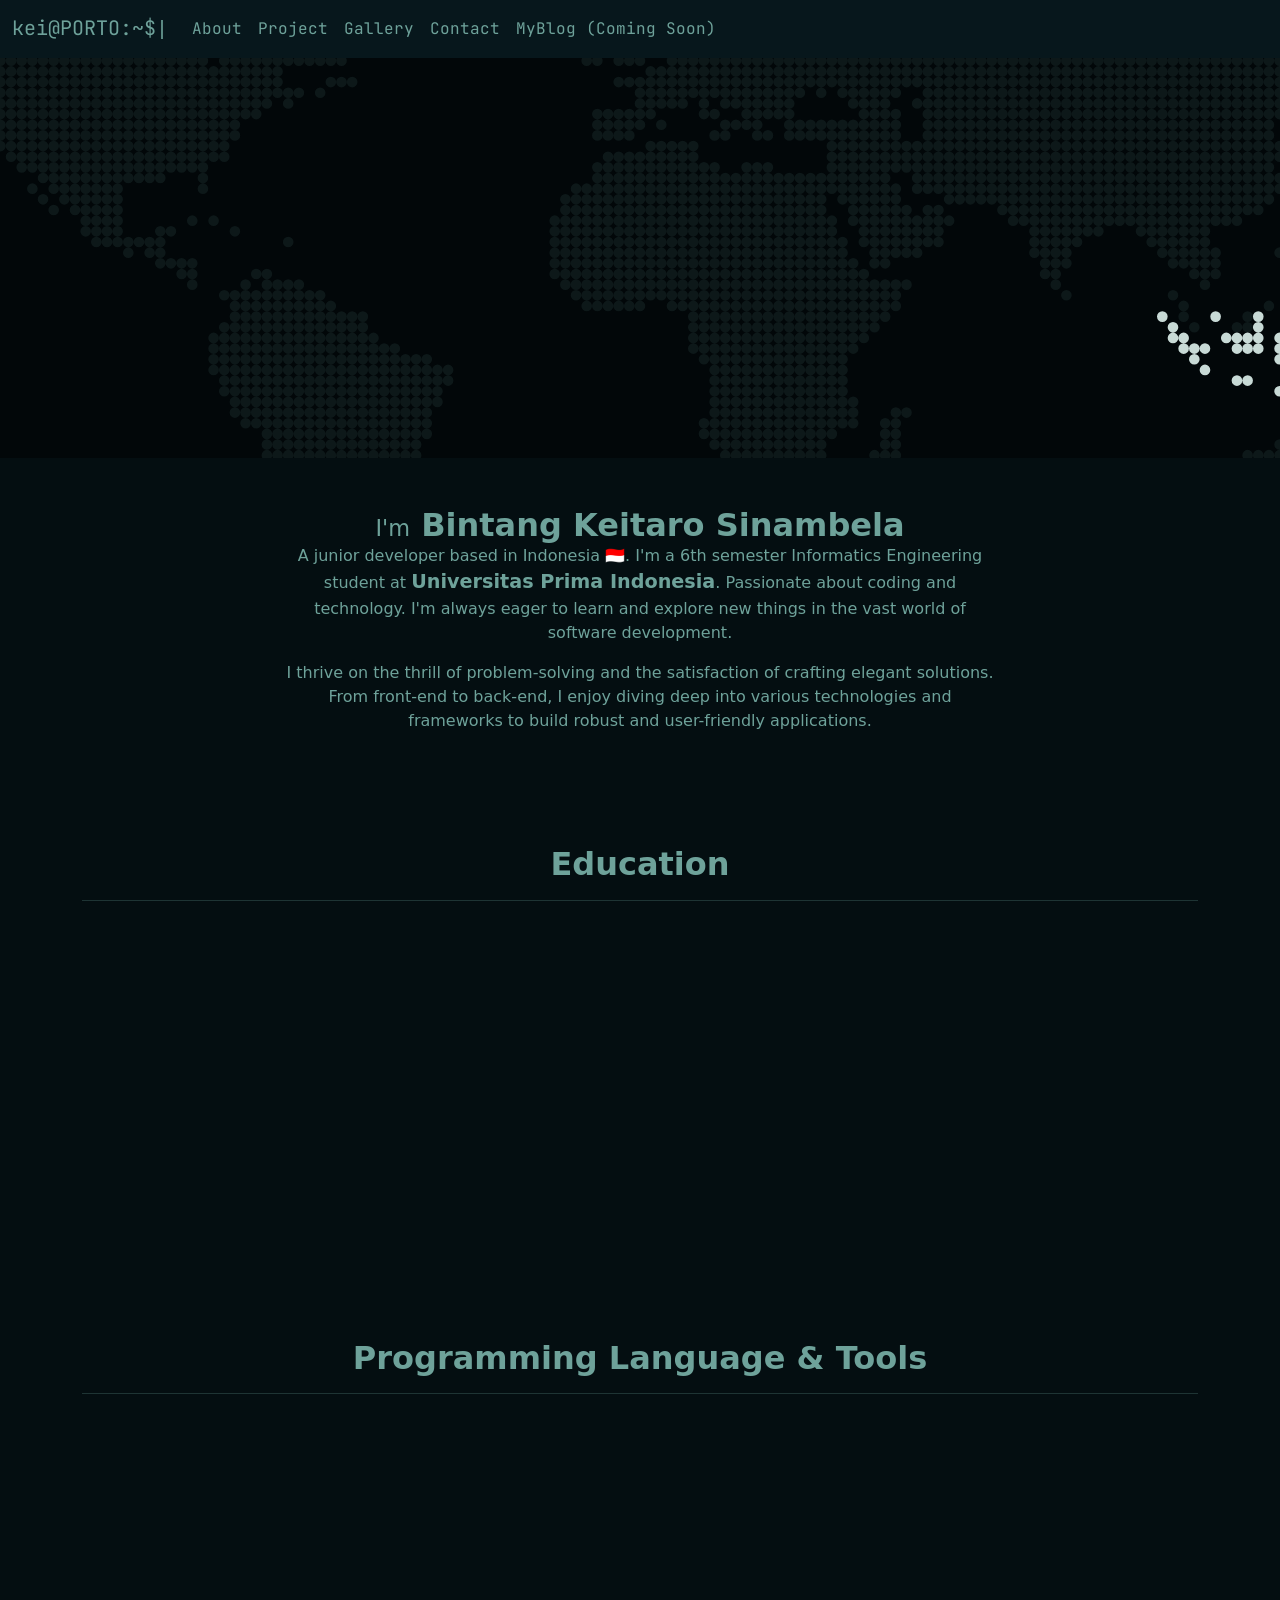
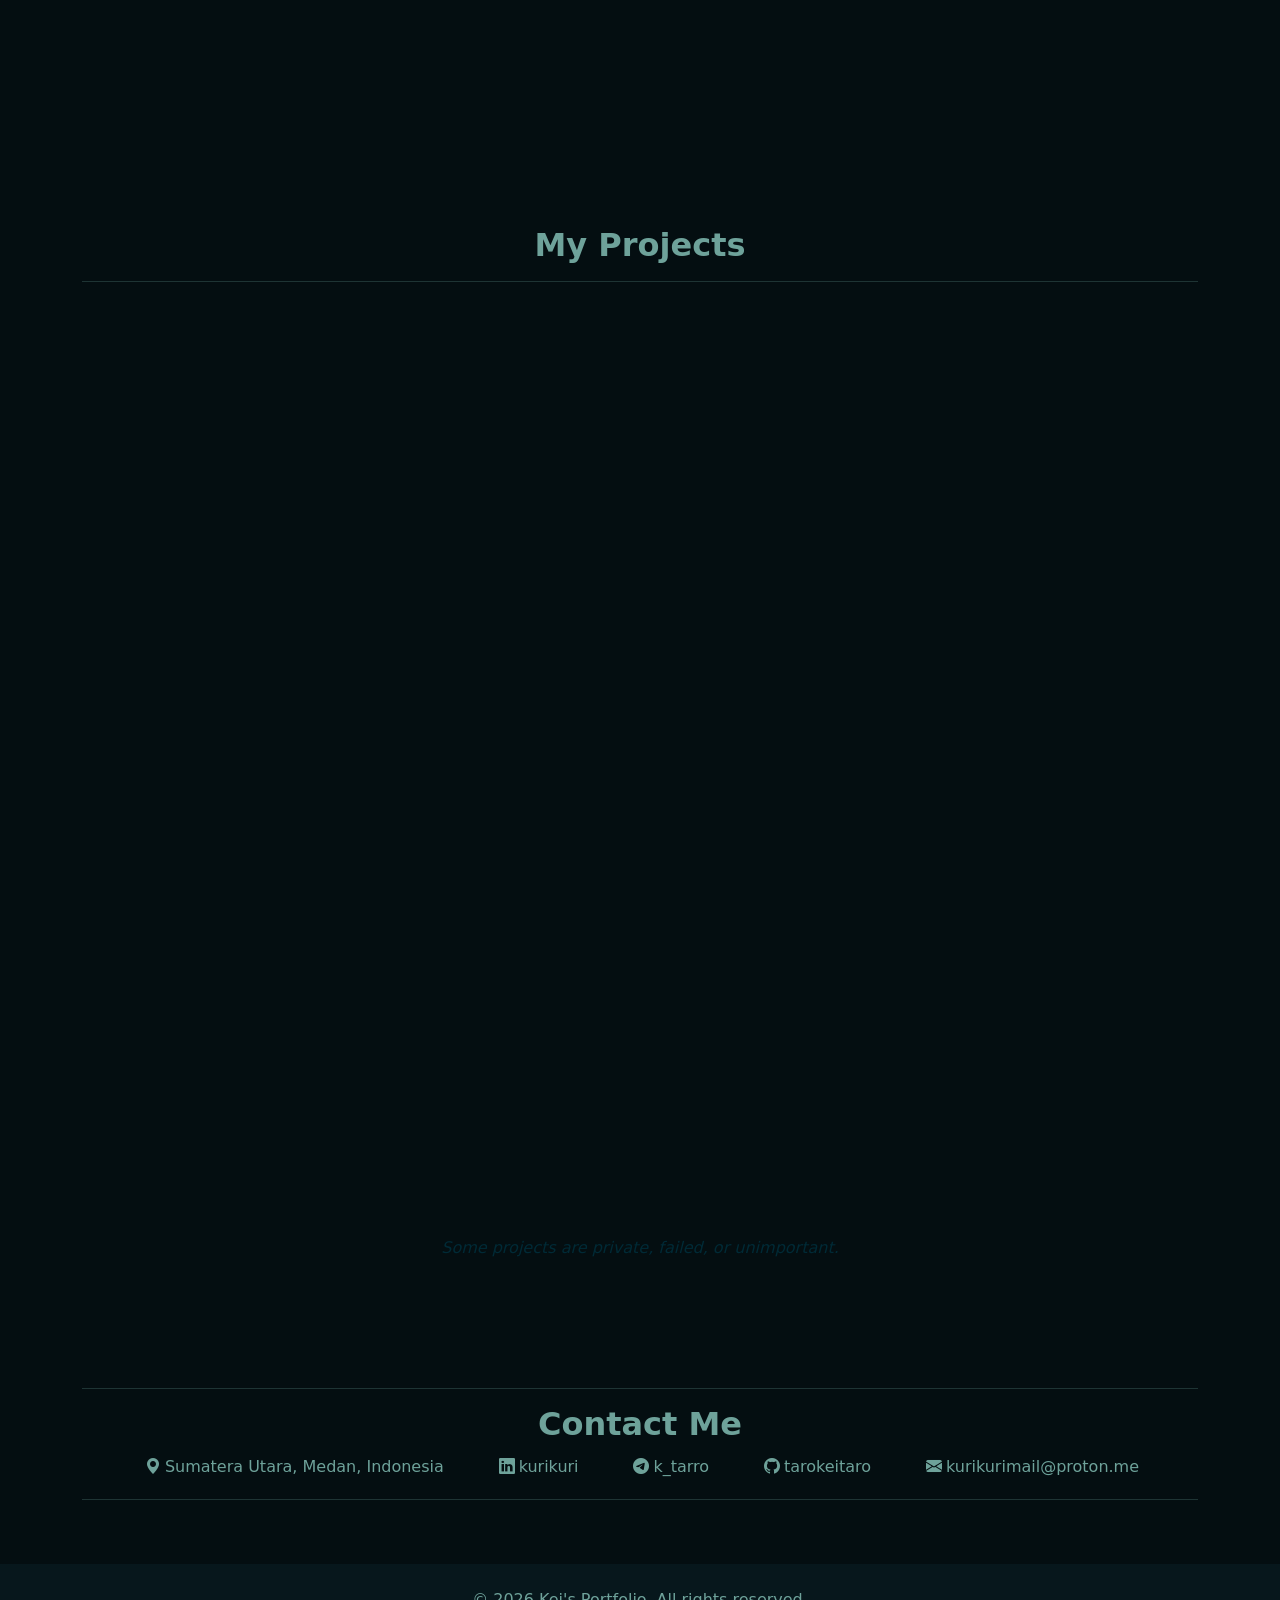
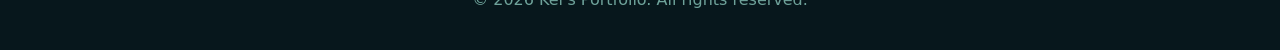
==== commit 1a525cbe: "Update page" ====
--- a/index.html
+++ b/index.html
@@ -1 +1 @@
-<!doctypehtml><html lang="en"><title>Bintang Keitaro Sinambela - kei's portfolio</title><link href="https://tarokeitaro.github.io/"rel="canonical"><meta charset="UTF-8"><meta content="IE=edge"http-equiv="X-UA-Compatible"><meta content="text/html; charset=utf-8"http-equiv="Content-Type"><meta content="width=device-width,height=device-height,initial-scale=1,user-scalable=no"name="viewport"><meta content="wanna know bout me? this is my portfolio... Bintang Keitaro Sinambela - kei's portfolio"name="title"><meta content="Hi, I'm Bintang Keitaro Sinambela. Can be called Taro or Keitaro too. A junior developer based in Indonesia. Passionate about coding and technology. I'm always eager to learn and explore new things in the vast world of software development."name="description"><meta content="Bintang, Keitaro, Sinambela, Kurikuri, Sakurajima Mai, Asmenita, Tech, Technology, Django, Python, Mikrotik, debian, fedora, figma, linux, arduino, cloudflare, html, css, javascript, nginx, linux, opensource, GNU, Flutter, Dart, bloc, cubit, Medan, Gabriella, Sumatera Utara, Wibu, Developer Wibu, Media, Live Streaming, vMix, ProPresenter, bisa apa aja, teknologi, gaptek"name="keywords"><meta content="index, follow"name="robots"><meta content="Indonesia"name="language"><meta content="Bintang Keitaro Sinambela"name="author"><meta content="#040e11"name="theme-color"><meta content="yes"name="apple-mobile-web-app-capable"><meta content="yes"name="mobile-web-app-capable"><meta content="wanna know bout me? this is my portfolio... Bintang Keitaro Sinambela - kei's portfolio"property="og:site_name"><meta content="website"property="og:type"><meta content="https://tarokeitaro.github.io/"property="og:url"><meta content="wanna know bout me? this is my portfolio... Bintang Keitaro Sinambela - kei's portfolio"property="og:title"><meta content="Hi, I'm Bintang Keitaro Sinambela. Can be called Taro or Keitaro too. A junior developer based in Indonesia. Passionate about coding and technology. I'm always eager to learn and explore new things in the vast world of software development."property="og:description"><meta content="https://tarokeitaro.github.io/assets/images/ogimage.webp"property="og:image"><meta content="https://tarokeitaro.github.io/assets/images/ogimage.webp"property="og:image:secure_url"><meta content="og image banner 1280 x 640"property="og:image:alt"><meta content="1280"property="og:image:width"><meta content="640"property="og:image:height"><meta content="summary_large_image"property="twitter:card"><meta content="https://tarokeitaro.github.io/"property="twitter:url"><meta content="wanna know bout me? this is my portfolio... Bintang Keitaro Sinambela - kei's portfolio"property="twitter:title"><meta content="Hi, I'm Bintang Keitaro Sinambela. Can be called Taro or Keitaro too. A junior developer based in Indonesia. Passionate about coding and technology. I'm always eager to learn and explore new things in the vast world of software development."property="twitter:description"><meta content="https://tarokeitaro.github.io/assets/images/ogimage.webp"property="twitter:image"><link href="assets/icons/apple-icon-57x57.png"rel="apple-touch-icon"sizes="57x57"><link href="assets/icons/apple-icon-60x60.png"rel="apple-touch-icon"sizes="60x60"><link href="assets/icons/apple-icon-72x72.png"rel="apple-touch-icon"sizes="72x72"><link href="assets/icons/apple-icon-76x76.png"rel="apple-touch-icon"sizes="76x76"><link href="assets/icons/apple-icon-114x114.png"rel="apple-touch-icon"sizes="114x114"><link href="assets/icons/apple-icon-120x120.png"rel="apple-touch-icon"sizes="120x120"><link href="assets/icons/apple-icon-144x144.png"rel="apple-touch-icon"sizes="144x144"><link href="assets/icons/apple-icon-152x152.png"rel="apple-touch-icon"sizes="152x152"><link href="assets/icons/apple-icon-180x180.png"rel="apple-touch-icon"sizes="180x180"><link href="assets/icons/android-icon-192x192.png"rel="icon"sizes="192x192"type="image/png"><link href="assets/icons/favicon-32x32.png"rel="icon"sizes="32x32"type="image/png"><link href="assets/icons/favicon-96x96.png"rel="icon"sizes="96x96"type="image/png"><link href="assets/icons/favicon-16x16.png"rel="icon"sizes="16x16"type="image/png"><link href="assets/icons/manifest.json"rel="manifest"><meta content="#040e11"name="msapplication-TileColor"><meta content="assets/icons/ms-icon-144x144.png"name="msapplication-TileImage"><link href="/assets/css/style.css"rel="stylesheet"><link href="https://cdn.jsdelivr.net/npm/bootstrap-icons@1.11.3/font/bootstrap-icons.min.css"rel="stylesheet"><link href="https://cdn.jsdelivr.net/npm/bootstrap@5.3.3/dist/css/bootstrap.min.css"rel="stylesheet"crossorigin="anonymous"integrity="sha384-QWTKZyjpPEjISv5WaRU9OFeRpok6YctnYmDr5pNlyT2bRjXh0JMhjY6hW+ALEwIH"><link href="https://unpkg.com/aos@2.3.1/dist/aos.css"rel="stylesheet"><script src="https://cdn.jsdelivr.net/npm/bootstrap@5.3.3/dist/js/bootstrap.bundle.min.js"crossorigin="anonymous"integrity="sha384-YvpcrYf0tY3lHB60NNkmXc5s9fDVZLESaAA55NDzOxhy9GkcIdslK1eN7N6jIeHz"></script><header><nav class="navbar navbar-expand-lg"><div class="container-fluid"><a href="#"class="navbar-brand">kei@PORTO:~$<span class="blinking-beam">|</span></a> <button aria-controls="navbarNav"aria-expanded="false"aria-label="Toggle navigation"class="navbar-toggler"data-bs-target="#navbarNav"data-bs-toggle="collapse"type="button"><span class="navbar-toggler-icon"></span></button><div class="collapse navbar-collapse"id="navbarNav"><ul class="navbar-nav"><li class="nav-item"><a href="#about"class="nav-link"style="color:var(--7)!important">About</a><li class="nav-item"><a href="#education"class="nav-link"style="color:var(--7)!important">Education</a><li class="nav-item"><a href="#project"class="nav-link"style="color:var(--7)!important">Project</a><li class="nav-item"><a href="#contact"class="nav-link"style="color:var(--7)!important">Contact</a><li class="nav-item"><a href="#"class="nav-link"style="color:var(--7)!important">MyBlog (Coming Soon)</a></ul></div></div></nav><div class="container-fluid jumbotron text-container"><h1 translate="no"><span id="text-utama"></span></h1></div></header><main><section class="container py-5 text-center"id="about"><h2 class="mb-0"style="font-weight:900!important;font-size:2em"><span style="display:inline-block;font-size:.7em;font-weight:400">I'm</span> Bintang Keitaro Sinambela</h2><div class="container col-md-8"><p>A junior developer based in Indonesia 🇮🇩. I'm a 6th semester Informatics Engineering student at <span class="fw-bold"><a href="https://unprimdn.ac.id/"style="font-size:1.2rem">Universitas Prima Indonesia</a></span>. Passionate about coding and technology. I'm always eager to learn and explore new things in the vast world of software development.<p>I thrive on the thrill of problem-solving and the satisfaction of crafting elegant solutions. From front-end to back-end, I enjoy diving deep into various technologies and frameworks to build robust and user-friendly applications.</div></section><section class="container py-5 text-center"id="education"><h2>Education</h2><hr><div class="g-4 row"><div class="col"data-aos="zoom-in"data-aos-duration="1000"><div class="card card-bg-dark h-100"><div class="card-body"><h3 class="card-title fw-bold">Senior High School</h3><img alt="SMA SWASTA KATOLIK BUDI MURNI 2 MEDAN"loading="lazy"src="assets/images/bm2.webp"class="img-responsive mb-3"><p class="fw-medium card-text mb-0">SMA SWASTA KATOLIK BUDI MURNI 2 MEDAN<p class="m-0">MIPA</p><small>2019 - 2021</small></div></div></div><div class="col"data-aos="zoom-in"data-aos-duration="1000"><div class="card card-bg-dark h-100"><div class="card-body"><h3 class="card-title fw-bold">Bachelor Degree</h3><img alt="UNIVERSITAS PRIMA INDONESIA"loading="lazy"src="assets/images/unprilogo.webp"class="img-responsive mb-3"><p class="fw-medium card-text mb-0">UNIVERSITAS PRIMA INDONESIA<p class="m-0">Informatics Engineering</p><small>2021 - Now</small><p class="fw-medium">Current GPA: 3.97</div></div></div><div class="col"></div></div></section><section class="container py-5 text-center overflow-hidden"><h2>Programming Language & Tools</h2><hr><div class="lang-and-tools"data-aos="fade-right"data-aos-duration="3000"><a href="https://www.w3.org/html/"rel="nofollow"><img alt="html5"loading="lazy"src="https://raw.githubusercontent.com/devicons/devicon/master/icons/html5/html5-original-wordmark.svg"height="60"style="max-width:100%"width="60"> </a><a href="https://www.w3schools.com/css/"rel="nofollow"><img alt="css3"loading="lazy"src="https://raw.githubusercontent.com/devicons/devicon/master/icons/css3/css3-original-wordmark.svg"height="60"style="max-width:100%"width="60"> </a><a href="https://developer.mozilla.org/en-US/docs/Web/JavaScript"rel="nofollow"><img alt="javascript"loading="lazy"src="https://raw.githubusercontent.com/devicons/devicon/master/icons/javascript/javascript-original.svg"height="60"style="max-width:100%"width="60"> </a><a href="https://www.python.org"rel="nofollow"><img alt="python"loading="lazy"src="https://raw.githubusercontent.com/devicons/devicon/master/icons/python/python-original.svg"height="60"style="max-width:100%"width="60"> </a><a href="https://www.djangoproject.com/"rel="nofollow"><img alt="django"loading="lazy"src="https://camo.githubusercontent.com/f35ed1d90facf4fda86596b0f3969f816ca7f4eefbccd18ecdb46f905d518b6e/68747470733a2f2f63646e2e6a7364656c6976722e6e65742f67682f64657669636f6e732f64657669636f6e406c61746573742f69636f6e732f646a616e676f2f646a616e676f2d706c61696e2e737667"height="60"style="max-width:100%"width="60"data-canonical-src="https://cdn.jsdelivr.net/gh/devicons/devicon@latest/icons/django/django-plain.svg"> </a><a href="https://code.visualstudio.com/"rel="nofollow"><img alt="VSCODE"loading="lazy"src="https://camo.githubusercontent.com/173a105160675554870ede1b64fa833abecd95a7eca7777b63a9f8df1287e5e0/68747470733a2f2f63646e2e6a7364656c6976722e6e65742f67682f64657669636f6e732f64657669636f6e406c61746573742f69636f6e732f7673636f64652f7673636f64652d6f726967696e616c2d776f72646d61726b2e737667"height="60"style="max-width:100%"width="60"data-canonical-src="https://cdn.jsdelivr.net/gh/devicons/devicon@latest/icons/vscode/vscode-original-wordmark.svg"> </a><a href="https://github.com/"><img alt="GitHub"loading="lazy"src="https://camo.githubusercontent.com/d8f5557eeb1313ef6f355f511cddeb9476238ded1f73c09793c4e885bd64ffa4/68747470733a2f2f63646e2e6a7364656c6976722e6e65742f67682f64657669636f6e732f64657669636f6e406c61746573742f69636f6e732f6769746875622f6769746875622d6f726967696e616c2e737667"height="60"style="max-width:100%"width="60"data-canonical-src="https://cdn.jsdelivr.net/gh/devicons/devicon@latest/icons/github/github-original.svg"class="color-invert"> </a><a href="https://figma.com/"rel="nofollow"><img alt="figma"loading="lazy"src="https://camo.githubusercontent.com/2996d784fbc06678a296b5bbc3dcfad7b18805ec4b880f8d30b3f9f216cdb724/68747470733a2f2f63646e2e6a7364656c6976722e6e65742f67682f64657669636f6e732f64657669636f6e406c61746573742f69636f6e732f6669676d612f6669676d612d6f726967696e616c2e737667"height="60"style="max-width:100%"width="60"data-canonical-src="https://cdn.jsdelivr.net/gh/devicons/devicon@latest/icons/figma/figma-original.svg"></a></div><div class="lang-and-tools mt-3"data-aos="fade-left"data-aos-duration="3000"><a href="https://www.linux.org/"rel="nofollow"><img alt="linux"loading="lazy"src="https://raw.githubusercontent.com/devicons/devicon/master/icons/linux/linux-original.svg"height="60"style="max-width:100%"width="60"> </a><a href="https://www.gnu.org/software/bash/"rel="nofollow"><img alt="Bash"loading="lazy"src="https://camo.githubusercontent.com/3cace95eeb42a0638ad05b6d6da8a9301ed6207e39856a6df988796a59ce39d9/68747470733a2f2f63646e2e6a7364656c6976722e6e65742f67682f64657669636f6e732f64657669636f6e406c61746573742f69636f6e732f626173682f626173682d706c61696e2e737667"height="60"style="max-width:100%"width="60"data-canonical-src="https://cdn.jsdelivr.net/gh/devicons/devicon@latest/icons/bash/bash-plain.svg"class="color-invert"> </a><a href="https://www.debian.org/"rel="nofollow"><img alt="debian"loading="lazy"src="https://cdn.jsdelivr.net/gh/devicons/devicon@latest/icons/debian/debian-original.svg"height="60"style="max-width:100%"width="60"> </a><a href="https://fedoraproject.org/"rel="nofollow"><img alt="FEDORA GNU/LINUX"loading="lazy"src="https://camo.githubusercontent.com/fc4d5cd894309779648fc422c572763eaed04def546284157d480237f3269820/68747470733a2f2f63646e2e6a7364656c6976722e6e65742f67682f64657669636f6e732f64657669636f6e406c61746573742f69636f6e732f6665646f72612f6665646f72612d706c61696e2e737667"height="60"style="max-width:100%"width="60"data-canonical-src="https://cdn.jsdelivr.net/gh/devicons/devicon@latest/icons/fedora/fedora-plain.svg"> </a><a href="https://nginx.org/en/"rel="nofollow"><img alt="NGINX"loading="lazy"src="https://camo.githubusercontent.com/7ea695d505ed0775ec930fc15b478dab630b060185ffa230fd71da1a3a1f7e58/68747470733a2f2f63646e2e6a7364656c6976722e6e65742f67682f64657669636f6e732f64657669636f6e406c61746573742f69636f6e732f6e67696e782f6e67696e782d6f726967696e616c2e737667"height="60"style="max-width:100%"width="60"data-canonical-src="https://cdn.jsdelivr.net/gh/devicons/devicon@latest/icons/nginx/nginx-original.svg"> </a><a href="https://www.cloudflare.com/"rel="nofollow"><img alt="CLOUDFLARE"loading="lazy"src="https://camo.githubusercontent.com/775e23500ad0accb275fa0447bd7c900e8577a07ad34c2454f1f08376bd83886/68747470733a2f2f63646e2e6a7364656c6976722e6e65742f67682f64657669636f6e732f64657669636f6e406c61746573742f69636f6e732f636c6f7564666c6172652f636c6f7564666c6172652d6f726967696e616c2e737667"height="60"style="max-width:100%"width="60"data-canonical-src="https://cdn.jsdelivr.net/gh/devicons/devicon@latest/icons/cloudflare/cloudflare-original.svg"> </a><a href="https://www.arduino.cc/"rel="nofollow"><img alt="ARDUINO"loading="lazy"src="https://camo.githubusercontent.com/a594bfd262ec0a72681a680977e22b99f36337869b8cad18736a545ae94298ac/68747470733a2f2f63646e2e6a7364656c6976722e6e65742f67682f64657669636f6e732f64657669636f6e406c61746573742f69636f6e732f61726475696e6f2f61726475696e6f2d6f726967696e616c2d776f72646d61726b2e737667"height="60"style="max-width:100%"width="60"data-canonical-src="https://cdn.jsdelivr.net/gh/devicons/devicon@latest/icons/arduino/arduino-original-wordmark.svg"> </a><a href="https://support.apple.com/macos"rel="nofollow"><img alt="MacOS"loading="lazy"src="https://camo.githubusercontent.com/671a6f118ca7374e742fe5537017abcd3bba2206c4b44b1e1f58ba456de55d3f/68747470733a2f2f63646e2e6a7364656c6976722e6e65742f67682f64657669636f6e732f64657669636f6e406c61746573742f69636f6e732f6170706c652f6170706c652d6f726967696e616c2e737667"height="60"style="max-width:100%"width="60"data-canonical-src="https://cdn.jsdelivr.net/gh/devicons/devicon@latest/icons/apple/apple-original.svg"class="color-invert"> </a><a href="https://www.microsoft.com/en-us/windows?r=1"rel="nofollow"><img alt="Windows"loading="lazy"src="https://camo.githubusercontent.com/a0cab81bcf34df50a31d00e8818d9eef9d55daad577d1f1efcbdfea75212f3b3/68747470733a2f2f63646e2e6a7364656c6976722e6e65742f67682f64657669636f6e732f64657669636f6e406c61746573742f69636f6e732f77696e646f777331312f77696e646f777331312d6f726967696e616c2e737667"height="60"style="max-width:100%"width="60"data-canonical-src="https://cdn.jsdelivr.net/gh/devicons/devicon@latest/icons/windows11/windows11-original.svg"></a></div></section><section class="container py-5"id="project"><h2 class="text-center">My Projects</h2><hr><div class="g-4 row row-cols-1 row-cols-md-3"><div class="col"data-aos="fade-down"><div class="card card-bg-dark h-100"><img alt="Image of API coding (left) and image of the final application (right)."loading="lazy"src="assets/images/p01.webp"class="card-img-top"><div class="card-body"><h5 class="card-title">Film Metadata Information System</h5><p class="card-text text-start">Creating an API Service with Django Rest Framework as the back-end and building a multiplatform application for the client side with Flutter as the front-end for the Film Metadata Information System application.</div></div></div><div class="col"data-aos="fade-down"><div class="card card-bg-dark h-100"><img alt="Screenshot of ..."loading="lazy"src="assets/images/p02.webp"class="card-img-top"><div class="card-body"><h5 class="card-title">Mini Server: Personal Cloud & Streaming Service</h5><p class="card-text">Installation of Debian 12 minimal as the optimal server operating system to host server applications like Jellyfin, Navidrome, and Filebrowser, even on the lowest-spec computers. Setting up a virtual network (VPN) to connect to the VPS for online access worldwide.</div></div></div><div class="col"data-aos="fade-down"><div class="card card-bg-dark h-100"><img alt="Screenshot of ..."loading="lazy"src="assets/images/p03.webp"class="card-img-top"><div class="card-body"><h5 class="card-title">Proxy Server</h5><p class="card-text">Setting up WireGuard as a VPN server for connection to the local server (behind NAT), configuring NGINX to forward it to the public, and configuring Fail2ban for security to prevent DDoS attacks.</div></div></div><div class="col"data-aos="fade-down"><div class="card card-bg-dark h-100"><img alt="Screenshot of ..."loading="lazy"src="assets/images/p04.webp"class="card-img-top"><div class="card-body"><h5 class="card-title">Inventory Management System</h5><p class="card-text">Building an inventory application with the Django (Python) framework that features QR code scanning and logging of fuel intake and usage. This is an internship project at the construction company PT. Transdata Satkomindo.</div></div></div></div><p class="text-center mt-5 text-muted-c"><em>Some projects are private, failed, or unimportant.</em></section><section class="container py-5 text-center"id="contact"><hr><h2>Contact Me</h2><div class="container d-flex flex-column"><div class="fw-medium p-1"><i class="bi bi-geo-alt-fill"></i> Sumatera Utara, Medan, Indonesia</div><div class="fw-medium p-1"><i class="bi bi-telegram"></i> <a href="https://t.me/k_tarro"class="url"target="_blank">k_tarro</a></div><div class="fw-medium p-1"><i class="bi bi-github"></i> <a href="https://github.com/tarokeitaro"class="url"target="_blank">tarokeitaro</a></div><div class="fw-medium p-1"><i class="bi bi-envelope-fill"></i> <a href="mailto:kurikurimail@proton.me"class="url">kurikurimail@proton.me</a></div></div><hr></section></main><footer class="text-center py-4"><p>© <span id="current-year"></span> Kei's Portfolio. All rights reserved.</footer><script src="https://code.jquery.com/jquery-3.7.1.slim.min.js"crossorigin="anonymous"integrity="sha256-kmHvs0B+OpCW5GVHUNjv9rOmY0IvSIRcf7zGUDTDQM8="></script><script src="https://stackpath.bootstrapcdn.com/bootstrap/4.5.2/js/bootstrap.min.js"></script><script src="https://unpkg.com/aos@2.3.1/dist/aos.js"></script><script src="https://unpkg.com/typed.js@2.1.0/dist/typed.umd.js"></script><script src="assets/js/typewriting.js"></script><script src="assets/js/main.js"></script>+<!doctypehtml><html lang="en"><title>Bintang Keitaro Sinambela - kei's portfolio</title><link href="https://tarokeitaro.github.io/"rel="canonical"><meta charset="UTF-8"><meta content="IE=edge"http-equiv="X-UA-Compatible"><meta content="text/html; charset=utf-8"http-equiv="Content-Type"><meta content="width=device-width,height=device-height,initial-scale=1,user-scalable=no"name="viewport"><meta content="wanna know bout me? this is my portfolio... Bintang Keitaro Sinambela - kei's portfolio"name="title"><meta content="Hi, I'm Bintang Keitaro Sinambela. Can be called Taro or Keitaro too. A junior developer based in Indonesia. Passionate about coding and technology. I'm always eager to learn and explore new things in the vast world of software development."name="description"><meta content="Bintang, Keitaro, Sinambela, Kurikuri, Sakurajima Mai, Asmenita, Tech, Technology, Django, Python, Mikrotik, debian, fedora, figma, linux, arduino, cloudflare, html, css, javascript, nginx, linux, opensource, GNU, Flutter, Dart, bloc, cubit, Medan, Gabryella, Sumatera Utara, Wibu, Developer Wibu, Media, Live Streaming, vMix, ProPresenter, bisa apa aja, teknologi, gaptek"name="keywords"><meta content="index, follow"name="robots"><meta content="Indonesia"name="language"><meta content="Bintang Keitaro Sinambela"name="author"><meta content="#040e11"name="theme-color"><meta content="yes"name="apple-mobile-web-app-capable"><meta content="yes"name="mobile-web-app-capable"><meta content="wanna know bout me? this is my portfolio... Bintang Keitaro Sinambela - kei's portfolio"property="og:site_name"><meta content="website"property="og:type"><meta content="https://tarokeitaro.github.io/"property="og:url"><meta content="wanna know bout me? this is my portfolio... Bintang Keitaro Sinambela - kei's portfolio"property="og:title"><meta content="Hi, I'm Bintang Keitaro Sinambela. Can be called Taro or Keitaro too. A junior developer based in Indonesia. Passionate about coding and technology. I'm always eager to learn and explore new things in the vast world of software development."property="og:description"><meta content="https://tarokeitaro.github.io/assets/images/ogimage.webp"property="og:image"><meta content="https://tarokeitaro.github.io/assets/images/ogimage.webp"property="og:image:secure_url"><meta content="og image banner 1280 x 640"property="og:image:alt"><meta content="1280"property="og:image:width"><meta content="640"property="og:image:height"><meta content="summary_large_image"property="twitter:card"><meta content="https://tarokeitaro.github.io/"property="twitter:url"><meta content="wanna know bout me? this is my portfolio... Bintang Keitaro Sinambela - kei's portfolio"property="twitter:title"><meta content="Hi, I'm Bintang Keitaro Sinambela. Can be called Taro or Keitaro too. A junior developer based in Indonesia. Passionate about coding and technology. I'm always eager to learn and explore new things in the vast world of software development."property="twitter:description"><meta content="https://tarokeitaro.github.io/assets/images/ogimage.webp"property="twitter:image"><link href="assets/icons/apple-icon-57x57.png"rel="apple-touch-icon"sizes="57x57"><link href="assets/icons/apple-icon-60x60.png"rel="apple-touch-icon"sizes="60x60"><link href="assets/icons/apple-icon-72x72.png"rel="apple-touch-icon"sizes="72x72"><link href="assets/icons/apple-icon-76x76.png"rel="apple-touch-icon"sizes="76x76"><link href="assets/icons/apple-icon-114x114.png"rel="apple-touch-icon"sizes="114x114"><link href="assets/icons/apple-icon-120x120.png"rel="apple-touch-icon"sizes="120x120"><link href="assets/icons/apple-icon-144x144.png"rel="apple-touch-icon"sizes="144x144"><link href="assets/icons/apple-icon-152x152.png"rel="apple-touch-icon"sizes="152x152"><link href="assets/icons/apple-icon-180x180.png"rel="apple-touch-icon"sizes="180x180"><link href="assets/icons/android-icon-192x192.png"rel="icon"sizes="192x192"type="image/png"><link href="assets/icons/favicon-32x32.png"rel="icon"sizes="32x32"type="image/png"><link href="assets/icons/favicon-96x96.png"rel="icon"sizes="96x96"type="image/png"><link href="assets/icons/favicon-16x16.png"rel="icon"sizes="16x16"type="image/png"><link href="assets/icons/manifest.json"rel="manifest"><meta content="#040e11"name="msapplication-TileColor"><meta content="assets/icons/ms-icon-144x144.png"name="msapplication-TileImage"><link href="/assets/css/style.css"rel="stylesheet"><link href="https://cdn.jsdelivr.net/npm/bootstrap-icons@1.11.3/font/bootstrap-icons.min.css"rel="stylesheet"><link href="https://cdn.jsdelivr.net/npm/bootstrap@5.3.3/dist/css/bootstrap.min.css"rel="stylesheet"crossorigin="anonymous"integrity="sha384-QWTKZyjpPEjISv5WaRU9OFeRpok6YctnYmDr5pNlyT2bRjXh0JMhjY6hW+ALEwIH"><link href="https://unpkg.com/aos@2.3.1/dist/aos.css"rel="stylesheet"><script src="https://cdn.jsdelivr.net/npm/bootstrap@5.3.3/dist/js/bootstrap.bundle.min.js"crossorigin="anonymous"integrity="sha384-YvpcrYf0tY3lHB60NNkmXc5s9fDVZLESaAA55NDzOxhy9GkcIdslK1eN7N6jIeHz"></script><header><nav class="navbar navbar-expand-lg"><div class="container-fluid"aria-hidden="true"><a href="#"class="navbar-brand">kei@PORTO:~$<span class="blinking-beam">|</span></a> <button aria-controls="navbarNav"aria-expanded="false"aria-label="Toggle navigation"class="navbar-toggler"data-bs-target="#navbarNav"data-bs-toggle="collapse"type="button"><span class="navbar-toggler-icon"></span></button><div class="collapse navbar-collapse"id="navbarNav"><ul class="navbar-nav"><li class="nav-item"><a href="#about"class="nav-link"style="color:var(--7)!important">About</a><li class="nav-item"><a href="#project"class="nav-link"style="color:var(--7)!important">Project</a><li class="nav-item"><a href="#gallery"class="nav-link"style="color:var(--7)!important">Gallery</a><li class="nav-item"><a href="#contact"class="nav-link"style="color:var(--7)!important">Contact</a><li class="nav-item"><a href="#"class="nav-link"style="color:var(--7)!important">MyBlog (Coming Soon)</a></ul></div></div></nav><div class="container-fluid jumbotron text-container"><h1 translate="no"><span id="text-utama"></span></h1></div></header><main><section class="container py-5 text-center"id="about"><h2 class="mb-0"style="font-weight:900!important;font-size:2em"><span style="display:inline-block;font-size:.7em;font-weight:400">I'm</span> Bintang Keitaro Sinambela</h2><div class="container col-md-8"><p>A junior developer based in Indonesia 🇮🇩. I'm a 6th semester Informatics Engineering student at <span class="fw-bold"><a href="https://unprimdn.ac.id/"style="font-size:1.2rem">Universitas Prima Indonesia</a></span>. Passionate about coding and technology. I'm always eager to learn and explore new things in the vast world of software development.<p>I thrive on the thrill of problem-solving and the satisfaction of crafting elegant solutions. From front-end to back-end, I enjoy diving deep into various technologies and frameworks to build robust and user-friendly applications.</div></section><section class="container py-5 text-center"id="education"><h2>Education</h2><hr><div class="g-4 row"><div class="col"data-aos="zoom-in"data-aos-duration="1000"><div class="card card-bg-dark h-100"><div class="card-body"><h3 class="card-title fw-bold">Senior High School</h3><img alt="SMA SWASTA KATOLIK BUDI MURNI 2 MEDAN"loading="lazy"src="assets/images/bm2.webp"class="img-responsive mb-3"><p class="fw-medium card-text mb-0">SMA SWASTA KATOLIK BUDI MURNI 2 MEDAN<p class="m-0">MIPA</p><small>2019 - 2021</small></div></div></div><div class="col"data-aos="zoom-in"data-aos-duration="1000"><div class="card card-bg-dark h-100"><div class="card-body"><h3 class="card-title fw-bold">Bachelor Degree</h3><img alt="UNIVERSITAS PRIMA INDONESIA"loading="lazy"src="assets/images/unprilogo.webp"class="img-responsive mb-3"><p class="fw-medium card-text mb-0">UNIVERSITAS PRIMA INDONESIA<p class="m-0">Informatics Engineering</p><small>2021 - Now</small><p class="fw-medium">Current GPA: 3.97/4.00</div></div></div><div class="col"></div></div></section><section class="container py-5 text-center overflow-hidden"><h2>Programming Language & Tools</h2><hr><div class="lang-and-tools"data-aos="fade-right"data-aos-duration="3000"><a href="https://www.w3.org/html/"rel="nofollow"><img alt="html5"loading="lazy"src="https://raw.githubusercontent.com/devicons/devicon/master/icons/html5/html5-original-wordmark.svg"height="60"style="max-width:100%"width="60"> </a><a href="https://www.w3schools.com/css/"rel="nofollow"><img alt="css3"loading="lazy"src="https://raw.githubusercontent.com/devicons/devicon/master/icons/css3/css3-original-wordmark.svg"height="60"style="max-width:100%"width="60"> </a><a href="https://developer.mozilla.org/en-US/docs/Web/JavaScript"rel="nofollow"><img alt="javascript"loading="lazy"src="https://raw.githubusercontent.com/devicons/devicon/master/icons/javascript/javascript-original.svg"height="60"style="max-width:100%"width="60"> </a><a href="https://www.python.org"rel="nofollow"><img alt="python"loading="lazy"src="https://raw.githubusercontent.com/devicons/devicon/master/icons/python/python-original.svg"height="60"style="max-width:100%"width="60"> </a><a href="https://www.djangoproject.com/"rel="nofollow"><img alt="django"loading="lazy"src="https://camo.githubusercontent.com/f35ed1d90facf4fda86596b0f3969f816ca7f4eefbccd18ecdb46f905d518b6e/68747470733a2f2f63646e2e6a7364656c6976722e6e65742f67682f64657669636f6e732f64657669636f6e406c61746573742f69636f6e732f646a616e676f2f646a616e676f2d706c61696e2e737667"height="60"style="max-width:100%"width="60"data-canonical-src="https://cdn.jsdelivr.net/gh/devicons/devicon@latest/icons/django/django-plain.svg"> </a><a href="https://code.visualstudio.com/"rel="nofollow"><img alt="VSCODE"loading="lazy"src="https://camo.githubusercontent.com/173a105160675554870ede1b64fa833abecd95a7eca7777b63a9f8df1287e5e0/68747470733a2f2f63646e2e6a7364656c6976722e6e65742f67682f64657669636f6e732f64657669636f6e406c61746573742f69636f6e732f7673636f64652f7673636f64652d6f726967696e616c2d776f72646d61726b2e737667"height="60"style="max-width:100%"width="60"data-canonical-src="https://cdn.jsdelivr.net/gh/devicons/devicon@latest/icons/vscode/vscode-original-wordmark.svg"> </a><a href="https://github.com/"><img alt="GitHub"loading="lazy"src="https://camo.githubusercontent.com/d8f5557eeb1313ef6f355f511cddeb9476238ded1f73c09793c4e885bd64ffa4/68747470733a2f2f63646e2e6a7364656c6976722e6e65742f67682f64657669636f6e732f64657669636f6e406c61746573742f69636f6e732f6769746875622f6769746875622d6f726967696e616c2e737667"height="60"style="max-width:100%"width="60"data-canonical-src="https://cdn.jsdelivr.net/gh/devicons/devicon@latest/icons/github/github-original.svg"class="color-invert"> </a><a href="https://figma.com/"rel="nofollow"><img alt="figma"loading="lazy"src="https://camo.githubusercontent.com/2996d784fbc06678a296b5bbc3dcfad7b18805ec4b880f8d30b3f9f216cdb724/68747470733a2f2f63646e2e6a7364656c6976722e6e65742f67682f64657669636f6e732f64657669636f6e406c61746573742f69636f6e732f6669676d612f6669676d612d6f726967696e616c2e737667"height="60"style="max-width:100%"width="60"data-canonical-src="https://cdn.jsdelivr.net/gh/devicons/devicon@latest/icons/figma/figma-original.svg"></a></div><div class="lang-and-tools mt-3"data-aos="fade-left"data-aos-duration="3000"><a href="https://www.linux.org/"rel="nofollow"><img alt="linux"loading="lazy"src="https://raw.githubusercontent.com/devicons/devicon/master/icons/linux/linux-original.svg"height="60"style="max-width:100%"width="60"> </a><a href="https://www.gnu.org/software/bash/"rel="nofollow"><img alt="Bash"loading="lazy"src="https://camo.githubusercontent.com/3cace95eeb42a0638ad05b6d6da8a9301ed6207e39856a6df988796a59ce39d9/68747470733a2f2f63646e2e6a7364656c6976722e6e65742f67682f64657669636f6e732f64657669636f6e406c61746573742f69636f6e732f626173682f626173682d706c61696e2e737667"height="60"style="max-width:100%"width="60"data-canonical-src="https://cdn.jsdelivr.net/gh/devicons/devicon@latest/icons/bash/bash-plain.svg"class="color-invert"> </a><a href="https://www.debian.org/"rel="nofollow"><img alt="debian"loading="lazy"src="https://cdn.jsdelivr.net/gh/devicons/devicon@latest/icons/debian/debian-original.svg"height="60"style="max-width:100%"width="60"> </a><a href="https://fedoraproject.org/"rel="nofollow"><img alt="FEDORA GNU/LINUX"loading="lazy"src="https://camo.githubusercontent.com/fc4d5cd894309779648fc422c572763eaed04def546284157d480237f3269820/68747470733a2f2f63646e2e6a7364656c6976722e6e65742f67682f64657669636f6e732f64657669636f6e406c61746573742f69636f6e732f6665646f72612f6665646f72612d706c61696e2e737667"height="60"style="max-width:100%"width="60"data-canonical-src="https://cdn.jsdelivr.net/gh/devicons/devicon@latest/icons/fedora/fedora-plain.svg"> </a><a href="https://nginx.org/en/"rel="nofollow"><img alt="NGINX"loading="lazy"src="https://camo.githubusercontent.com/7ea695d505ed0775ec930fc15b478dab630b060185ffa230fd71da1a3a1f7e58/68747470733a2f2f63646e2e6a7364656c6976722e6e65742f67682f64657669636f6e732f64657669636f6e406c61746573742f69636f6e732f6e67696e782f6e67696e782d6f726967696e616c2e737667"height="60"style="max-width:100%"width="60"data-canonical-src="https://cdn.jsdelivr.net/gh/devicons/devicon@latest/icons/nginx/nginx-original.svg"> </a><a href="https://www.cloudflare.com/"rel="nofollow"><img alt="CLOUDFLARE"loading="lazy"src="https://camo.githubusercontent.com/775e23500ad0accb275fa0447bd7c900e8577a07ad34c2454f1f08376bd83886/68747470733a2f2f63646e2e6a7364656c6976722e6e65742f67682f64657669636f6e732f64657669636f6e406c61746573742f69636f6e732f636c6f7564666c6172652f636c6f7564666c6172652d6f726967696e616c2e737667"height="60"style="max-width:100%"width="60"data-canonical-src="https://cdn.jsdelivr.net/gh/devicons/devicon@latest/icons/cloudflare/cloudflare-original.svg"> </a><a href="https://www.arduino.cc/"rel="nofollow"><img alt="ARDUINO"loading="lazy"src="https://camo.githubusercontent.com/a594bfd262ec0a72681a680977e22b99f36337869b8cad18736a545ae94298ac/68747470733a2f2f63646e2e6a7364656c6976722e6e65742f67682f64657669636f6e732f64657669636f6e406c61746573742f69636f6e732f61726475696e6f2f61726475696e6f2d6f726967696e616c2d776f72646d61726b2e737667"height="60"style="max-width:100%"width="60"data-canonical-src="https://cdn.jsdelivr.net/gh/devicons/devicon@latest/icons/arduino/arduino-original-wordmark.svg"> </a><a href="https://support.apple.com/macos"rel="nofollow"><img alt="MacOS"loading="lazy"src="https://camo.githubusercontent.com/671a6f118ca7374e742fe5537017abcd3bba2206c4b44b1e1f58ba456de55d3f/68747470733a2f2f63646e2e6a7364656c6976722e6e65742f67682f64657669636f6e732f64657669636f6e406c61746573742f69636f6e732f6170706c652f6170706c652d6f726967696e616c2e737667"height="60"style="max-width:100%"width="60"data-canonical-src="https://cdn.jsdelivr.net/gh/devicons/devicon@latest/icons/apple/apple-original.svg"class="color-invert"> </a><a href="https://www.microsoft.com/en-us/windows?r=1"rel="nofollow"><img alt="Windows"loading="lazy"src="https://camo.githubusercontent.com/a0cab81bcf34df50a31d00e8818d9eef9d55daad577d1f1efcbdfea75212f3b3/68747470733a2f2f63646e2e6a7364656c6976722e6e65742f67682f64657669636f6e732f64657669636f6e406c61746573742f69636f6e732f77696e646f777331312f77696e646f777331312d6f726967696e616c2e737667"height="60"style="max-width:100%"width="60"data-canonical-src="https://cdn.jsdelivr.net/gh/devicons/devicon@latest/icons/windows11/windows11-original.svg"></a></div></section><section class="container py-5"id="project"><h2 class="text-center">My Projects</h2><hr><div class="g-4 row row-cols-1 row-cols-md-3"><div class="col"data-aos="fade-down"><div class="card card-bg-dark h-100"><img alt="Image of API coding (left) and image of the final application (right)."loading="lazy"src="assets/images/p01.webp"class="card-img-top"><div class="card-body"><h5 class="card-title">Film Metadata Information System</h5><p class="card-text text-start">Creating an API Service with Django Rest Framework as the back-end and building a multiplatform application for the client side with Flutter as the front-end for the Film Metadata Information System application.</div></div></div><div class="col"data-aos="fade-down"><div class="card card-bg-dark h-100"><img alt="Screenshot of ..."loading="lazy"src="assets/images/p02.webp"class="card-img-top"><div class="card-body"><h5 class="card-title">Mini Server: Personal Cloud & Streaming Service</h5><p class="card-text">Installation of Debian 12 minimal as the optimal server operating system to host server applications like Jellyfin, Navidrome, and Filebrowser, even on the lowest-spec computers. Setting up a virtual network (VPN) to connect to the VPS for online access worldwide.</div></div></div><div class="col"data-aos="fade-down"><div class="card card-bg-dark h-100"><img alt="Screenshot of ..."loading="lazy"src="assets/images/p03.webp"class="card-img-top"><div class="card-body"><h5 class="card-title">Proxy Server</h5><p class="card-text">Setting up WireGuard as a VPN server for connection to the local server (behind NAT), configuring NGINX to forward it to the public, and configuring Fail2ban for security to prevent DDoS attacks.</div></div></div><div class="col"data-aos="fade-down"><div class="card card-bg-dark h-100"><img alt="Screenshot of ..."loading="lazy"src="assets/images/p04.webp"class="card-img-top"><div class="card-body"><h5 class="card-title">Inventory Management System</h5><p class="card-text">Building an inventory application with the Django (Python) framework that features QR code scanning and logging of fuel intake and usage. This is an internship project at the construction company PT. Transdata Satkomindo.</div></div></div></div><p class="text-center mt-5 text-muted-c"aria-hidden="true"style="user-select:none;cursor:default"><em>Some projects are private, failed, or unimportant.</em></section><section class="container py-5 text-center"id="contact"><hr><h2>Contact Me</h2><div class="container d-flex flex-wrap justify-content-evenly"><div class="fw-medium p-1"><i class="bi mx-1 bi-geo-alt-fill"></i>Sumatera Utara, Medan, Indonesia</div><div class="fw-medium p-1"><i class="bi mx-1 bi-linkedin"></i><a href="https://www.linkedin.com/in/kurikuri/"class="url"target="_blank">kurikuri</a></div><div class="fw-medium p-1"><i class="bi mx-1 bi-telegram"></i><a href="https://t.me/k_tarro"class="url"target="_blank">k_tarro</a></div><div class="fw-medium p-1"><i class="bi mx-1 bi-github"></i><a href="https://github.com/tarokeitaro"class="url"target="_blank">tarokeitaro</a></div><div class="fw-medium p-1"><i class="bi mx-1 bi-envelope-fill"></i><a href="mailto:kurikurimail@proton.me"class="url">kurikurimail@proton.me</a></div></div><hr></section></main><footer aria-hidden="true"class="text-center py-4"><p>© <span id="current-year"></span> Kei's Portfolio. All rights reserved.</footer><script src="https://code.jquery.com/jquery-3.7.1.slim.min.js"crossorigin="anonymous"integrity="sha256-kmHvs0B+OpCW5GVHUNjv9rOmY0IvSIRcf7zGUDTDQM8="></script><script src="https://stackpath.bootstrapcdn.com/bootstrap/4.5.2/js/bootstrap.min.js"></script><script src="https://unpkg.com/aos@2.3.1/dist/aos.js"></script><script src="https://unpkg.com/typed.js@2.1.0/dist/typed.umd.js"></script><script src="assets/js/typewriting.js"></script><script src="assets/js/main.js"></script>
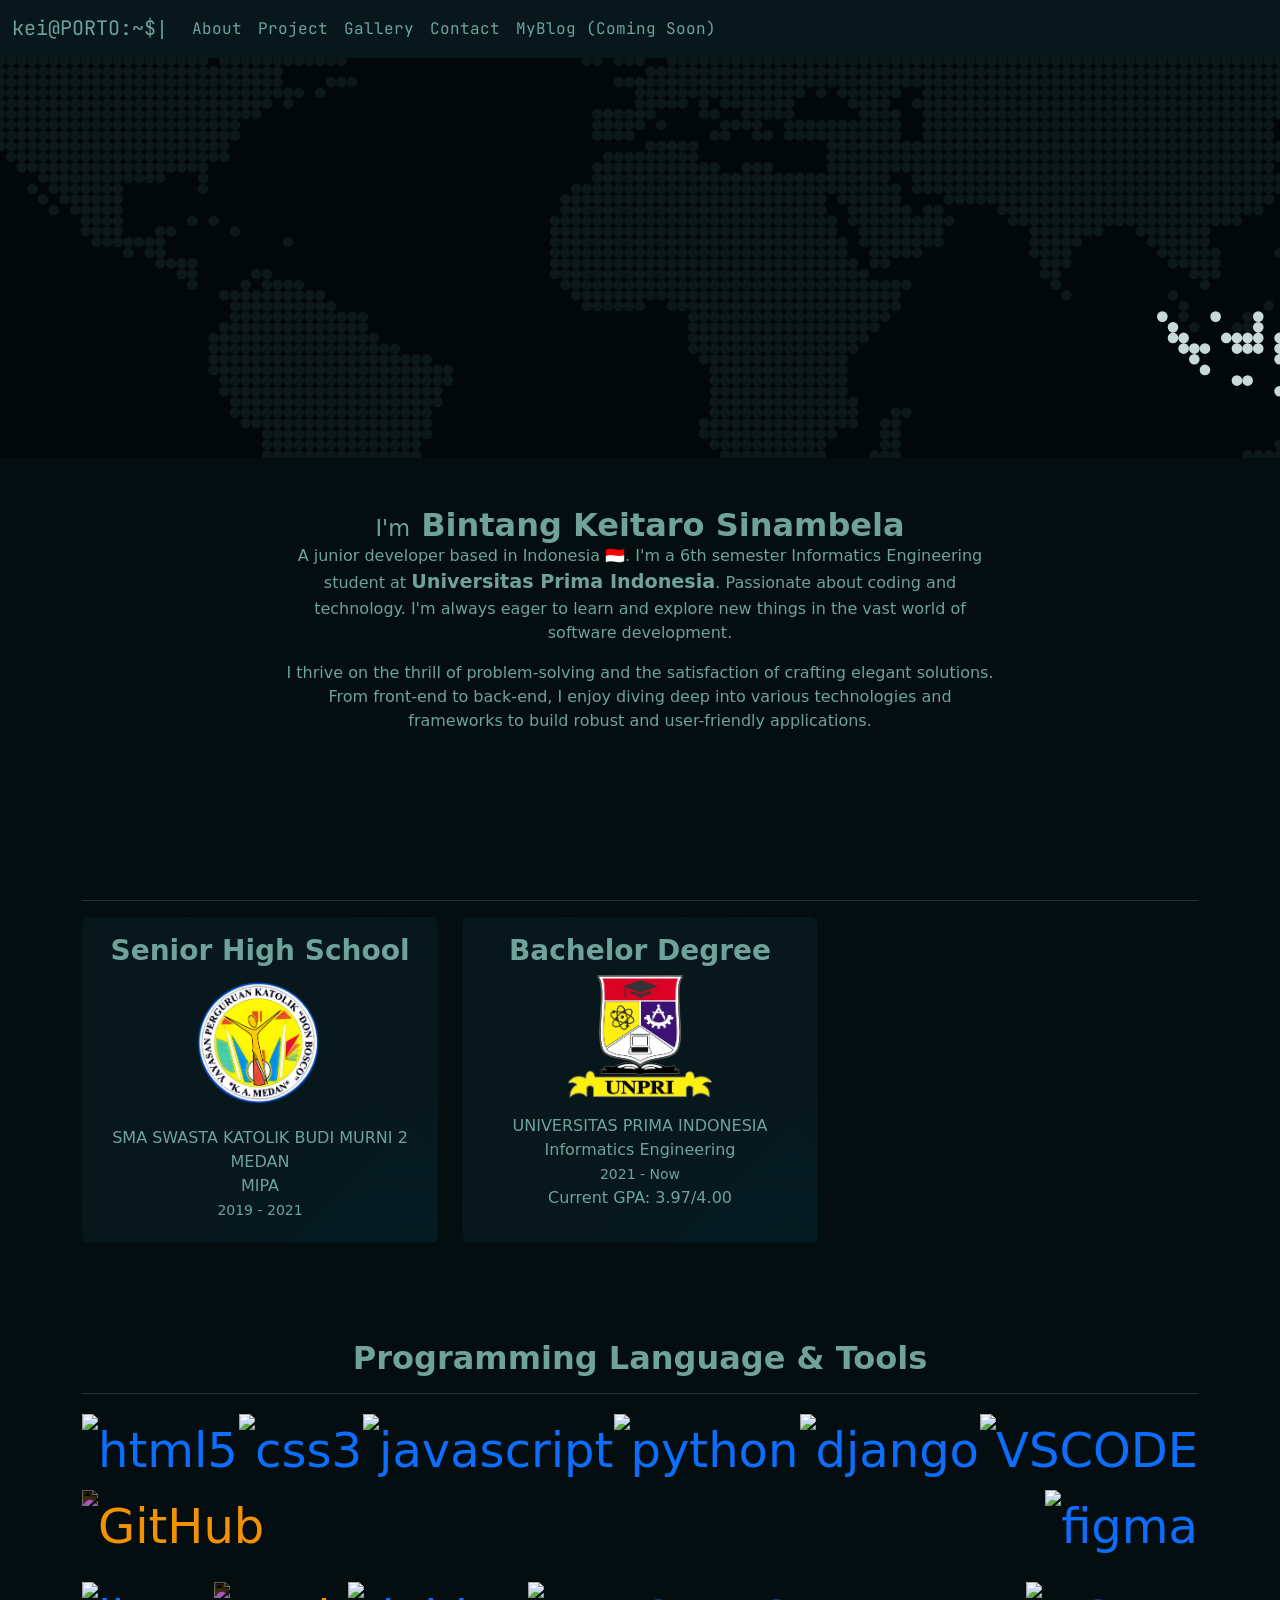
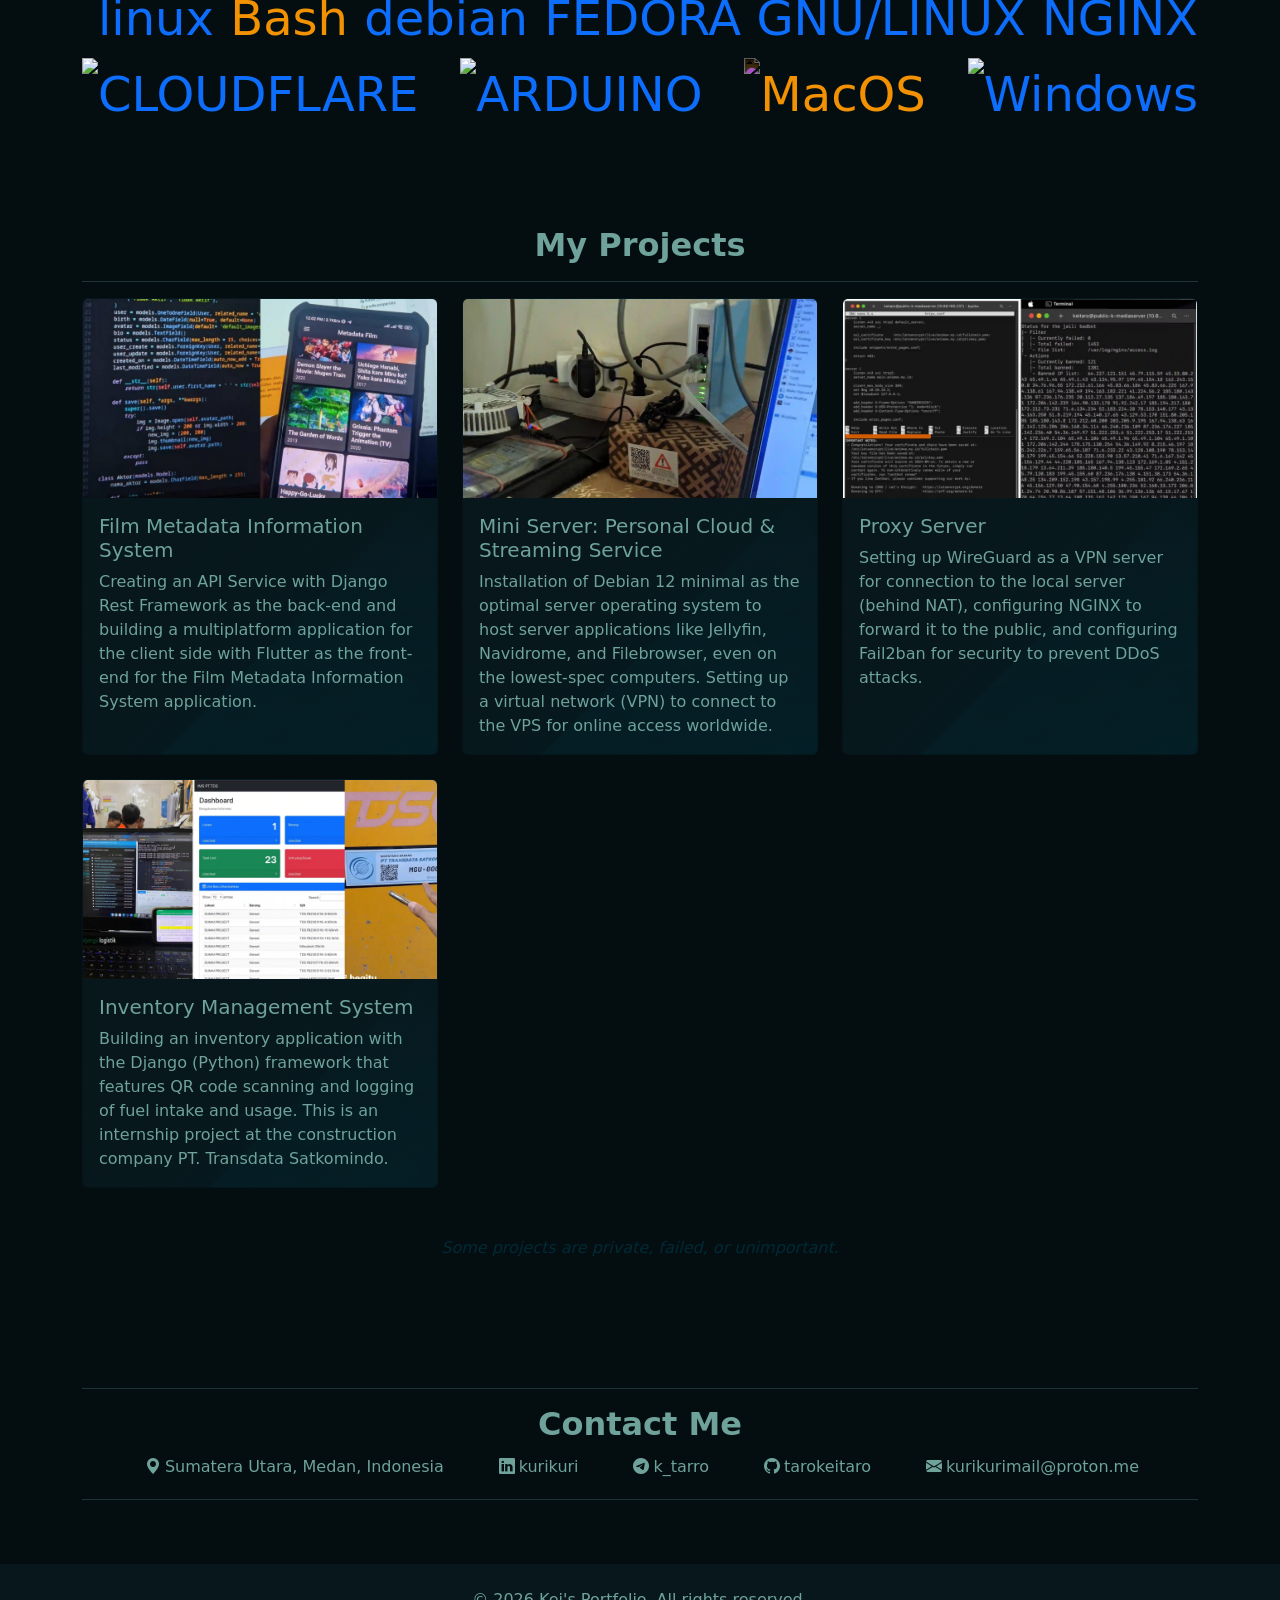
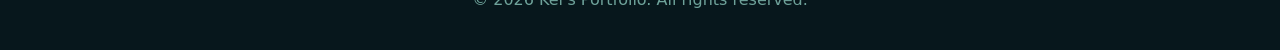
==== commit e36b342b: "Update page" ====
--- a/index.html
+++ b/index.html
@@ -1 +1 @@
-<!doctypehtml><html lang="en"><title>Bintang Keitaro Sinambela - kei's portfolio</title><link href="https://tarokeitaro.github.io/"rel="canonical"><meta charset="UTF-8"><meta content="IE=edge"http-equiv="X-UA-Compatible"><meta content="text/html; charset=utf-8"http-equiv="Content-Type"><meta content="width=device-width,height=device-height,initial-scale=1,user-scalable=no"name="viewport"><meta content="wanna know bout me? this is my portfolio... Bintang Keitaro Sinambela - kei's portfolio"name="title"><meta content="Hi, I'm Bintang Keitaro Sinambela. Can be called Taro or Keitaro too. A junior developer based in Indonesia. Passionate about coding and technology. I'm always eager to learn and explore new things in the vast world of software development."name="description"><meta content="Bintang, Keitaro, Sinambela, Kurikuri, Sakurajima Mai, Asmenita, Tech, Technology, Django, Python, Mikrotik, debian, fedora, figma, linux, arduino, cloudflare, html, css, javascript, nginx, linux, opensource, GNU, Flutter, Dart, bloc, cubit, Medan, Gabryella, Sumatera Utara, Wibu, Developer Wibu, Media, Live Streaming, vMix, ProPresenter, bisa apa aja, teknologi, gaptek"name="keywords"><meta content="index, follow"name="robots"><meta content="Indonesia"name="language"><meta content="Bintang Keitaro Sinambela"name="author"><meta content="#040e11"name="theme-color"><meta content="yes"name="apple-mobile-web-app-capable"><meta content="yes"name="mobile-web-app-capable"><meta content="wanna know bout me? this is my portfolio... Bintang Keitaro Sinambela - kei's portfolio"property="og:site_name"><meta content="website"property="og:type"><meta content="https://tarokeitaro.github.io/"property="og:url"><meta content="wanna know bout me? this is my portfolio... Bintang Keitaro Sinambela - kei's portfolio"property="og:title"><meta content="Hi, I'm Bintang Keitaro Sinambela. Can be called Taro or Keitaro too. A junior developer based in Indonesia. Passionate about coding and technology. I'm always eager to learn and explore new things in the vast world of software development."property="og:description"><meta content="https://tarokeitaro.github.io/assets/images/ogimage.webp"property="og:image"><meta content="https://tarokeitaro.github.io/assets/images/ogimage.webp"property="og:image:secure_url"><meta content="og image banner 1280 x 640"property="og:image:alt"><meta content="1280"property="og:image:width"><meta content="640"property="og:image:height"><meta content="summary_large_image"property="twitter:card"><meta content="https://tarokeitaro.github.io/"property="twitter:url"><meta content="wanna know bout me? this is my portfolio... Bintang Keitaro Sinambela - kei's portfolio"property="twitter:title"><meta content="Hi, I'm Bintang Keitaro Sinambela. Can be called Taro or Keitaro too. A junior developer based in Indonesia. Passionate about coding and technology. I'm always eager to learn and explore new things in the vast world of software development."property="twitter:description"><meta content="https://tarokeitaro.github.io/assets/images/ogimage.webp"property="twitter:image"><link href="assets/icons/apple-icon-57x57.png"rel="apple-touch-icon"sizes="57x57"><link href="assets/icons/apple-icon-60x60.png"rel="apple-touch-icon"sizes="60x60"><link href="assets/icons/apple-icon-72x72.png"rel="apple-touch-icon"sizes="72x72"><link href="assets/icons/apple-icon-76x76.png"rel="apple-touch-icon"sizes="76x76"><link href="assets/icons/apple-icon-114x114.png"rel="apple-touch-icon"sizes="114x114"><link href="assets/icons/apple-icon-120x120.png"rel="apple-touch-icon"sizes="120x120"><link href="assets/icons/apple-icon-144x144.png"rel="apple-touch-icon"sizes="144x144"><link href="assets/icons/apple-icon-152x152.png"rel="apple-touch-icon"sizes="152x152"><link href="assets/icons/apple-icon-180x180.png"rel="apple-touch-icon"sizes="180x180"><link href="assets/icons/android-icon-192x192.png"rel="icon"sizes="192x192"type="image/png"><link href="assets/icons/favicon-32x32.png"rel="icon"sizes="32x32"type="image/png"><link href="assets/icons/favicon-96x96.png"rel="icon"sizes="96x96"type="image/png"><link href="assets/icons/favicon-16x16.png"rel="icon"sizes="16x16"type="image/png"><link href="assets/icons/manifest.json"rel="manifest"><meta content="#040e11"name="msapplication-TileColor"><meta content="assets/icons/ms-icon-144x144.png"name="msapplication-TileImage"><link href="/assets/css/style.css"rel="stylesheet"><link href="https://cdn.jsdelivr.net/npm/bootstrap-icons@1.11.3/font/bootstrap-icons.min.css"rel="stylesheet"><link href="https://cdn.jsdelivr.net/npm/bootstrap@5.3.3/dist/css/bootstrap.min.css"rel="stylesheet"crossorigin="anonymous"integrity="sha384-QWTKZyjpPEjISv5WaRU9OFeRpok6YctnYmDr5pNlyT2bRjXh0JMhjY6hW+ALEwIH"><link href="https://unpkg.com/aos@2.3.1/dist/aos.css"rel="stylesheet"><script src="https://cdn.jsdelivr.net/npm/bootstrap@5.3.3/dist/js/bootstrap.bundle.min.js"crossorigin="anonymous"integrity="sha384-YvpcrYf0tY3lHB60NNkmXc5s9fDVZLESaAA55NDzOxhy9GkcIdslK1eN7N6jIeHz"></script><header><nav class="navbar navbar-expand-lg"><div class="container-fluid"aria-hidden="true"><a href="#"class="navbar-brand">kei@PORTO:~$<span class="blinking-beam">|</span></a> <button aria-controls="navbarNav"aria-expanded="false"aria-label="Toggle navigation"class="navbar-toggler"data-bs-target="#navbarNav"data-bs-toggle="collapse"type="button"><span class="navbar-toggler-icon"></span></button><div class="collapse navbar-collapse"id="navbarNav"><ul class="navbar-nav"><li class="nav-item"><a href="#about"class="nav-link"style="color:var(--7)!important">About</a><li class="nav-item"><a href="#project"class="nav-link"style="color:var(--7)!important">Project</a><li class="nav-item"><a href="#gallery"class="nav-link"style="color:var(--7)!important">Gallery</a><li class="nav-item"><a href="#contact"class="nav-link"style="color:var(--7)!important">Contact</a><li class="nav-item"><a href="#"class="nav-link"style="color:var(--7)!important">MyBlog (Coming Soon)</a></ul></div></div></nav><div class="container-fluid jumbotron text-container"><h1 translate="no"><span id="text-utama"></span></h1></div></header><main><section class="container py-5 text-center"id="about"><h2 class="mb-0"style="font-weight:900!important;font-size:2em"><span style="display:inline-block;font-size:.7em;font-weight:400">I'm</span> Bintang Keitaro Sinambela</h2><div class="container col-md-8"><p>A junior developer based in Indonesia 🇮🇩. I'm a 6th semester Informatics Engineering student at <span class="fw-bold"><a href="https://unprimdn.ac.id/"style="font-size:1.2rem">Universitas Prima Indonesia</a></span>. Passionate about coding and technology. I'm always eager to learn and explore new things in the vast world of software development.<p>I thrive on the thrill of problem-solving and the satisfaction of crafting elegant solutions. From front-end to back-end, I enjoy diving deep into various technologies and frameworks to build robust and user-friendly applications.</div></section><section class="container py-5 text-center"id="education"><h2>Education</h2><hr><div class="g-4 row"><div class="col"data-aos="zoom-in"data-aos-duration="1000"><div class="card card-bg-dark h-100"><div class="card-body"><h3 class="card-title fw-bold">Senior High School</h3><img alt="SMA SWASTA KATOLIK BUDI MURNI 2 MEDAN"loading="lazy"src="assets/images/bm2.webp"class="img-responsive mb-3"><p class="fw-medium card-text mb-0">SMA SWASTA KATOLIK BUDI MURNI 2 MEDAN<p class="m-0">MIPA</p><small>2019 - 2021</small></div></div></div><div class="col"data-aos="zoom-in"data-aos-duration="1000"><div class="card card-bg-dark h-100"><div class="card-body"><h3 class="card-title fw-bold">Bachelor Degree</h3><img alt="UNIVERSITAS PRIMA INDONESIA"loading="lazy"src="assets/images/unprilogo.webp"class="img-responsive mb-3"><p class="fw-medium card-text mb-0">UNIVERSITAS PRIMA INDONESIA<p class="m-0">Informatics Engineering</p><small>2021 - Now</small><p class="fw-medium">Current GPA: 3.97/4.00</div></div></div><div class="col"></div></div></section><section class="container py-5 text-center overflow-hidden"><h2>Programming Language & Tools</h2><hr><div class="lang-and-tools"data-aos="fade-right"data-aos-duration="3000"><a href="https://www.w3.org/html/"rel="nofollow"><img alt="html5"loading="lazy"src="https://raw.githubusercontent.com/devicons/devicon/master/icons/html5/html5-original-wordmark.svg"height="60"style="max-width:100%"width="60"> </a><a href="https://www.w3schools.com/css/"rel="nofollow"><img alt="css3"loading="lazy"src="https://raw.githubusercontent.com/devicons/devicon/master/icons/css3/css3-original-wordmark.svg"height="60"style="max-width:100%"width="60"> </a><a href="https://developer.mozilla.org/en-US/docs/Web/JavaScript"rel="nofollow"><img alt="javascript"loading="lazy"src="https://raw.githubusercontent.com/devicons/devicon/master/icons/javascript/javascript-original.svg"height="60"style="max-width:100%"width="60"> </a><a href="https://www.python.org"rel="nofollow"><img alt="python"loading="lazy"src="https://raw.githubusercontent.com/devicons/devicon/master/icons/python/python-original.svg"height="60"style="max-width:100%"width="60"> </a><a href="https://www.djangoproject.com/"rel="nofollow"><img alt="django"loading="lazy"src="https://camo.githubusercontent.com/f35ed1d90facf4fda86596b0f3969f816ca7f4eefbccd18ecdb46f905d518b6e/68747470733a2f2f63646e2e6a7364656c6976722e6e65742f67682f64657669636f6e732f64657669636f6e406c61746573742f69636f6e732f646a616e676f2f646a616e676f2d706c61696e2e737667"height="60"style="max-width:100%"width="60"data-canonical-src="https://cdn.jsdelivr.net/gh/devicons/devicon@latest/icons/django/django-plain.svg"> </a><a href="https://code.visualstudio.com/"rel="nofollow"><img alt="VSCODE"loading="lazy"src="https://camo.githubusercontent.com/173a105160675554870ede1b64fa833abecd95a7eca7777b63a9f8df1287e5e0/68747470733a2f2f63646e2e6a7364656c6976722e6e65742f67682f64657669636f6e732f64657669636f6e406c61746573742f69636f6e732f7673636f64652f7673636f64652d6f726967696e616c2d776f72646d61726b2e737667"height="60"style="max-width:100%"width="60"data-canonical-src="https://cdn.jsdelivr.net/gh/devicons/devicon@latest/icons/vscode/vscode-original-wordmark.svg"> </a><a href="https://github.com/"><img alt="GitHub"loading="lazy"src="https://camo.githubusercontent.com/d8f5557eeb1313ef6f355f511cddeb9476238ded1f73c09793c4e885bd64ffa4/68747470733a2f2f63646e2e6a7364656c6976722e6e65742f67682f64657669636f6e732f64657669636f6e406c61746573742f69636f6e732f6769746875622f6769746875622d6f726967696e616c2e737667"height="60"style="max-width:100%"width="60"data-canonical-src="https://cdn.jsdelivr.net/gh/devicons/devicon@latest/icons/github/github-original.svg"class="color-invert"> </a><a href="https://figma.com/"rel="nofollow"><img alt="figma"loading="lazy"src="https://camo.githubusercontent.com/2996d784fbc06678a296b5bbc3dcfad7b18805ec4b880f8d30b3f9f216cdb724/68747470733a2f2f63646e2e6a7364656c6976722e6e65742f67682f64657669636f6e732f64657669636f6e406c61746573742f69636f6e732f6669676d612f6669676d612d6f726967696e616c2e737667"height="60"style="max-width:100%"width="60"data-canonical-src="https://cdn.jsdelivr.net/gh/devicons/devicon@latest/icons/figma/figma-original.svg"></a></div><div class="lang-and-tools mt-3"data-aos="fade-left"data-aos-duration="3000"><a href="https://www.linux.org/"rel="nofollow"><img alt="linux"loading="lazy"src="https://raw.githubusercontent.com/devicons/devicon/master/icons/linux/linux-original.svg"height="60"style="max-width:100%"width="60"> </a><a href="https://www.gnu.org/software/bash/"rel="nofollow"><img alt="Bash"loading="lazy"src="https://camo.githubusercontent.com/3cace95eeb42a0638ad05b6d6da8a9301ed6207e39856a6df988796a59ce39d9/68747470733a2f2f63646e2e6a7364656c6976722e6e65742f67682f64657669636f6e732f64657669636f6e406c61746573742f69636f6e732f626173682f626173682d706c61696e2e737667"height="60"style="max-width:100%"width="60"data-canonical-src="https://cdn.jsdelivr.net/gh/devicons/devicon@latest/icons/bash/bash-plain.svg"class="color-invert"> </a><a href="https://www.debian.org/"rel="nofollow"><img alt="debian"loading="lazy"src="https://cdn.jsdelivr.net/gh/devicons/devicon@latest/icons/debian/debian-original.svg"height="60"style="max-width:100%"width="60"> </a><a href="https://fedoraproject.org/"rel="nofollow"><img alt="FEDORA GNU/LINUX"loading="lazy"src="https://camo.githubusercontent.com/fc4d5cd894309779648fc422c572763eaed04def546284157d480237f3269820/68747470733a2f2f63646e2e6a7364656c6976722e6e65742f67682f64657669636f6e732f64657669636f6e406c61746573742f69636f6e732f6665646f72612f6665646f72612d706c61696e2e737667"height="60"style="max-width:100%"width="60"data-canonical-src="https://cdn.jsdelivr.net/gh/devicons/devicon@latest/icons/fedora/fedora-plain.svg"> </a><a href="https://nginx.org/en/"rel="nofollow"><img alt="NGINX"loading="lazy"src="https://camo.githubusercontent.com/7ea695d505ed0775ec930fc15b478dab630b060185ffa230fd71da1a3a1f7e58/68747470733a2f2f63646e2e6a7364656c6976722e6e65742f67682f64657669636f6e732f64657669636f6e406c61746573742f69636f6e732f6e67696e782f6e67696e782d6f726967696e616c2e737667"height="60"style="max-width:100%"width="60"data-canonical-src="https://cdn.jsdelivr.net/gh/devicons/devicon@latest/icons/nginx/nginx-original.svg"> </a><a href="https://www.cloudflare.com/"rel="nofollow"><img alt="CLOUDFLARE"loading="lazy"src="https://camo.githubusercontent.com/775e23500ad0accb275fa0447bd7c900e8577a07ad34c2454f1f08376bd83886/68747470733a2f2f63646e2e6a7364656c6976722e6e65742f67682f64657669636f6e732f64657669636f6e406c61746573742f69636f6e732f636c6f7564666c6172652f636c6f7564666c6172652d6f726967696e616c2e737667"height="60"style="max-width:100%"width="60"data-canonical-src="https://cdn.jsdelivr.net/gh/devicons/devicon@latest/icons/cloudflare/cloudflare-original.svg"> </a><a href="https://www.arduino.cc/"rel="nofollow"><img alt="ARDUINO"loading="lazy"src="https://camo.githubusercontent.com/a594bfd262ec0a72681a680977e22b99f36337869b8cad18736a545ae94298ac/68747470733a2f2f63646e2e6a7364656c6976722e6e65742f67682f64657669636f6e732f64657669636f6e406c61746573742f69636f6e732f61726475696e6f2f61726475696e6f2d6f726967696e616c2d776f72646d61726b2e737667"height="60"style="max-width:100%"width="60"data-canonical-src="https://cdn.jsdelivr.net/gh/devicons/devicon@latest/icons/arduino/arduino-original-wordmark.svg"> </a><a href="https://support.apple.com/macos"rel="nofollow"><img alt="MacOS"loading="lazy"src="https://camo.githubusercontent.com/671a6f118ca7374e742fe5537017abcd3bba2206c4b44b1e1f58ba456de55d3f/68747470733a2f2f63646e2e6a7364656c6976722e6e65742f67682f64657669636f6e732f64657669636f6e406c61746573742f69636f6e732f6170706c652f6170706c652d6f726967696e616c2e737667"height="60"style="max-width:100%"width="60"data-canonical-src="https://cdn.jsdelivr.net/gh/devicons/devicon@latest/icons/apple/apple-original.svg"class="color-invert"> </a><a href="https://www.microsoft.com/en-us/windows?r=1"rel="nofollow"><img alt="Windows"loading="lazy"src="https://camo.githubusercontent.com/a0cab81bcf34df50a31d00e8818d9eef9d55daad577d1f1efcbdfea75212f3b3/68747470733a2f2f63646e2e6a7364656c6976722e6e65742f67682f64657669636f6e732f64657669636f6e406c61746573742f69636f6e732f77696e646f777331312f77696e646f777331312d6f726967696e616c2e737667"height="60"style="max-width:100%"width="60"data-canonical-src="https://cdn.jsdelivr.net/gh/devicons/devicon@latest/icons/windows11/windows11-original.svg"></a></div></section><section class="container py-5"id="project"><h2 class="text-center">My Projects</h2><hr><div class="g-4 row row-cols-1 row-cols-md-3"><div class="col"data-aos="fade-down"><div class="card card-bg-dark h-100"><img alt="Image of API coding (left) and image of the final application (right)."loading="lazy"src="assets/images/p01.webp"class="card-img-top"><div class="card-body"><h5 class="card-title">Film Metadata Information System</h5><p class="card-text text-start">Creating an API Service with Django Rest Framework as the back-end and building a multiplatform application for the client side with Flutter as the front-end for the Film Metadata Information System application.</div></div></div><div class="col"data-aos="fade-down"><div class="card card-bg-dark h-100"><img alt="Screenshot of ..."loading="lazy"src="assets/images/p02.webp"class="card-img-top"><div class="card-body"><h5 class="card-title">Mini Server: Personal Cloud & Streaming Service</h5><p class="card-text">Installation of Debian 12 minimal as the optimal server operating system to host server applications like Jellyfin, Navidrome, and Filebrowser, even on the lowest-spec computers. Setting up a virtual network (VPN) to connect to the VPS for online access worldwide.</div></div></div><div class="col"data-aos="fade-down"><div class="card card-bg-dark h-100"><img alt="Screenshot of ..."loading="lazy"src="assets/images/p03.webp"class="card-img-top"><div class="card-body"><h5 class="card-title">Proxy Server</h5><p class="card-text">Setting up WireGuard as a VPN server for connection to the local server (behind NAT), configuring NGINX to forward it to the public, and configuring Fail2ban for security to prevent DDoS attacks.</div></div></div><div class="col"data-aos="fade-down"><div class="card card-bg-dark h-100"><img alt="Screenshot of ..."loading="lazy"src="assets/images/p04.webp"class="card-img-top"><div class="card-body"><h5 class="card-title">Inventory Management System</h5><p class="card-text">Building an inventory application with the Django (Python) framework that features QR code scanning and logging of fuel intake and usage. This is an internship project at the construction company PT. Transdata Satkomindo.</div></div></div></div><p class="text-center mt-5 text-muted-c"aria-hidden="true"style="user-select:none;cursor:default"><em>Some projects are private, failed, or unimportant.</em></section><section class="container py-5 text-center"id="contact"><hr><h2>Contact Me</h2><div class="container d-flex flex-wrap justify-content-evenly"><div class="fw-medium p-1"><i class="bi mx-1 bi-geo-alt-fill"></i>Sumatera Utara, Medan, Indonesia</div><div class="fw-medium p-1"><i class="bi mx-1 bi-linkedin"></i><a href="https://www.linkedin.com/in/kurikuri/"class="url"target="_blank">kurikuri</a></div><div class="fw-medium p-1"><i class="bi mx-1 bi-telegram"></i><a href="https://t.me/k_tarro"class="url"target="_blank">k_tarro</a></div><div class="fw-medium p-1"><i class="bi mx-1 bi-github"></i><a href="https://github.com/tarokeitaro"class="url"target="_blank">tarokeitaro</a></div><div class="fw-medium p-1"><i class="bi mx-1 bi-envelope-fill"></i><a href="mailto:kurikurimail@proton.me"class="url">kurikurimail@proton.me</a></div></div><hr></section></main><footer aria-hidden="true"class="text-center py-4"><p>© <span id="current-year"></span> Kei's Portfolio. All rights reserved.</footer><script src="https://code.jquery.com/jquery-3.7.1.slim.min.js"crossorigin="anonymous"integrity="sha256-kmHvs0B+OpCW5GVHUNjv9rOmY0IvSIRcf7zGUDTDQM8="></script><script src="https://stackpath.bootstrapcdn.com/bootstrap/4.5.2/js/bootstrap.min.js"></script><script src="https://unpkg.com/aos@2.3.1/dist/aos.js"></script><script src="https://unpkg.com/typed.js@2.1.0/dist/typed.umd.js"></script><script src="assets/js/typewriting.js"></script><script src="assets/js/main.js"></script>+<!doctypehtml><html lang="en"><title>Bintang Keitaro Sinambela - kei's portfolio</title><link href="https://tarokeitaro.github.io/"rel="canonical"><meta charset="UTF-8"><meta content="IE=edge"http-equiv="X-UA-Compatible"><meta content="text/html; charset=utf-8"http-equiv="Content-Type"><meta content="width=device-width,height=device-height,initial-scale=1,user-scalable=no"name="viewport"><meta content="wanna know bout me? this is my portfolio... Bintang Keitaro Sinambela - kei's portfolio"name="title"><meta content="Hi, I'm Bintang Keitaro Sinambela. Can be called Taro or Keitaro too. A junior developer based in Indonesia. Passionate about coding and technology. I'm always eager to learn and explore new things in the vast world of software development."name="description"><meta content="Bintang, Keitaro, Sinambela, Kurikuri, Sakurajima Mai, Asmenita, Tech, Technology, Django, Python, Mikrotik, debian, fedora, figma, linux, arduino, cloudflare, html, css, javascript, nginx, linux, opensource, GNU, Flutter, Dart, bloc, cubit, Medan, Gabryella, Sumatera Utara, Wibu, Developer Wibu, Media, Live Streaming, vMix, ProPresenter, bisa apa aja, teknologi, gaptek"name="keywords"><meta content="index, follow"name="robots"><meta content="Indonesia"name="language"><meta content="Bintang Keitaro Sinambela"name="author"><meta content="#040e11"name="theme-color"><meta content="yes"name="apple-mobile-web-app-capable"><meta content="yes"name="mobile-web-app-capable"><meta content="wanna know bout me? this is my portfolio... Bintang Keitaro Sinambela - kei's portfolio"property="og:site_name"><meta content="website"property="og:type"><meta content="https://tarokeitaro.github.io/"property="og:url"><meta content="wanna know bout me? this is my portfolio... Bintang Keitaro Sinambela - kei's portfolio"property="og:title"><meta content="Hi, I'm Bintang Keitaro Sinambela. Can be called Taro or Keitaro too. A junior developer based in Indonesia. Passionate about coding and technology. I'm always eager to learn and explore new things in the vast world of software development."property="og:description"><meta content="https://tarokeitaro.github.io/assets/images/ogimage.webp"property="og:image"><meta content="https://tarokeitaro.github.io/assets/images/ogimage.webp"property="og:image:secure_url"><meta content="og image banner 1280 x 640"property="og:image:alt"><meta content="1280"property="og:image:width"><meta content="640"property="og:image:height"><meta content="summary_large_image"property="twitter:card"><meta content="https://tarokeitaro.github.io/"property="twitter:url"><meta content="wanna know bout me? this is my portfolio... Bintang Keitaro Sinambela - kei's portfolio"property="twitter:title"><meta content="Hi, I'm Bintang Keitaro Sinambela. Can be called Taro or Keitaro too. A junior developer based in Indonesia. Passionate about coding and technology. I'm always eager to learn and explore new things in the vast world of software development."property="twitter:description"><meta content="https://tarokeitaro.github.io/assets/images/ogimage.webp"property="twitter:image"><link href="assets/icons/apple-icon-57x57.png"rel="apple-touch-icon"sizes="57x57"><link href="assets/icons/apple-icon-60x60.png"rel="apple-touch-icon"sizes="60x60"><link href="assets/icons/apple-icon-72x72.png"rel="apple-touch-icon"sizes="72x72"><link href="assets/icons/apple-icon-76x76.png"rel="apple-touch-icon"sizes="76x76"><link href="assets/icons/apple-icon-114x114.png"rel="apple-touch-icon"sizes="114x114"><link href="assets/icons/apple-icon-120x120.png"rel="apple-touch-icon"sizes="120x120"><link href="assets/icons/apple-icon-144x144.png"rel="apple-touch-icon"sizes="144x144"><link href="assets/icons/apple-icon-152x152.png"rel="apple-touch-icon"sizes="152x152"><link href="assets/icons/apple-icon-180x180.png"rel="apple-touch-icon"sizes="180x180"><link href="assets/icons/android-icon-192x192.png"rel="icon"sizes="192x192"type="image/png"><link href="assets/icons/favicon-32x32.png"rel="icon"sizes="32x32"type="image/png"><link href="assets/icons/favicon-96x96.png"rel="icon"sizes="96x96"type="image/png"><link href="assets/icons/favicon-16x16.png"rel="icon"sizes="16x16"type="image/png"><link href="assets/icons/manifest.json"rel="manifest"><meta content="#040e11"name="msapplication-TileColor"><meta content="assets/icons/ms-icon-144x144.png"name="msapplication-TileImage"><link href="/assets/css/style.css"rel="stylesheet"><link href="https://cdn.jsdelivr.net/npm/bootstrap-icons@1.11.3/font/bootstrap-icons.min.css"rel="stylesheet"><link href="https://cdn.jsdelivr.net/npm/bootstrap@5.3.3/dist/css/bootstrap.min.css"rel="stylesheet"crossorigin="anonymous"integrity="sha384-QWTKZyjpPEjISv5WaRU9OFeRpok6YctnYmDr5pNlyT2bRjXh0JMhjY6hW+ALEwIH"><link href="https://unpkg.com/aos@2.3.1/dist/aos.css"rel="stylesheet"><script src="https://cdn.jsdelivr.net/npm/bootstrap@5.3.3/dist/js/bootstrap.bundle.min.js"crossorigin="anonymous"integrity="sha384-YvpcrYf0tY3lHB60NNkmXc5s9fDVZLESaAA55NDzOxhy9GkcIdslK1eN7N6jIeHz"></script><header><nav class="navbar navbar-expand-lg sticky-top"><div class="container-fluid"aria-hidden="true"><a href="#"class="navbar-brand">kei@PORTO:~$<span class="blinking-beam">|</span></a> <button aria-controls="navbarNav"aria-expanded="false"aria-label="Toggle navigation"class="navbar-toggler"data-bs-target="#navbarNav"data-bs-toggle="collapse"type="button"><span class="navbar-toggler-icon"></span></button><div class="collapse navbar-collapse"id="navbarNav"><ul class="navbar-nav"><li class="nav-item"><a href="#about"class="nav-link"style="color:var(--7)!important">About</a><li class="nav-item"><a href="#project"class="nav-link"style="color:var(--7)!important">Project</a><li class="nav-item"><a href="#gallery"class="nav-link"style="color:var(--7)!important">Gallery</a><li class="nav-item"><a href="#contact"class="nav-link"style="color:var(--7)!important">Contact</a><li class="nav-item"><a href="#"class="nav-link"style="color:var(--7)!important">MyBlog (Coming Soon)</a></ul></div></div></nav><div class="container-fluid jumbotron text-container"><h1 data-aos="zoom-in"data-aos-delay="300"translate="no"><span id="text-utama"></span></h1></div></header><main><section class="container py-5 text-center"id="about"><h2 class="mb-0"style="font-weight:900!important;font-size:2em"><span style="display:inline-block;font-size:.7em;font-weight:400">I'm</span> Bintang Keitaro Sinambela</h2><div class="container col-md-8"><p>A junior developer based in Indonesia 🇮🇩. I'm a 6th semester Informatics Engineering student at <span class="fw-bold"><a href="https://unprimdn.ac.id/"style="font-size:1.2rem"title="UNPRI">Universitas Prima Indonesia</a></span>. Passionate about coding and technology. I'm always eager to learn and explore new things in the vast world of software development.<p>I thrive on the thrill of problem-solving and the satisfaction of crafting elegant solutions. From front-end to back-end, I enjoy diving deep into various technologies and frameworks to build robust and user-friendly applications.</div></section><section class="container py-5 text-center"id="education"><h2 data-aos="fade-up">Education</h2><hr><div class="g-4 row"><div class="col"data-aos="zoom-in"data-aos-delay="100"data-aos-duration="1000"><div class="card card-bg-dark h-100"><div class="card-body"><h3 class="card-title fw-bold">Senior High School</h3><img alt="SMA SWASTA KATOLIK BUDI MURNI 2 MEDAN"loading="lazy"src="assets/images/bm2.webp"class="img-responsive mb-3"><p class="fw-medium card-text mb-0">SMA SWASTA KATOLIK BUDI MURNI 2 MEDAN<p class="m-0">MIPA</p><small>2019 - 2021</small></div></div></div><div class="col"data-aos="zoom-in"data-aos-delay="100"data-aos-duration="1000"><div class="card card-bg-dark h-100"><div class="card-body"><h3 class="card-title fw-bold">Bachelor Degree</h3><img alt="UNIVERSITAS PRIMA INDONESIA"loading="lazy"src="assets/images/unprilogo.webp"class="img-responsive mb-3"><p class="fw-medium card-text mb-0">UNIVERSITAS PRIMA INDONESIA<p class="m-0">Informatics Engineering</p><small>2021 - Now</small><p class="fw-medium">Current GPA: 3.97/4.00</div></div></div><div class="col"></div></div></section><section class="container py-5 text-center overflow-hidden"><h2 data-aos="fade-up">Programming Language & Tools</h2><hr><div class="lang-and-tools"data-aos="fade-right"data-aos-duration="3000"><a href="https://www.w3.org/html/"rel="nofollow"><img alt="html5"loading="lazy"src="https://raw.githubusercontent.com/devicons/devicon/master/icons/html5/html5-original-wordmark.svg"height="60"style="max-width:100%"width="60"> </a><a href="https://www.w3schools.com/css/"rel="nofollow"><img alt="css3"loading="lazy"src="https://raw.githubusercontent.com/devicons/devicon/master/icons/css3/css3-original-wordmark.svg"height="60"style="max-width:100%"width="60"> </a><a href="https://developer.mozilla.org/en-US/docs/Web/JavaScript"rel="nofollow"><img alt="javascript"loading="lazy"src="https://raw.githubusercontent.com/devicons/devicon/master/icons/javascript/javascript-original.svg"height="60"style="max-width:100%"width="60"> </a><a href="https://www.python.org"rel="nofollow"><img alt="python"loading="lazy"src="https://raw.githubusercontent.com/devicons/devicon/master/icons/python/python-original.svg"height="60"style="max-width:100%"width="60"> </a><a href="https://www.djangoproject.com/"rel="nofollow"><img alt="django"loading="lazy"src="https://camo.githubusercontent.com/f35ed1d90facf4fda86596b0f3969f816ca7f4eefbccd18ecdb46f905d518b6e/68747470733a2f2f63646e2e6a7364656c6976722e6e65742f67682f64657669636f6e732f64657669636f6e406c61746573742f69636f6e732f646a616e676f2f646a616e676f2d706c61696e2e737667"height="60"style="max-width:100%"width="60"data-canonical-src="https://cdn.jsdelivr.net/gh/devicons/devicon@latest/icons/django/django-plain.svg"> </a><a href="https://code.visualstudio.com/"rel="nofollow"><img alt="VSCODE"loading="lazy"src="https://camo.githubusercontent.com/173a105160675554870ede1b64fa833abecd95a7eca7777b63a9f8df1287e5e0/68747470733a2f2f63646e2e6a7364656c6976722e6e65742f67682f64657669636f6e732f64657669636f6e406c61746573742f69636f6e732f7673636f64652f7673636f64652d6f726967696e616c2d776f72646d61726b2e737667"height="60"style="max-width:100%"width="60"data-canonical-src="https://cdn.jsdelivr.net/gh/devicons/devicon@latest/icons/vscode/vscode-original-wordmark.svg"> </a><a href="https://github.com/"><img alt="GitHub"loading="lazy"src="https://camo.githubusercontent.com/d8f5557eeb1313ef6f355f511cddeb9476238ded1f73c09793c4e885bd64ffa4/68747470733a2f2f63646e2e6a7364656c6976722e6e65742f67682f64657669636f6e732f64657669636f6e406c61746573742f69636f6e732f6769746875622f6769746875622d6f726967696e616c2e737667"height="60"style="max-width:100%"width="60"data-canonical-src="https://cdn.jsdelivr.net/gh/devicons/devicon@latest/icons/github/github-original.svg"class="color-invert"> </a><a href="https://figma.com/"rel="nofollow"><img alt="figma"loading="lazy"src="https://camo.githubusercontent.com/2996d784fbc06678a296b5bbc3dcfad7b18805ec4b880f8d30b3f9f216cdb724/68747470733a2f2f63646e2e6a7364656c6976722e6e65742f67682f64657669636f6e732f64657669636f6e406c61746573742f69636f6e732f6669676d612f6669676d612d6f726967696e616c2e737667"height="60"style="max-width:100%"width="60"data-canonical-src="https://cdn.jsdelivr.net/gh/devicons/devicon@latest/icons/figma/figma-original.svg"></a></div><div class="lang-and-tools mt-3"data-aos="fade-left"data-aos-duration="3000"><a href="https://www.linux.org/"rel="nofollow"><img alt="linux"loading="lazy"src="https://raw.githubusercontent.com/devicons/devicon/master/icons/linux/linux-original.svg"height="60"style="max-width:100%"width="60"> </a><a href="https://www.gnu.org/software/bash/"rel="nofollow"><img alt="Bash"loading="lazy"src="https://camo.githubusercontent.com/3cace95eeb42a0638ad05b6d6da8a9301ed6207e39856a6df988796a59ce39d9/68747470733a2f2f63646e2e6a7364656c6976722e6e65742f67682f64657669636f6e732f64657669636f6e406c61746573742f69636f6e732f626173682f626173682d706c61696e2e737667"height="60"style="max-width:100%"width="60"data-canonical-src="https://cdn.jsdelivr.net/gh/devicons/devicon@latest/icons/bash/bash-plain.svg"class="color-invert"> </a><a href="https://www.debian.org/"rel="nofollow"><img alt="debian"loading="lazy"src="https://cdn.jsdelivr.net/gh/devicons/devicon@latest/icons/debian/debian-original.svg"height="60"style="max-width:100%"width="60"> </a><a href="https://fedoraproject.org/"rel="nofollow"><img alt="FEDORA GNU/LINUX"loading="lazy"src="https://camo.githubusercontent.com/fc4d5cd894309779648fc422c572763eaed04def546284157d480237f3269820/68747470733a2f2f63646e2e6a7364656c6976722e6e65742f67682f64657669636f6e732f64657669636f6e406c61746573742f69636f6e732f6665646f72612f6665646f72612d706c61696e2e737667"height="60"style="max-width:100%"width="60"data-canonical-src="https://cdn.jsdelivr.net/gh/devicons/devicon@latest/icons/fedora/fedora-plain.svg"> </a><a href="https://nginx.org/en/"rel="nofollow"><img alt="NGINX"loading="lazy"src="https://camo.githubusercontent.com/7ea695d505ed0775ec930fc15b478dab630b060185ffa230fd71da1a3a1f7e58/68747470733a2f2f63646e2e6a7364656c6976722e6e65742f67682f64657669636f6e732f64657669636f6e406c61746573742f69636f6e732f6e67696e782f6e67696e782d6f726967696e616c2e737667"height="60"style="max-width:100%"width="60"data-canonical-src="https://cdn.jsdelivr.net/gh/devicons/devicon@latest/icons/nginx/nginx-original.svg"> </a><a href="https://www.cloudflare.com/"rel="nofollow"><img alt="CLOUDFLARE"loading="lazy"src="https://camo.githubusercontent.com/775e23500ad0accb275fa0447bd7c900e8577a07ad34c2454f1f08376bd83886/68747470733a2f2f63646e2e6a7364656c6976722e6e65742f67682f64657669636f6e732f64657669636f6e406c61746573742f69636f6e732f636c6f7564666c6172652f636c6f7564666c6172652d6f726967696e616c2e737667"height="60"style="max-width:100%"width="60"data-canonical-src="https://cdn.jsdelivr.net/gh/devicons/devicon@latest/icons/cloudflare/cloudflare-original.svg"> </a><a href="https://www.arduino.cc/"rel="nofollow"><img alt="ARDUINO"loading="lazy"src="https://camo.githubusercontent.com/a594bfd262ec0a72681a680977e22b99f36337869b8cad18736a545ae94298ac/68747470733a2f2f63646e2e6a7364656c6976722e6e65742f67682f64657669636f6e732f64657669636f6e406c61746573742f69636f6e732f61726475696e6f2f61726475696e6f2d6f726967696e616c2d776f72646d61726b2e737667"height="60"style="max-width:100%"width="60"data-canonical-src="https://cdn.jsdelivr.net/gh/devicons/devicon@latest/icons/arduino/arduino-original-wordmark.svg"> </a><a href="https://support.apple.com/macos"rel="nofollow"><img alt="MacOS"loading="lazy"src="https://camo.githubusercontent.com/671a6f118ca7374e742fe5537017abcd3bba2206c4b44b1e1f58ba456de55d3f/68747470733a2f2f63646e2e6a7364656c6976722e6e65742f67682f64657669636f6e732f64657669636f6e406c61746573742f69636f6e732f6170706c652f6170706c652d6f726967696e616c2e737667"height="60"style="max-width:100%"width="60"data-canonical-src="https://cdn.jsdelivr.net/gh/devicons/devicon@latest/icons/apple/apple-original.svg"class="color-invert"> </a><a href="https://www.microsoft.com/en-us/windows?r=1"rel="nofollow"><img alt="Windows"loading="lazy"src="https://camo.githubusercontent.com/a0cab81bcf34df50a31d00e8818d9eef9d55daad577d1f1efcbdfea75212f3b3/68747470733a2f2f63646e2e6a7364656c6976722e6e65742f67682f64657669636f6e732f64657669636f6e406c61746573742f69636f6e732f77696e646f777331312f77696e646f777331312d6f726967696e616c2e737667"height="60"style="max-width:100%"width="60"data-canonical-src="https://cdn.jsdelivr.net/gh/devicons/devicon@latest/icons/windows11/windows11-original.svg"></a></div></section><section class="container py-5"id="project"><h2 data-aos="fade-up"class="text-center">My Projects</h2><hr><div class="g-4 row row-cols-1 row-cols-md-3"><div class="col"data-aos="fade-down"data-aos-delay="200"><div class="card card-bg-dark h-100"><img alt="Image of API coding (left) and image of the final application (right)."loading="lazy"src="assets/images/p01.webp"class="card-img-top"><div class="card-body"><h5 class="card-title">Film Metadata Information System</h5><p class="card-text text-start">Creating an API Service with Django Rest Framework as the back-end and building a multiplatform application for the client side with Flutter as the front-end for the Film Metadata Information System application.</div></div></div><div class="col"data-aos="fade-down"data-aos-delay="200"><div class="card card-bg-dark h-100"><img alt="Screenshot of ..."loading="lazy"src="assets/images/p02.webp"class="card-img-top"><div class="card-body"><h5 class="card-title">Mini Server: Personal Cloud & Streaming Service</h5><p class="card-text">Installation of Debian 12 minimal as the optimal server operating system to host server applications like Jellyfin, Navidrome, and Filebrowser, even on the lowest-spec computers. Setting up a virtual network (VPN) to connect to the VPS for online access worldwide.</div></div></div><div class="col"data-aos="fade-down"data-aos-delay="200"><div class="card card-bg-dark h-100"><img alt="Screenshot of ..."loading="lazy"src="assets/images/p03.webp"class="card-img-top"><div class="card-body"><h5 class="card-title">Proxy Server</h5><p class="card-text">Setting up WireGuard as a VPN server for connection to the local server (behind NAT), configuring NGINX to forward it to the public, and configuring Fail2ban for security to prevent DDoS attacks.</div></div></div><div class="col"data-aos="fade-down"data-aos-delay="200"><div class="card card-bg-dark h-100"><img alt="Screenshot of ..."loading="lazy"src="assets/images/p04.webp"class="card-img-top"><div class="card-body"><h5 class="card-title">Inventory Management System</h5><p class="card-text">Building an inventory application with the Django (Python) framework that features QR code scanning and logging of fuel intake and usage. This is an internship project at the construction company PT. Transdata Satkomindo.</div></div></div></div><p class="text-center mt-5 text-muted-c"aria-hidden="true"style="user-select:none;cursor:default"><em>Some projects are private, failed, or unimportant.</em></section><section class="container py-5 text-center"id="contact"><hr><h2 data-aos="fade-up">Contact Me</h2><div class="container d-flex flex-wrap justify-content-evenly"><div class="fw-medium p-1"data-aos="zoom-in"data-aos-delay="100"title="Location"><i class="bi mx-1 bi-geo-alt-fill"></i>Sumatera Utara, Medan, Indonesia</div><div class="fw-medium p-1"data-aos="zoom-in"data-aos-delay="150"title="LinkedIn"><i class="bi mx-1 bi-linkedin"></i><a href="https://www.linkedin.com/in/kurikuri/"class="url"target="_blank">kurikuri</a></div><div class="fw-medium p-1"data-aos="zoom-in"data-aos-delay="200"title="TelegramApp"><i class="bi mx-1 bi-telegram"></i><a href="https://t.me/k_tarro"class="url"target="_blank">k_tarro</a></div><div class="fw-medium p-1"data-aos="zoom-in"data-aos-delay="250"title="GitHub"><i class="bi mx-1 bi-github"></i><a href="https://github.com/tarokeitaro"class="url"target="_blank">tarokeitaro</a></div><div class="fw-medium p-1"data-aos="zoom-in"data-aos-delay="300"title="E-Mail"><i class="bi mx-1 bi-envelope-fill"></i><a href="mailto:kurikurimail@proton.me"class="url">kurikurimail@proton.me</a></div></div><hr></section></main><footer aria-hidden="true"class="text-center py-4"><p>© <span id="current-year"></span> Kei's Portfolio. All rights reserved.</footer><script src="https://code.jquery.com/jquery-3.7.1.slim.min.js"crossorigin="anonymous"integrity="sha256-kmHvs0B+OpCW5GVHUNjv9rOmY0IvSIRcf7zGUDTDQM8="></script><script src="https://stackpath.bootstrapcdn.com/bootstrap/4.5.2/js/bootstrap.min.js"></script><script src="https://unpkg.com/aos@2.3.1/dist/aos.js"></script><script src="https://unpkg.com/typed.js@2.1.0/dist/typed.umd.js"></script><script src="assets/js/typewriting.js"></script><script src="assets/js/main.js"></script>
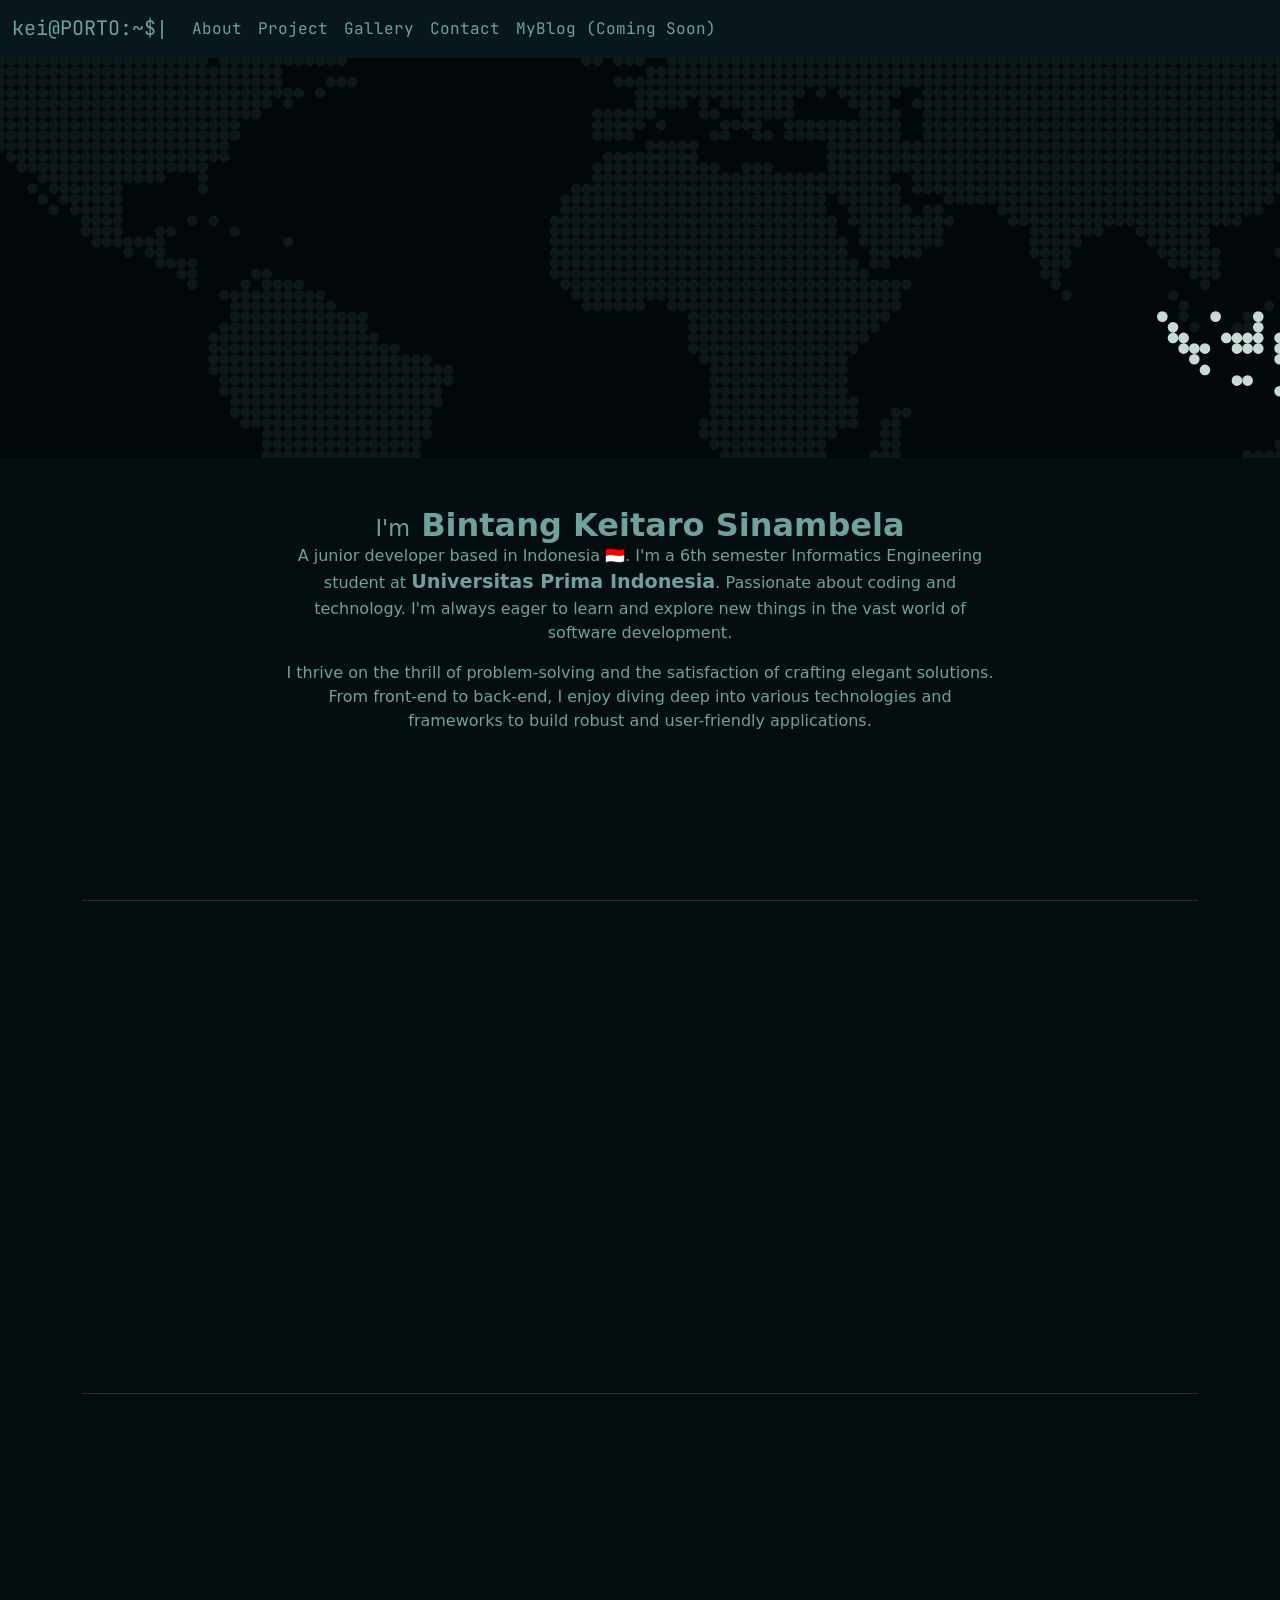
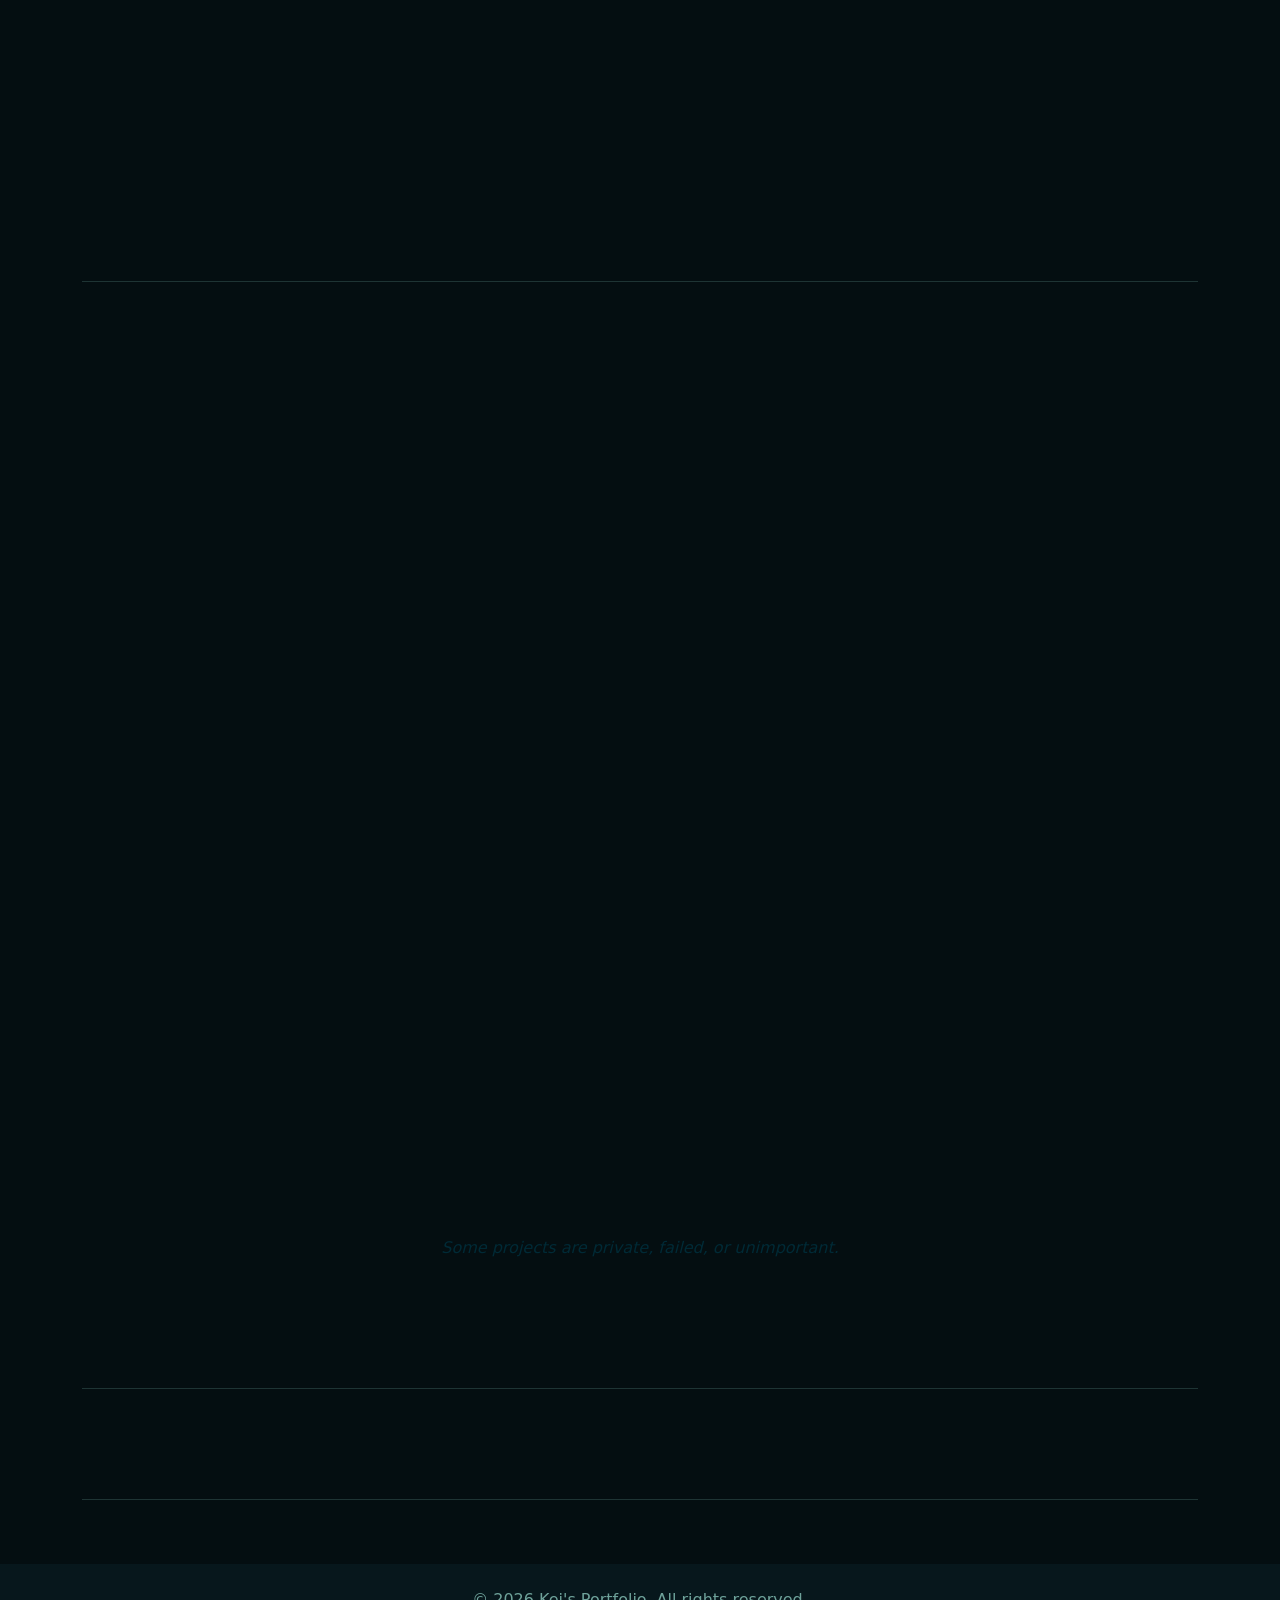
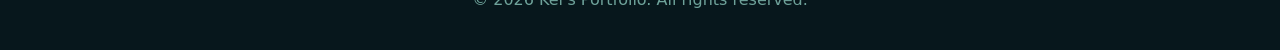
==== commit 80bf0764: "adding preloader" ====
--- a/index.html
+++ b/index.html
@@ -1 +1 @@
-<!doctypehtml><html lang="en"><title>Bintang Keitaro Sinambela - kei's portfolio</title><link href="https://tarokeitaro.github.io/"rel="canonical"><meta charset="UTF-8"><meta content="IE=edge"http-equiv="X-UA-Compatible"><meta content="text/html; charset=utf-8"http-equiv="Content-Type"><meta content="width=device-width,height=device-height,initial-scale=1,user-scalable=no"name="viewport"><meta content="wanna know bout me? this is my portfolio... Bintang Keitaro Sinambela - kei's portfolio"name="title"><meta content="Hi, I'm Bintang Keitaro Sinambela. Can be called Taro or Keitaro too. A junior developer based in Indonesia. Passionate about coding and technology. I'm always eager to learn and explore new things in the vast world of software development."name="description"><meta content="Bintang, Keitaro, Sinambela, Kurikuri, Sakurajima Mai, Asmenita, Tech, Technology, Django, Python, Mikrotik, debian, fedora, figma, linux, arduino, cloudflare, html, css, javascript, nginx, linux, opensource, GNU, Flutter, Dart, bloc, cubit, Medan, Gabryella, Sumatera Utara, Wibu, Developer Wibu, Media, Live Streaming, vMix, ProPresenter, bisa apa aja, teknologi, gaptek"name="keywords"><meta content="index, follow"name="robots"><meta content="Indonesia"name="language"><meta content="Bintang Keitaro Sinambela"name="author"><meta content="#040e11"name="theme-color"><meta content="yes"name="apple-mobile-web-app-capable"><meta content="yes"name="mobile-web-app-capable"><meta content="wanna know bout me? this is my portfolio... Bintang Keitaro Sinambela - kei's portfolio"property="og:site_name"><meta content="website"property="og:type"><meta content="https://tarokeitaro.github.io/"property="og:url"><meta content="wanna know bout me? this is my portfolio... Bintang Keitaro Sinambela - kei's portfolio"property="og:title"><meta content="Hi, I'm Bintang Keitaro Sinambela. Can be called Taro or Keitaro too. A junior developer based in Indonesia. Passionate about coding and technology. I'm always eager to learn and explore new things in the vast world of software development."property="og:description"><meta content="https://tarokeitaro.github.io/assets/images/ogimage.webp"property="og:image"><meta content="https://tarokeitaro.github.io/assets/images/ogimage.webp"property="og:image:secure_url"><meta content="og image banner 1280 x 640"property="og:image:alt"><meta content="1280"property="og:image:width"><meta content="640"property="og:image:height"><meta content="summary_large_image"property="twitter:card"><meta content="https://tarokeitaro.github.io/"property="twitter:url"><meta content="wanna know bout me? this is my portfolio... Bintang Keitaro Sinambela - kei's portfolio"property="twitter:title"><meta content="Hi, I'm Bintang Keitaro Sinambela. Can be called Taro or Keitaro too. A junior developer based in Indonesia. Passionate about coding and technology. I'm always eager to learn and explore new things in the vast world of software development."property="twitter:description"><meta content="https://tarokeitaro.github.io/assets/images/ogimage.webp"property="twitter:image"><link href="assets/icons/apple-icon-57x57.png"rel="apple-touch-icon"sizes="57x57"><link href="assets/icons/apple-icon-60x60.png"rel="apple-touch-icon"sizes="60x60"><link href="assets/icons/apple-icon-72x72.png"rel="apple-touch-icon"sizes="72x72"><link href="assets/icons/apple-icon-76x76.png"rel="apple-touch-icon"sizes="76x76"><link href="assets/icons/apple-icon-114x114.png"rel="apple-touch-icon"sizes="114x114"><link href="assets/icons/apple-icon-120x120.png"rel="apple-touch-icon"sizes="120x120"><link href="assets/icons/apple-icon-144x144.png"rel="apple-touch-icon"sizes="144x144"><link href="assets/icons/apple-icon-152x152.png"rel="apple-touch-icon"sizes="152x152"><link href="assets/icons/apple-icon-180x180.png"rel="apple-touch-icon"sizes="180x180"><link href="assets/icons/android-icon-192x192.png"rel="icon"sizes="192x192"type="image/png"><link href="assets/icons/favicon-32x32.png"rel="icon"sizes="32x32"type="image/png"><link href="assets/icons/favicon-96x96.png"rel="icon"sizes="96x96"type="image/png"><link href="assets/icons/favicon-16x16.png"rel="icon"sizes="16x16"type="image/png"><link href="assets/icons/manifest.json"rel="manifest"><meta content="#040e11"name="msapplication-TileColor"><meta content="assets/icons/ms-icon-144x144.png"name="msapplication-TileImage"><link href="/assets/css/style.css"rel="stylesheet"><link href="https://cdn.jsdelivr.net/npm/bootstrap-icons@1.11.3/font/bootstrap-icons.min.css"rel="stylesheet"><link href="https://cdn.jsdelivr.net/npm/bootstrap@5.3.3/dist/css/bootstrap.min.css"rel="stylesheet"crossorigin="anonymous"integrity="sha384-QWTKZyjpPEjISv5WaRU9OFeRpok6YctnYmDr5pNlyT2bRjXh0JMhjY6hW+ALEwIH"><link href="https://unpkg.com/aos@2.3.1/dist/aos.css"rel="stylesheet"><script src="https://cdn.jsdelivr.net/npm/bootstrap@5.3.3/dist/js/bootstrap.bundle.min.js"crossorigin="anonymous"integrity="sha384-YvpcrYf0tY3lHB60NNkmXc5s9fDVZLESaAA55NDzOxhy9GkcIdslK1eN7N6jIeHz"></script><header><nav class="navbar navbar-expand-lg sticky-top"><div class="container-fluid"aria-hidden="true"><a href="#"class="navbar-brand">kei@PORTO:~$<span class="blinking-beam">|</span></a> <button aria-controls="navbarNav"aria-expanded="false"aria-label="Toggle navigation"class="navbar-toggler"data-bs-target="#navbarNav"data-bs-toggle="collapse"type="button"><span class="navbar-toggler-icon"></span></button><div class="collapse navbar-collapse"id="navbarNav"><ul class="navbar-nav"><li class="nav-item"><a href="#about"class="nav-link"style="color:var(--7)!important">About</a><li class="nav-item"><a href="#project"class="nav-link"style="color:var(--7)!important">Project</a><li class="nav-item"><a href="#gallery"class="nav-link"style="color:var(--7)!important">Gallery</a><li class="nav-item"><a href="#contact"class="nav-link"style="color:var(--7)!important">Contact</a><li class="nav-item"><a href="#"class="nav-link"style="color:var(--7)!important">MyBlog (Coming Soon)</a></ul></div></div></nav><div class="container-fluid jumbotron text-container"><h1 data-aos="zoom-in"data-aos-delay="300"translate="no"><span id="text-utama"></span></h1></div></header><main><section class="container py-5 text-center"id="about"><h2 class="mb-0"style="font-weight:900!important;font-size:2em"><span style="display:inline-block;font-size:.7em;font-weight:400">I'm</span> Bintang Keitaro Sinambela</h2><div class="container col-md-8"><p>A junior developer based in Indonesia 🇮🇩. I'm a 6th semester Informatics Engineering student at <span class="fw-bold"><a href="https://unprimdn.ac.id/"style="font-size:1.2rem"title="UNPRI">Universitas Prima Indonesia</a></span>. Passionate about coding and technology. I'm always eager to learn and explore new things in the vast world of software development.<p>I thrive on the thrill of problem-solving and the satisfaction of crafting elegant solutions. From front-end to back-end, I enjoy diving deep into various technologies and frameworks to build robust and user-friendly applications.</div></section><section class="container py-5 text-center"id="education"><h2 data-aos="fade-up">Education</h2><hr><div class="g-4 row"><div class="col"data-aos="zoom-in"data-aos-delay="100"data-aos-duration="1000"><div class="card card-bg-dark h-100"><div class="card-body"><h3 class="card-title fw-bold">Senior High School</h3><img alt="SMA SWASTA KATOLIK BUDI MURNI 2 MEDAN"loading="lazy"src="assets/images/bm2.webp"class="img-responsive mb-3"><p class="fw-medium card-text mb-0">SMA SWASTA KATOLIK BUDI MURNI 2 MEDAN<p class="m-0">MIPA</p><small>2019 - 2021</small></div></div></div><div class="col"data-aos="zoom-in"data-aos-delay="100"data-aos-duration="1000"><div class="card card-bg-dark h-100"><div class="card-body"><h3 class="card-title fw-bold">Bachelor Degree</h3><img alt="UNIVERSITAS PRIMA INDONESIA"loading="lazy"src="assets/images/unprilogo.webp"class="img-responsive mb-3"><p class="fw-medium card-text mb-0">UNIVERSITAS PRIMA INDONESIA<p class="m-0">Informatics Engineering</p><small>2021 - Now</small><p class="fw-medium">Current GPA: 3.97/4.00</div></div></div><div class="col"></div></div></section><section class="container py-5 text-center overflow-hidden"><h2 data-aos="fade-up">Programming Language & Tools</h2><hr><div class="lang-and-tools"data-aos="fade-right"data-aos-duration="3000"><a href="https://www.w3.org/html/"rel="nofollow"><img alt="html5"loading="lazy"src="https://raw.githubusercontent.com/devicons/devicon/master/icons/html5/html5-original-wordmark.svg"height="60"style="max-width:100%"width="60"> </a><a href="https://www.w3schools.com/css/"rel="nofollow"><img alt="css3"loading="lazy"src="https://raw.githubusercontent.com/devicons/devicon/master/icons/css3/css3-original-wordmark.svg"height="60"style="max-width:100%"width="60"> </a><a href="https://developer.mozilla.org/en-US/docs/Web/JavaScript"rel="nofollow"><img alt="javascript"loading="lazy"src="https://raw.githubusercontent.com/devicons/devicon/master/icons/javascript/javascript-original.svg"height="60"style="max-width:100%"width="60"> </a><a href="https://www.python.org"rel="nofollow"><img alt="python"loading="lazy"src="https://raw.githubusercontent.com/devicons/devicon/master/icons/python/python-original.svg"height="60"style="max-width:100%"width="60"> </a><a href="https://www.djangoproject.com/"rel="nofollow"><img alt="django"loading="lazy"src="https://camo.githubusercontent.com/f35ed1d90facf4fda86596b0f3969f816ca7f4eefbccd18ecdb46f905d518b6e/68747470733a2f2f63646e2e6a7364656c6976722e6e65742f67682f64657669636f6e732f64657669636f6e406c61746573742f69636f6e732f646a616e676f2f646a616e676f2d706c61696e2e737667"height="60"style="max-width:100%"width="60"data-canonical-src="https://cdn.jsdelivr.net/gh/devicons/devicon@latest/icons/django/django-plain.svg"> </a><a href="https://code.visualstudio.com/"rel="nofollow"><img alt="VSCODE"loading="lazy"src="https://camo.githubusercontent.com/173a105160675554870ede1b64fa833abecd95a7eca7777b63a9f8df1287e5e0/68747470733a2f2f63646e2e6a7364656c6976722e6e65742f67682f64657669636f6e732f64657669636f6e406c61746573742f69636f6e732f7673636f64652f7673636f64652d6f726967696e616c2d776f72646d61726b2e737667"height="60"style="max-width:100%"width="60"data-canonical-src="https://cdn.jsdelivr.net/gh/devicons/devicon@latest/icons/vscode/vscode-original-wordmark.svg"> </a><a href="https://github.com/"><img alt="GitHub"loading="lazy"src="https://camo.githubusercontent.com/d8f5557eeb1313ef6f355f511cddeb9476238ded1f73c09793c4e885bd64ffa4/68747470733a2f2f63646e2e6a7364656c6976722e6e65742f67682f64657669636f6e732f64657669636f6e406c61746573742f69636f6e732f6769746875622f6769746875622d6f726967696e616c2e737667"height="60"style="max-width:100%"width="60"data-canonical-src="https://cdn.jsdelivr.net/gh/devicons/devicon@latest/icons/github/github-original.svg"class="color-invert"> </a><a href="https://figma.com/"rel="nofollow"><img alt="figma"loading="lazy"src="https://camo.githubusercontent.com/2996d784fbc06678a296b5bbc3dcfad7b18805ec4b880f8d30b3f9f216cdb724/68747470733a2f2f63646e2e6a7364656c6976722e6e65742f67682f64657669636f6e732f64657669636f6e406c61746573742f69636f6e732f6669676d612f6669676d612d6f726967696e616c2e737667"height="60"style="max-width:100%"width="60"data-canonical-src="https://cdn.jsdelivr.net/gh/devicons/devicon@latest/icons/figma/figma-original.svg"></a></div><div class="lang-and-tools mt-3"data-aos="fade-left"data-aos-duration="3000"><a href="https://www.linux.org/"rel="nofollow"><img alt="linux"loading="lazy"src="https://raw.githubusercontent.com/devicons/devicon/master/icons/linux/linux-original.svg"height="60"style="max-width:100%"width="60"> </a><a href="https://www.gnu.org/software/bash/"rel="nofollow"><img alt="Bash"loading="lazy"src="https://camo.githubusercontent.com/3cace95eeb42a0638ad05b6d6da8a9301ed6207e39856a6df988796a59ce39d9/68747470733a2f2f63646e2e6a7364656c6976722e6e65742f67682f64657669636f6e732f64657669636f6e406c61746573742f69636f6e732f626173682f626173682d706c61696e2e737667"height="60"style="max-width:100%"width="60"data-canonical-src="https://cdn.jsdelivr.net/gh/devicons/devicon@latest/icons/bash/bash-plain.svg"class="color-invert"> </a><a href="https://www.debian.org/"rel="nofollow"><img alt="debian"loading="lazy"src="https://cdn.jsdelivr.net/gh/devicons/devicon@latest/icons/debian/debian-original.svg"height="60"style="max-width:100%"width="60"> </a><a href="https://fedoraproject.org/"rel="nofollow"><img alt="FEDORA GNU/LINUX"loading="lazy"src="https://camo.githubusercontent.com/fc4d5cd894309779648fc422c572763eaed04def546284157d480237f3269820/68747470733a2f2f63646e2e6a7364656c6976722e6e65742f67682f64657669636f6e732f64657669636f6e406c61746573742f69636f6e732f6665646f72612f6665646f72612d706c61696e2e737667"height="60"style="max-width:100%"width="60"data-canonical-src="https://cdn.jsdelivr.net/gh/devicons/devicon@latest/icons/fedora/fedora-plain.svg"> </a><a href="https://nginx.org/en/"rel="nofollow"><img alt="NGINX"loading="lazy"src="https://camo.githubusercontent.com/7ea695d505ed0775ec930fc15b478dab630b060185ffa230fd71da1a3a1f7e58/68747470733a2f2f63646e2e6a7364656c6976722e6e65742f67682f64657669636f6e732f64657669636f6e406c61746573742f69636f6e732f6e67696e782f6e67696e782d6f726967696e616c2e737667"height="60"style="max-width:100%"width="60"data-canonical-src="https://cdn.jsdelivr.net/gh/devicons/devicon@latest/icons/nginx/nginx-original.svg"> </a><a href="https://www.cloudflare.com/"rel="nofollow"><img alt="CLOUDFLARE"loading="lazy"src="https://camo.githubusercontent.com/775e23500ad0accb275fa0447bd7c900e8577a07ad34c2454f1f08376bd83886/68747470733a2f2f63646e2e6a7364656c6976722e6e65742f67682f64657669636f6e732f64657669636f6e406c61746573742f69636f6e732f636c6f7564666c6172652f636c6f7564666c6172652d6f726967696e616c2e737667"height="60"style="max-width:100%"width="60"data-canonical-src="https://cdn.jsdelivr.net/gh/devicons/devicon@latest/icons/cloudflare/cloudflare-original.svg"> </a><a href="https://www.arduino.cc/"rel="nofollow"><img alt="ARDUINO"loading="lazy"src="https://camo.githubusercontent.com/a594bfd262ec0a72681a680977e22b99f36337869b8cad18736a545ae94298ac/68747470733a2f2f63646e2e6a7364656c6976722e6e65742f67682f64657669636f6e732f64657669636f6e406c61746573742f69636f6e732f61726475696e6f2f61726475696e6f2d6f726967696e616c2d776f72646d61726b2e737667"height="60"style="max-width:100%"width="60"data-canonical-src="https://cdn.jsdelivr.net/gh/devicons/devicon@latest/icons/arduino/arduino-original-wordmark.svg"> </a><a href="https://support.apple.com/macos"rel="nofollow"><img alt="MacOS"loading="lazy"src="https://camo.githubusercontent.com/671a6f118ca7374e742fe5537017abcd3bba2206c4b44b1e1f58ba456de55d3f/68747470733a2f2f63646e2e6a7364656c6976722e6e65742f67682f64657669636f6e732f64657669636f6e406c61746573742f69636f6e732f6170706c652f6170706c652d6f726967696e616c2e737667"height="60"style="max-width:100%"width="60"data-canonical-src="https://cdn.jsdelivr.net/gh/devicons/devicon@latest/icons/apple/apple-original.svg"class="color-invert"> </a><a href="https://www.microsoft.com/en-us/windows?r=1"rel="nofollow"><img alt="Windows"loading="lazy"src="https://camo.githubusercontent.com/a0cab81bcf34df50a31d00e8818d9eef9d55daad577d1f1efcbdfea75212f3b3/68747470733a2f2f63646e2e6a7364656c6976722e6e65742f67682f64657669636f6e732f64657669636f6e406c61746573742f69636f6e732f77696e646f777331312f77696e646f777331312d6f726967696e616c2e737667"height="60"style="max-width:100%"width="60"data-canonical-src="https://cdn.jsdelivr.net/gh/devicons/devicon@latest/icons/windows11/windows11-original.svg"></a></div></section><section class="container py-5"id="project"><h2 data-aos="fade-up"class="text-center">My Projects</h2><hr><div class="g-4 row row-cols-1 row-cols-md-3"><div class="col"data-aos="fade-down"data-aos-delay="200"><div class="card card-bg-dark h-100"><img alt="Image of API coding (left) and image of the final application (right)."loading="lazy"src="assets/images/p01.webp"class="card-img-top"><div class="card-body"><h5 class="card-title">Film Metadata Information System</h5><p class="card-text text-start">Creating an API Service with Django Rest Framework as the back-end and building a multiplatform application for the client side with Flutter as the front-end for the Film Metadata Information System application.</div></div></div><div class="col"data-aos="fade-down"data-aos-delay="200"><div class="card card-bg-dark h-100"><img alt="Screenshot of ..."loading="lazy"src="assets/images/p02.webp"class="card-img-top"><div class="card-body"><h5 class="card-title">Mini Server: Personal Cloud & Streaming Service</h5><p class="card-text">Installation of Debian 12 minimal as the optimal server operating system to host server applications like Jellyfin, Navidrome, and Filebrowser, even on the lowest-spec computers. Setting up a virtual network (VPN) to connect to the VPS for online access worldwide.</div></div></div><div class="col"data-aos="fade-down"data-aos-delay="200"><div class="card card-bg-dark h-100"><img alt="Screenshot of ..."loading="lazy"src="assets/images/p03.webp"class="card-img-top"><div class="card-body"><h5 class="card-title">Proxy Server</h5><p class="card-text">Setting up WireGuard as a VPN server for connection to the local server (behind NAT), configuring NGINX to forward it to the public, and configuring Fail2ban for security to prevent DDoS attacks.</div></div></div><div class="col"data-aos="fade-down"data-aos-delay="200"><div class="card card-bg-dark h-100"><img alt="Screenshot of ..."loading="lazy"src="assets/images/p04.webp"class="card-img-top"><div class="card-body"><h5 class="card-title">Inventory Management System</h5><p class="card-text">Building an inventory application with the Django (Python) framework that features QR code scanning and logging of fuel intake and usage. This is an internship project at the construction company PT. Transdata Satkomindo.</div></div></div></div><p class="text-center mt-5 text-muted-c"aria-hidden="true"style="user-select:none;cursor:default"><em>Some projects are private, failed, or unimportant.</em></section><section class="container py-5 text-center"id="contact"><hr><h2 data-aos="fade-up">Contact Me</h2><div class="container d-flex flex-wrap justify-content-evenly"><div class="fw-medium p-1"data-aos="zoom-in"data-aos-delay="100"title="Location"><i class="bi mx-1 bi-geo-alt-fill"></i>Sumatera Utara, Medan, Indonesia</div><div class="fw-medium p-1"data-aos="zoom-in"data-aos-delay="150"title="LinkedIn"><i class="bi mx-1 bi-linkedin"></i><a href="https://www.linkedin.com/in/kurikuri/"class="url"target="_blank">kurikuri</a></div><div class="fw-medium p-1"data-aos="zoom-in"data-aos-delay="200"title="TelegramApp"><i class="bi mx-1 bi-telegram"></i><a href="https://t.me/k_tarro"class="url"target="_blank">k_tarro</a></div><div class="fw-medium p-1"data-aos="zoom-in"data-aos-delay="250"title="GitHub"><i class="bi mx-1 bi-github"></i><a href="https://github.com/tarokeitaro"class="url"target="_blank">tarokeitaro</a></div><div class="fw-medium p-1"data-aos="zoom-in"data-aos-delay="300"title="E-Mail"><i class="bi mx-1 bi-envelope-fill"></i><a href="mailto:kurikurimail@proton.me"class="url">kurikurimail@proton.me</a></div></div><hr></section></main><footer aria-hidden="true"class="text-center py-4"><p>© <span id="current-year"></span> Kei's Portfolio. All rights reserved.</footer><script src="https://code.jquery.com/jquery-3.7.1.slim.min.js"crossorigin="anonymous"integrity="sha256-kmHvs0B+OpCW5GVHUNjv9rOmY0IvSIRcf7zGUDTDQM8="></script><script src="https://stackpath.bootstrapcdn.com/bootstrap/4.5.2/js/bootstrap.min.js"></script><script src="https://unpkg.com/aos@2.3.1/dist/aos.js"></script><script src="https://unpkg.com/typed.js@2.1.0/dist/typed.umd.js"></script><script src="assets/js/typewriting.js"></script><script src="assets/js/main.js"></script>+<!doctypehtml><html lang="en"><title>Bintang Keitaro Sinambela - kei's portfolio</title><link href="https://tarokeitaro.github.io/"rel="canonical"><meta charset="UTF-8"><meta content="IE=edge"http-equiv="X-UA-Compatible"><meta content="text/html; charset=utf-8"http-equiv="Content-Type"><meta content="width=device-width,height=device-height,initial-scale=1,user-scalable=no"name="viewport"><meta content="wanna know bout me? this is my portfolio... Bintang Keitaro Sinambela - kei's portfolio"name="title"><meta content="Hi, I'm Bintang Keitaro Sinambela. Can be called Taro or Keitaro too. A junior developer based in Indonesia. Passionate about coding and technology. I'm always eager to learn and explore new things in the vast world of software development."name="description"><meta content="Bintang, Keitaro, Sinambela, Kurikuri, Sakurajima Mai, Asmenita, Tech, Technology, Django, Python, Mikrotik, debian, fedora, figma, linux, arduino, cloudflare, html, css, javascript, nginx, linux, opensource, GNU, Flutter, Dart, bloc, cubit, Medan, Gabryella, Sumatera Utara, Wibu, Developer Wibu, Media, Live Streaming, vMix, ProPresenter, bisa apa aja, teknologi, gaptek"name="keywords"><meta content="index, follow"name="robots"><meta content="Indonesia"name="language"><meta content="Bintang Keitaro Sinambela"name="author"><meta content="#040e11"name="theme-color"><meta content="yes"name="apple-mobile-web-app-capable"><meta content="yes"name="mobile-web-app-capable"><meta content="wanna know bout me? this is my portfolio... Bintang Keitaro Sinambela - kei's portfolio"property="og:site_name"><meta content="website"property="og:type"><meta content="https://tarokeitaro.github.io/"property="og:url"><meta content="wanna know bout me? this is my portfolio... Bintang Keitaro Sinambela - kei's portfolio"property="og:title"><meta content="Hi, I'm Bintang Keitaro Sinambela. Can be called Taro or Keitaro too. A junior developer based in Indonesia. Passionate about coding and technology. I'm always eager to learn and explore new things in the vast world of software development."property="og:description"><meta content="https://tarokeitaro.github.io/assets/images/ogimage.webp"property="og:image"><meta content="https://tarokeitaro.github.io/assets/images/ogimage.webp"property="og:image:secure_url"><meta content="og image banner 1280 x 640"property="og:image:alt"><meta content="1280"property="og:image:width"><meta content="640"property="og:image:height"><meta content="summary_large_image"property="twitter:card"><meta content="https://tarokeitaro.github.io/"property="twitter:url"><meta content="wanna know bout me? this is my portfolio... Bintang Keitaro Sinambela - kei's portfolio"property="twitter:title"><meta content="Hi, I'm Bintang Keitaro Sinambela. Can be called Taro or Keitaro too. A junior developer based in Indonesia. Passionate about coding and technology. I'm always eager to learn and explore new things in the vast world of software development."property="twitter:description"><meta content="https://tarokeitaro.github.io/assets/images/ogimage.webp"property="twitter:image"><link href="assets/icons/apple-icon-57x57.png"rel="apple-touch-icon"sizes="57x57"><link href="assets/icons/apple-icon-60x60.png"rel="apple-touch-icon"sizes="60x60"><link href="assets/icons/apple-icon-72x72.png"rel="apple-touch-icon"sizes="72x72"><link href="assets/icons/apple-icon-76x76.png"rel="apple-touch-icon"sizes="76x76"><link href="assets/icons/apple-icon-114x114.png"rel="apple-touch-icon"sizes="114x114"><link href="assets/icons/apple-icon-120x120.png"rel="apple-touch-icon"sizes="120x120"><link href="assets/icons/apple-icon-144x144.png"rel="apple-touch-icon"sizes="144x144"><link href="assets/icons/apple-icon-152x152.png"rel="apple-touch-icon"sizes="152x152"><link href="assets/icons/apple-icon-180x180.png"rel="apple-touch-icon"sizes="180x180"><link href="assets/icons/android-icon-192x192.png"rel="icon"sizes="192x192"type="image/png"><link href="assets/icons/favicon-32x32.png"rel="icon"sizes="32x32"type="image/png"><link href="assets/icons/favicon-96x96.png"rel="icon"sizes="96x96"type="image/png"><link href="assets/icons/favicon-16x16.png"rel="icon"sizes="16x16"type="image/png"><link href="assets/icons/manifest.json"rel="manifest"><meta content="#040e11"name="msapplication-TileColor"><meta content="assets/icons/ms-icon-144x144.png"name="msapplication-TileImage"><script src="/assets/js/preloader.js"></script><link href="/assets/css/preloader.css"rel="stylesheet"><link href="/assets/css/style.css"rel="stylesheet"><link href="https://cdn.jsdelivr.net/npm/bootstrap-icons@1.11.3/font/bootstrap-icons.min.css"rel="stylesheet"><link href="https://cdn.jsdelivr.net/npm/bootstrap@5.3.3/dist/css/bootstrap.min.css"rel="stylesheet"crossorigin="anonymous"integrity="sha384-QWTKZyjpPEjISv5WaRU9OFeRpok6YctnYmDr5pNlyT2bRjXh0JMhjY6hW+ALEwIH"><link href="https://unpkg.com/aos@2.3.1/dist/aos.css"rel="stylesheet"><script src="https://cdn.jsdelivr.net/npm/bootstrap@5.3.3/dist/js/bootstrap.bundle.min.js"crossorigin="anonymous"integrity="sha384-YvpcrYf0tY3lHB60NNkmXc5s9fDVZLESaAA55NDzOxhy9GkcIdslK1eN7N6jIeHz"></script><div class="preloader"aria-hidden="true"><div class="container-preloader"><div class="dot"></div><div class="dot"></div><div class="dot"></div><div class="dot"></div><div class="dot"></div><div class="dot"></div></div>Loading content...</div><header><nav class="navbar navbar-expand-lg sticky-top"><div class="container-fluid"aria-hidden="true"><a href="#"class="navbar-brand">kei@PORTO:~$<span class="blinking-beam">|</span></a> <button aria-controls="navbarNav"aria-expanded="false"aria-label="Toggle navigation"class="navbar-toggler"data-bs-target="#navbarNav"data-bs-toggle="collapse"type="button"><span class="navbar-toggler-icon"></span></button><div class="collapse navbar-collapse"id="navbarNav"><ul class="navbar-nav"><li class="nav-item"><a href="#about"class="nav-link"style="color:var(--7)!important">About</a><li class="nav-item"><a href="#project"class="nav-link"style="color:var(--7)!important">Project</a><li class="nav-item"><a href="#gallery"class="nav-link"style="color:var(--7)!important">Gallery</a><li class="nav-item"><a href="#contact"class="nav-link"style="color:var(--7)!important">Contact</a><li class="nav-item"><a href="#"class="nav-link"style="color:var(--7)!important">MyBlog (Coming Soon)</a></ul></div></div></nav><div class="container-fluid jumbotron text-container"><h1 data-aos="zoom-in"data-aos-delay="500"translate="no"><span id="text-utama"></span></h1></div></header><main><section class="container py-5 text-center"id="about"><h2 class="mb-0"style="font-weight:900!important;font-size:2em"><span style="display:inline-block;font-size:.7em;font-weight:400">I'm</span> Bintang Keitaro Sinambela</h2><div class="container col-md-8"><p>A junior developer based in Indonesia 🇮🇩. I'm a 6th semester Informatics Engineering student at <span class="fw-bold"><a href="https://unprimdn.ac.id/"style="font-size:1.2rem"title="UNPRI">Universitas Prima Indonesia</a></span>. Passionate about coding and technology. I'm always eager to learn and explore new things in the vast world of software development.<p>I thrive on the thrill of problem-solving and the satisfaction of crafting elegant solutions. From front-end to back-end, I enjoy diving deep into various technologies and frameworks to build robust and user-friendly applications.</div></section><section class="container py-5 text-center"id="education"><h2 data-aos="fade-up">Education</h2><hr><div class="g-4 row"><div class="col"data-aos="zoom-in"data-aos-delay="100"data-aos-duration="1000"><div class="card card-bg-dark h-100"><div class="card-body"><h3 class="card-title fw-bold">Senior High School</h3><img alt="SMA SWASTA KATOLIK BUDI MURNI 2 MEDAN"loading="lazy"src="assets/images/bm2.webp"class="img-responsive mb-3"><p class="fw-medium card-text mb-0">SMA SWASTA KATOLIK BUDI MURNI 2 MEDAN<p class="m-0">MIPA</p><small>2019 - 2021</small></div></div></div><div class="col"data-aos="zoom-in"data-aos-delay="100"data-aos-duration="1000"><div class="card card-bg-dark h-100"><div class="card-body"><h3 class="card-title fw-bold">Bachelor Degree</h3><img alt="UNIVERSITAS PRIMA INDONESIA"loading="lazy"src="assets/images/unprilogo.webp"class="img-responsive mb-3"><p class="fw-medium card-text mb-0">UNIVERSITAS PRIMA INDONESIA<p class="m-0">Informatics Engineering</p><small>2021 - Now</small><p class="fw-medium">Current GPA: 3.97/4.00</div></div></div><div class="col"></div></div></section><section class="container py-5 text-center overflow-hidden"><h2 data-aos="fade-up">Programming Language & Tools</h2><hr><div class="lang-and-tools"data-aos="fade-right"data-aos-duration="3000"><a href="https://www.w3.org/html/"rel="nofollow"><img alt="html5"loading="lazy"src="https://raw.githubusercontent.com/devicons/devicon/master/icons/html5/html5-original-wordmark.svg"height="60"style="max-width:100%"width="60"> </a><a href="https://www.w3schools.com/css/"rel="nofollow"><img alt="css3"loading="lazy"src="https://raw.githubusercontent.com/devicons/devicon/master/icons/css3/css3-original-wordmark.svg"height="60"style="max-width:100%"width="60"> </a><a href="https://developer.mozilla.org/en-US/docs/Web/JavaScript"rel="nofollow"><img alt="javascript"loading="lazy"src="https://raw.githubusercontent.com/devicons/devicon/master/icons/javascript/javascript-original.svg"height="60"style="max-width:100%"width="60"> </a><a href="https://www.python.org"rel="nofollow"><img alt="python"loading="lazy"src="https://raw.githubusercontent.com/devicons/devicon/master/icons/python/python-original.svg"height="60"style="max-width:100%"width="60"> </a><a href="https://www.djangoproject.com/"rel="nofollow"><img alt="django"loading="lazy"src="https://camo.githubusercontent.com/f35ed1d90facf4fda86596b0f3969f816ca7f4eefbccd18ecdb46f905d518b6e/68747470733a2f2f63646e2e6a7364656c6976722e6e65742f67682f64657669636f6e732f64657669636f6e406c61746573742f69636f6e732f646a616e676f2f646a616e676f2d706c61696e2e737667"height="60"style="max-width:100%"width="60"data-canonical-src="https://cdn.jsdelivr.net/gh/devicons/devicon@latest/icons/django/django-plain.svg"> </a><a href="https://code.visualstudio.com/"rel="nofollow"><img alt="VSCODE"loading="lazy"src="https://camo.githubusercontent.com/173a105160675554870ede1b64fa833abecd95a7eca7777b63a9f8df1287e5e0/68747470733a2f2f63646e2e6a7364656c6976722e6e65742f67682f64657669636f6e732f64657669636f6e406c61746573742f69636f6e732f7673636f64652f7673636f64652d6f726967696e616c2d776f72646d61726b2e737667"height="60"style="max-width:100%"width="60"data-canonical-src="https://cdn.jsdelivr.net/gh/devicons/devicon@latest/icons/vscode/vscode-original-wordmark.svg"> </a><a href="https://github.com/"><img alt="GitHub"loading="lazy"src="https://camo.githubusercontent.com/d8f5557eeb1313ef6f355f511cddeb9476238ded1f73c09793c4e885bd64ffa4/68747470733a2f2f63646e2e6a7364656c6976722e6e65742f67682f64657669636f6e732f64657669636f6e406c61746573742f69636f6e732f6769746875622f6769746875622d6f726967696e616c2e737667"height="60"style="max-width:100%"width="60"data-canonical-src="https://cdn.jsdelivr.net/gh/devicons/devicon@latest/icons/github/github-original.svg"class="color-invert"> </a><a href="https://figma.com/"rel="nofollow"><img alt="figma"loading="lazy"src="https://camo.githubusercontent.com/2996d784fbc06678a296b5bbc3dcfad7b18805ec4b880f8d30b3f9f216cdb724/68747470733a2f2f63646e2e6a7364656c6976722e6e65742f67682f64657669636f6e732f64657669636f6e406c61746573742f69636f6e732f6669676d612f6669676d612d6f726967696e616c2e737667"height="60"style="max-width:100%"width="60"data-canonical-src="https://cdn.jsdelivr.net/gh/devicons/devicon@latest/icons/figma/figma-original.svg"></a></div><div class="lang-and-tools mt-3"data-aos="fade-left"data-aos-duration="3000"><a href="https://www.linux.org/"rel="nofollow"><img alt="linux"loading="lazy"src="https://raw.githubusercontent.com/devicons/devicon/master/icons/linux/linux-original.svg"height="60"style="max-width:100%"width="60"> </a><a href="https://www.gnu.org/software/bash/"rel="nofollow"><img alt="Bash"loading="lazy"src="https://camo.githubusercontent.com/3cace95eeb42a0638ad05b6d6da8a9301ed6207e39856a6df988796a59ce39d9/68747470733a2f2f63646e2e6a7364656c6976722e6e65742f67682f64657669636f6e732f64657669636f6e406c61746573742f69636f6e732f626173682f626173682d706c61696e2e737667"height="60"style="max-width:100%"width="60"data-canonical-src="https://cdn.jsdelivr.net/gh/devicons/devicon@latest/icons/bash/bash-plain.svg"class="color-invert"> </a><a href="https://www.debian.org/"rel="nofollow"><img alt="debian"loading="lazy"src="https://cdn.jsdelivr.net/gh/devicons/devicon@latest/icons/debian/debian-original.svg"height="60"style="max-width:100%"width="60"> </a><a href="https://fedoraproject.org/"rel="nofollow"><img alt="FEDORA GNU/LINUX"loading="lazy"src="https://camo.githubusercontent.com/fc4d5cd894309779648fc422c572763eaed04def546284157d480237f3269820/68747470733a2f2f63646e2e6a7364656c6976722e6e65742f67682f64657669636f6e732f64657669636f6e406c61746573742f69636f6e732f6665646f72612f6665646f72612d706c61696e2e737667"height="60"style="max-width:100%"width="60"data-canonical-src="https://cdn.jsdelivr.net/gh/devicons/devicon@latest/icons/fedora/fedora-plain.svg"> </a><a href="https://nginx.org/en/"rel="nofollow"><img alt="NGINX"loading="lazy"src="https://camo.githubusercontent.com/7ea695d505ed0775ec930fc15b478dab630b060185ffa230fd71da1a3a1f7e58/68747470733a2f2f63646e2e6a7364656c6976722e6e65742f67682f64657669636f6e732f64657669636f6e406c61746573742f69636f6e732f6e67696e782f6e67696e782d6f726967696e616c2e737667"height="60"style="max-width:100%"width="60"data-canonical-src="https://cdn.jsdelivr.net/gh/devicons/devicon@latest/icons/nginx/nginx-original.svg"> </a><a href="https://www.cloudflare.com/"rel="nofollow"><img alt="CLOUDFLARE"loading="lazy"src="https://camo.githubusercontent.com/775e23500ad0accb275fa0447bd7c900e8577a07ad34c2454f1f08376bd83886/68747470733a2f2f63646e2e6a7364656c6976722e6e65742f67682f64657669636f6e732f64657669636f6e406c61746573742f69636f6e732f636c6f7564666c6172652f636c6f7564666c6172652d6f726967696e616c2e737667"height="60"style="max-width:100%"width="60"data-canonical-src="https://cdn.jsdelivr.net/gh/devicons/devicon@latest/icons/cloudflare/cloudflare-original.svg"> </a><a href="https://www.arduino.cc/"rel="nofollow"><img alt="ARDUINO"loading="lazy"src="https://camo.githubusercontent.com/a594bfd262ec0a72681a680977e22b99f36337869b8cad18736a545ae94298ac/68747470733a2f2f63646e2e6a7364656c6976722e6e65742f67682f64657669636f6e732f64657669636f6e406c61746573742f69636f6e732f61726475696e6f2f61726475696e6f2d6f726967696e616c2d776f72646d61726b2e737667"height="60"style="max-width:100%"width="60"data-canonical-src="https://cdn.jsdelivr.net/gh/devicons/devicon@latest/icons/arduino/arduino-original-wordmark.svg"> </a><a href="https://support.apple.com/macos"rel="nofollow"><img alt="MacOS"loading="lazy"src="https://camo.githubusercontent.com/671a6f118ca7374e742fe5537017abcd3bba2206c4b44b1e1f58ba456de55d3f/68747470733a2f2f63646e2e6a7364656c6976722e6e65742f67682f64657669636f6e732f64657669636f6e406c61746573742f69636f6e732f6170706c652f6170706c652d6f726967696e616c2e737667"height="60"style="max-width:100%"width="60"data-canonical-src="https://cdn.jsdelivr.net/gh/devicons/devicon@latest/icons/apple/apple-original.svg"class="color-invert"> </a><a href="https://www.microsoft.com/en-us/windows?r=1"rel="nofollow"><img alt="Windows"loading="lazy"src="https://camo.githubusercontent.com/a0cab81bcf34df50a31d00e8818d9eef9d55daad577d1f1efcbdfea75212f3b3/68747470733a2f2f63646e2e6a7364656c6976722e6e65742f67682f64657669636f6e732f64657669636f6e406c61746573742f69636f6e732f77696e646f777331312f77696e646f777331312d6f726967696e616c2e737667"height="60"style="max-width:100%"width="60"data-canonical-src="https://cdn.jsdelivr.net/gh/devicons/devicon@latest/icons/windows11/windows11-original.svg"></a></div></section><section class="container py-5"id="project"><h2 data-aos="fade-up"class="text-center">My Projects</h2><hr><div class="g-4 row row-cols-1 row-cols-md-3"><div class="col"data-aos="fade-down"data-aos-delay="200"><div class="card card-bg-dark h-100"><img alt="Image of API coding (left) and image of the final application (right)."loading="lazy"src="assets/images/p01.webp"class="card-img-top"><div class="card-body"><h5 class="card-title">Film Metadata Information System</h5><p class="card-text text-start">Creating an API Service with Django Rest Framework as the back-end and building a multiplatform application for the client side with Flutter as the front-end for the Film Metadata Information System application.</div></div></div><div class="col"data-aos="fade-down"data-aos-delay="200"><div class="card card-bg-dark h-100"><img alt="Screenshot of ..."loading="lazy"src="assets/images/p02.webp"class="card-img-top"><div class="card-body"><h5 class="card-title">Mini Server: Personal Cloud & Streaming Service</h5><p class="card-text">Installation of Debian 12 minimal as the optimal server operating system to host server applications like Jellyfin, Navidrome, and Filebrowser, even on the lowest-spec computers. Setting up a virtual network (VPN) to connect to the VPS for online access worldwide.</div></div></div><div class="col"data-aos="fade-down"data-aos-delay="200"><div class="card card-bg-dark h-100"><img alt="Screenshot of ..."loading="lazy"src="assets/images/p03.webp"class="card-img-top"><div class="card-body"><h5 class="card-title">Proxy Server</h5><p class="card-text">Setting up WireGuard as a VPN server for connection to the local server (behind NAT), configuring NGINX to forward it to the public, and configuring Fail2ban for security to prevent DDoS attacks.</div></div></div><div class="col"data-aos="fade-down"data-aos-delay="200"><div class="card card-bg-dark h-100"><img alt="Screenshot of ..."loading="lazy"src="assets/images/p04.webp"class="card-img-top"><div class="card-body"><h5 class="card-title">Inventory Management System</h5><p class="card-text">Building an inventory application with the Django (Python) framework that features QR code scanning and logging of fuel intake and usage. This is an internship project at the construction company PT. Transdata Satkomindo.</div></div></div></div><p class="text-center mt-5 text-muted-c"aria-hidden="true"style="user-select:none;cursor:default"><em>Some projects are private, failed, or unimportant.</em></section><section class="container py-5 text-center"id="contact"><hr><h2 data-aos="fade-up">Contact Me</h2><div class="container d-flex flex-wrap justify-content-evenly"><div class="fw-medium p-1"data-aos="zoom-in"data-aos-delay="100"title="Location"><i class="bi mx-1 bi-geo-alt-fill"></i>Sumatera Utara, Medan, Indonesia</div><div class="fw-medium p-1"data-aos="zoom-in"data-aos-delay="150"title="LinkedIn"><i class="bi mx-1 bi-linkedin"></i><a href="https://www.linkedin.com/in/kurikuri/"class="url"target="_blank">kurikuri</a></div><div class="fw-medium p-1"data-aos="zoom-in"data-aos-delay="200"title="TelegramApp"><i class="bi mx-1 bi-telegram"></i><a href="https://t.me/k_tarro"class="url"target="_blank">k_tarro</a></div><div class="fw-medium p-1"data-aos="zoom-in"data-aos-delay="250"title="GitHub"><i class="bi mx-1 bi-github"></i><a href="https://github.com/tarokeitaro"class="url"target="_blank">tarokeitaro</a></div><div class="fw-medium p-1"data-aos="zoom-in"data-aos-delay="300"title="E-Mail"><i class="bi mx-1 bi-envelope-fill"></i><a href="mailto:kurikurimail@proton.me"class="url">kurikurimail@proton.me</a></div></div><hr></section></main><footer aria-hidden="true"class="text-center py-4"><p>© <span id="current-year"></span> Kei's Portfolio. All rights reserved.</footer><script src="https://code.jquery.com/jquery-3.7.1.slim.min.js"crossorigin="anonymous"integrity="sha256-kmHvs0B+OpCW5GVHUNjv9rOmY0IvSIRcf7zGUDTDQM8="></script><script src="https://stackpath.bootstrapcdn.com/bootstrap/4.5.2/js/bootstrap.min.js"></script><script src="https://unpkg.com/aos@2.3.1/dist/aos.js"></script><script src="https://unpkg.com/typed.js@2.1.0/dist/typed.umd.js"></script><script src="assets/js/typewriting.js"></script><script src="assets/js/main.js"></script>
--- a/assets/css/preloader.css
+++ b/assets/css/preloader.css
@@ -0,0 +1,99 @@
+.preloader {
+    position: fixed;
+    top: 0;
+    left: 0;
+    right: 0;
+    bottom: 0;
+    background-color: var(--2);
+    z-index: 999999;
+    display: flex;
+    align-items: center;
+    justify-content: center;
+    gap: 1em;
+}
+
+.hidden {
+    display: none;
+    transition: 2.5s;
+}
+
+.container-preloader {
+    --uib-size: 2em;
+    --uib-color: #c5dcd8;
+    --uib-speed: 1.5s;
+    --dot-size: calc(var(--uib-size) * 0.17);
+    position: relative;
+    display: flex;
+    align-items: center;
+    justify-content: flex-start;
+    height: var(--uib-size);
+    width: var(--uib-size);
+    animation: smoothRotate calc(var(--uib-speed) * 1.8) linear infinite;
+}
+
+.dot {
+    position: absolute;
+    top: 0;
+    left: 0;
+    display: flex;
+    align-items: flex-start;
+    justify-content: center;
+    height: 100%;
+    width: 100%;
+    animation: rotate var(--uib-speed) ease-in-out infinite;
+}
+
+.dot::before {
+    content: '';
+    height: var(--dot-size);
+    width: var(--dot-size);
+    border-radius: 50%;
+    background-color: var(--uib-color);
+    transition: background-color 0.3s ease;
+}
+
+.dot:nth-child(2),
+.dot:nth-child(2)::before {
+    animation-delay: calc(var(--uib-speed) * -0.835 * 0.5);
+}
+
+.dot:nth-child(3),
+.dot:nth-child(3)::before {
+    animation-delay: calc(var(--uib-speed) * -0.668 * 0.5);
+}
+
+.dot:nth-child(4),
+.dot:nth-child(4)::before {
+    animation-delay: calc(var(--uib-speed) * -0.501 * 0.5);
+}
+
+.dot:nth-child(5),
+.dot:nth-child(5)::before {
+    animation-delay: calc(var(--uib-speed) * -0.334 * 0.5);
+}
+
+.dot:nth-child(6),
+.dot:nth-child(6)::before {
+    animation-delay: calc(var(--uib-speed) * -0.167 * 0.5);
+}
+
+@keyframes rotate {
+    0% {
+        transform: rotate(0deg);
+    }
+
+    65%,
+    100% {
+        transform: rotate(360deg);
+    }
+}
+
+@keyframes smoothRotate {
+    0% {
+        transform: rotate(0deg);
+    }
+
+    100% {
+        transform: rotate(360deg);
+    }
+}
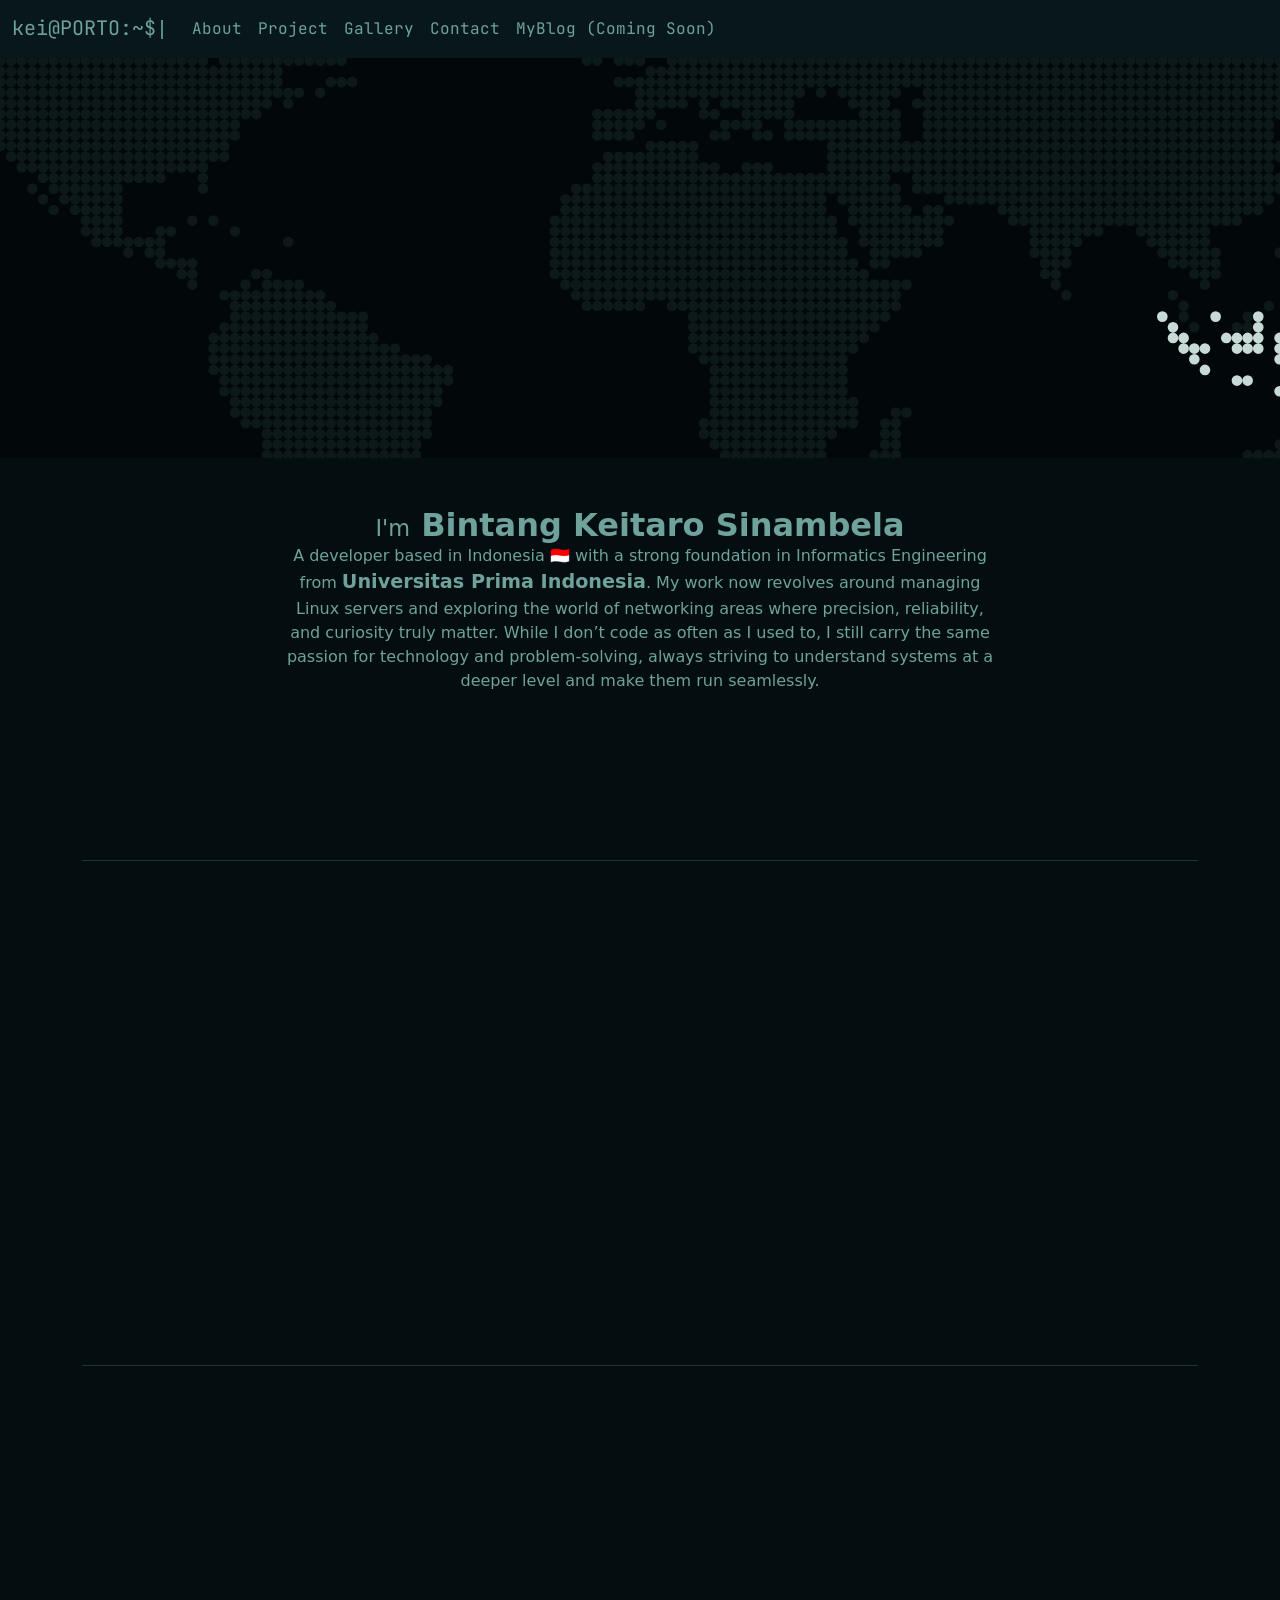
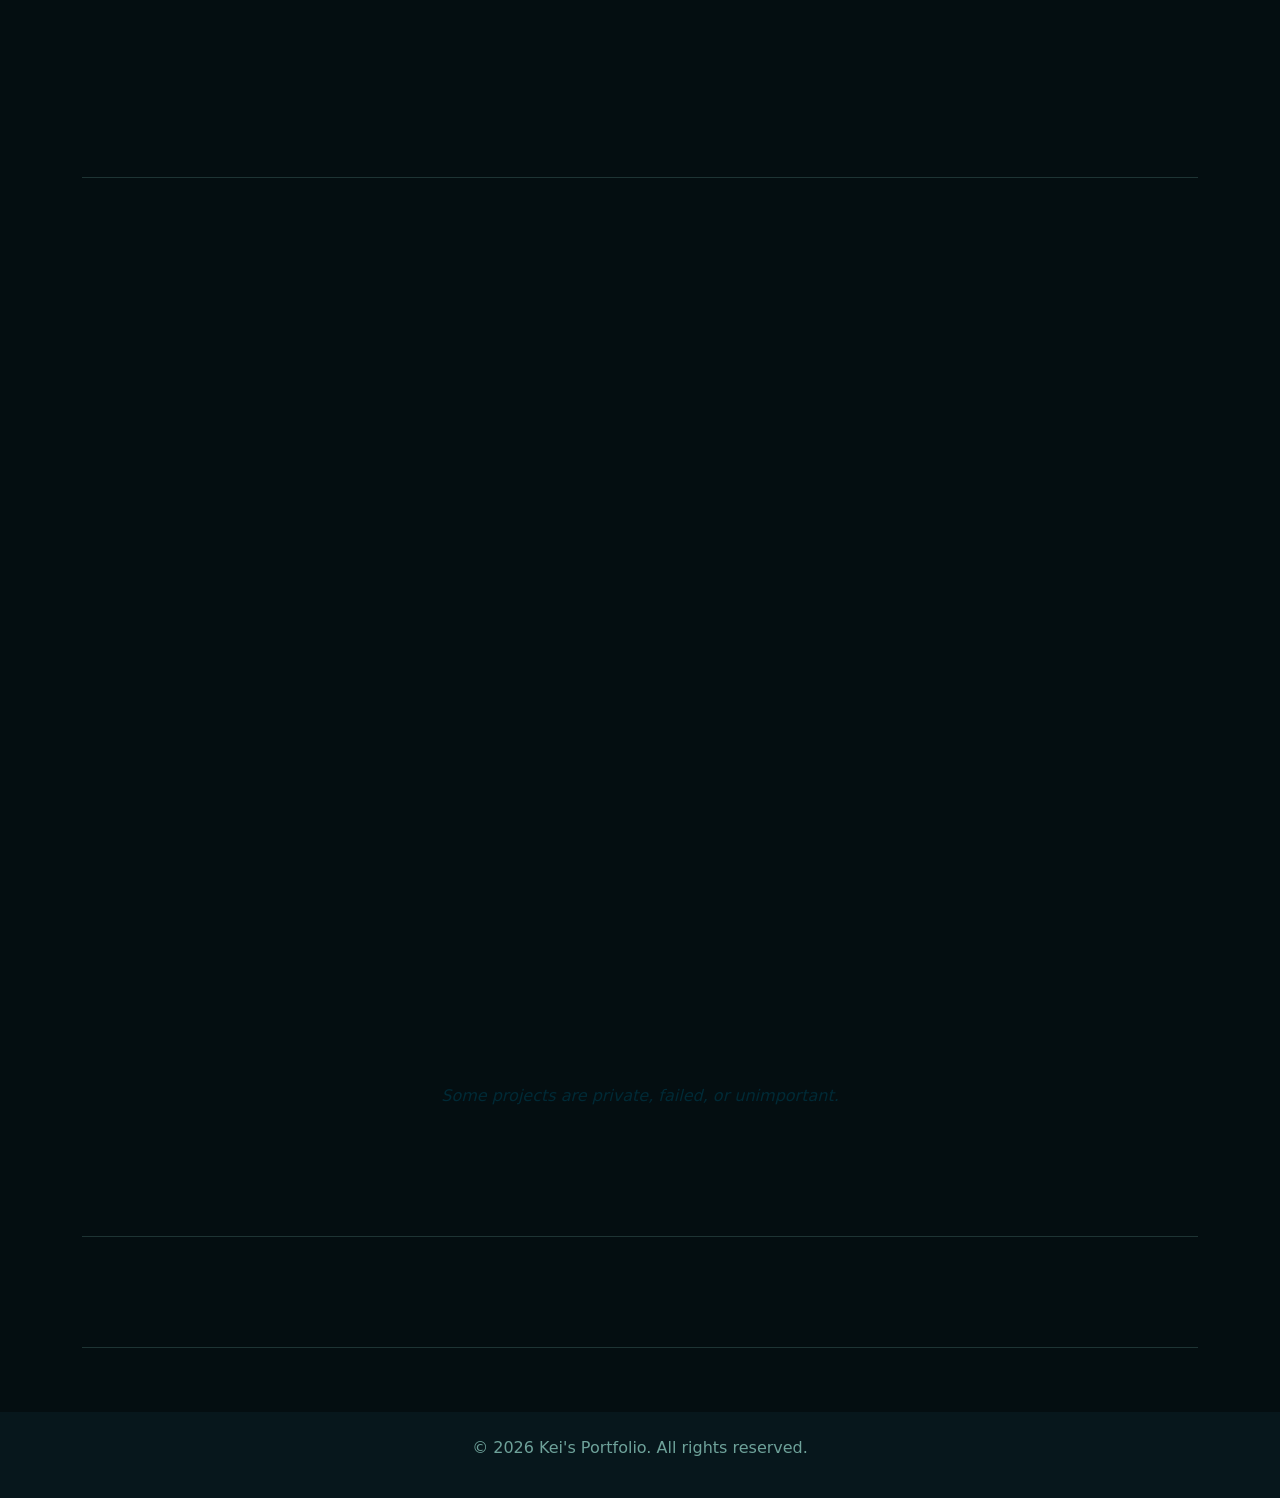
==== commit 50b902bf: "Update" ====
--- a/index.html
+++ b/index.html
@@ -1 +1,160 @@
-<!doctypehtml><html lang="en"><title>Bintang Keitaro Sinambela - kei's portfolio</title><link href="https://tarokeitaro.github.io/"rel="canonical"><meta charset="UTF-8"><meta content="IE=edge"http-equiv="X-UA-Compatible"><meta content="text/html; charset=utf-8"http-equiv="Content-Type"><meta content="width=device-width,height=device-height,initial-scale=1,user-scalable=no"name="viewport"><meta content="wanna know bout me? this is my portfolio... Bintang Keitaro Sinambela - kei's portfolio"name="title"><meta content="Hi, I'm Bintang Keitaro Sinambela. Can be called Taro or Keitaro too. A junior developer based in Indonesia. Passionate about coding and technology. I'm always eager to learn and explore new things in the vast world of software development."name="description"><meta content="Bintang, Keitaro, Sinambela, Kurikuri, Sakurajima Mai, Asmenita, Tech, Technology, Django, Python, Mikrotik, debian, fedora, figma, linux, arduino, cloudflare, html, css, javascript, nginx, linux, opensource, GNU, Flutter, Dart, bloc, cubit, Medan, Gabryella, Sumatera Utara, Wibu, Developer Wibu, Media, Live Streaming, vMix, ProPresenter, bisa apa aja, teknologi, gaptek"name="keywords"><meta content="index, follow"name="robots"><meta content="Indonesia"name="language"><meta content="Bintang Keitaro Sinambela"name="author"><meta content="#040e11"name="theme-color"><meta content="yes"name="apple-mobile-web-app-capable"><meta content="yes"name="mobile-web-app-capable"><meta content="wanna know bout me? this is my portfolio... Bintang Keitaro Sinambela - kei's portfolio"property="og:site_name"><meta content="website"property="og:type"><meta content="https://tarokeitaro.github.io/"property="og:url"><meta content="wanna know bout me? this is my portfolio... Bintang Keitaro Sinambela - kei's portfolio"property="og:title"><meta content="Hi, I'm Bintang Keitaro Sinambela. Can be called Taro or Keitaro too. A junior developer based in Indonesia. Passionate about coding and technology. I'm always eager to learn and explore new things in the vast world of software development."property="og:description"><meta content="https://tarokeitaro.github.io/assets/images/ogimage.webp"property="og:image"><meta content="https://tarokeitaro.github.io/assets/images/ogimage.webp"property="og:image:secure_url"><meta content="og image banner 1280 x 640"property="og:image:alt"><meta content="1280"property="og:image:width"><meta content="640"property="og:image:height"><meta content="summary_large_image"property="twitter:card"><meta content="https://tarokeitaro.github.io/"property="twitter:url"><meta content="wanna know bout me? this is my portfolio... Bintang Keitaro Sinambela - kei's portfolio"property="twitter:title"><meta content="Hi, I'm Bintang Keitaro Sinambela. Can be called Taro or Keitaro too. A junior developer based in Indonesia. Passionate about coding and technology. I'm always eager to learn and explore new things in the vast world of software development."property="twitter:description"><meta content="https://tarokeitaro.github.io/assets/images/ogimage.webp"property="twitter:image"><link href="assets/icons/apple-icon-57x57.png"rel="apple-touch-icon"sizes="57x57"><link href="assets/icons/apple-icon-60x60.png"rel="apple-touch-icon"sizes="60x60"><link href="assets/icons/apple-icon-72x72.png"rel="apple-touch-icon"sizes="72x72"><link href="assets/icons/apple-icon-76x76.png"rel="apple-touch-icon"sizes="76x76"><link href="assets/icons/apple-icon-114x114.png"rel="apple-touch-icon"sizes="114x114"><link href="assets/icons/apple-icon-120x120.png"rel="apple-touch-icon"sizes="120x120"><link href="assets/icons/apple-icon-144x144.png"rel="apple-touch-icon"sizes="144x144"><link href="assets/icons/apple-icon-152x152.png"rel="apple-touch-icon"sizes="152x152"><link href="assets/icons/apple-icon-180x180.png"rel="apple-touch-icon"sizes="180x180"><link href="assets/icons/android-icon-192x192.png"rel="icon"sizes="192x192"type="image/png"><link href="assets/icons/favicon-32x32.png"rel="icon"sizes="32x32"type="image/png"><link href="assets/icons/favicon-96x96.png"rel="icon"sizes="96x96"type="image/png"><link href="assets/icons/favicon-16x16.png"rel="icon"sizes="16x16"type="image/png"><link href="assets/icons/manifest.json"rel="manifest"><meta content="#040e11"name="msapplication-TileColor"><meta content="assets/icons/ms-icon-144x144.png"name="msapplication-TileImage"><script src="/assets/js/preloader.js"></script><link href="/assets/css/preloader.css"rel="stylesheet"><link href="/assets/css/style.css"rel="stylesheet"><link href="https://cdn.jsdelivr.net/npm/bootstrap-icons@1.11.3/font/bootstrap-icons.min.css"rel="stylesheet"><link href="https://cdn.jsdelivr.net/npm/bootstrap@5.3.3/dist/css/bootstrap.min.css"rel="stylesheet"crossorigin="anonymous"integrity="sha384-QWTKZyjpPEjISv5WaRU9OFeRpok6YctnYmDr5pNlyT2bRjXh0JMhjY6hW+ALEwIH"><link href="https://unpkg.com/aos@2.3.1/dist/aos.css"rel="stylesheet"><script src="https://cdn.jsdelivr.net/npm/bootstrap@5.3.3/dist/js/bootstrap.bundle.min.js"crossorigin="anonymous"integrity="sha384-YvpcrYf0tY3lHB60NNkmXc5s9fDVZLESaAA55NDzOxhy9GkcIdslK1eN7N6jIeHz"></script><div class="preloader"aria-hidden="true"><div class="container-preloader"><div class="dot"></div><div class="dot"></div><div class="dot"></div><div class="dot"></div><div class="dot"></div><div class="dot"></div></div>Loading content...</div><header><nav class="navbar navbar-expand-lg sticky-top"><div class="container-fluid"aria-hidden="true"><a href="#"class="navbar-brand">kei@PORTO:~$<span class="blinking-beam">|</span></a> <button aria-controls="navbarNav"aria-expanded="false"aria-label="Toggle navigation"class="navbar-toggler"data-bs-target="#navbarNav"data-bs-toggle="collapse"type="button"><span class="navbar-toggler-icon"></span></button><div class="collapse navbar-collapse"id="navbarNav"><ul class="navbar-nav"><li class="nav-item"><a href="#about"class="nav-link"style="color:var(--7)!important">About</a><li class="nav-item"><a href="#project"class="nav-link"style="color:var(--7)!important">Project</a><li class="nav-item"><a href="#gallery"class="nav-link"style="color:var(--7)!important">Gallery</a><li class="nav-item"><a href="#contact"class="nav-link"style="color:var(--7)!important">Contact</a><li class="nav-item"><a href="#"class="nav-link"style="color:var(--7)!important">MyBlog (Coming Soon)</a></ul></div></div></nav><div class="container-fluid jumbotron text-container"><h1 data-aos="zoom-in"data-aos-delay="500"translate="no"><span id="text-utama"></span></h1></div></header><main><section class="container py-5 text-center"id="about"><h2 class="mb-0"style="font-weight:900!important;font-size:2em"><span style="display:inline-block;font-size:.7em;font-weight:400">I'm</span> Bintang Keitaro Sinambela</h2><div class="container col-md-8"><p>A junior developer based in Indonesia 🇮🇩. I'm a 6th semester Informatics Engineering student at <span class="fw-bold"><a href="https://unprimdn.ac.id/"style="font-size:1.2rem"title="UNPRI">Universitas Prima Indonesia</a></span>. Passionate about coding and technology. I'm always eager to learn and explore new things in the vast world of software development.<p>I thrive on the thrill of problem-solving and the satisfaction of crafting elegant solutions. From front-end to back-end, I enjoy diving deep into various technologies and frameworks to build robust and user-friendly applications.</div></section><section class="container py-5 text-center"id="education"><h2 data-aos="fade-up">Education</h2><hr><div class="g-4 row"><div class="col"data-aos="zoom-in"data-aos-delay="100"data-aos-duration="1000"><div class="card card-bg-dark h-100"><div class="card-body"><h3 class="card-title fw-bold">Senior High School</h3><img alt="SMA SWASTA KATOLIK BUDI MURNI 2 MEDAN"loading="lazy"src="assets/images/bm2.webp"class="img-responsive mb-3"><p class="fw-medium card-text mb-0">SMA SWASTA KATOLIK BUDI MURNI 2 MEDAN<p class="m-0">MIPA</p><small>2019 - 2021</small></div></div></div><div class="col"data-aos="zoom-in"data-aos-delay="100"data-aos-duration="1000"><div class="card card-bg-dark h-100"><div class="card-body"><h3 class="card-title fw-bold">Bachelor Degree</h3><img alt="UNIVERSITAS PRIMA INDONESIA"loading="lazy"src="assets/images/unprilogo.webp"class="img-responsive mb-3"><p class="fw-medium card-text mb-0">UNIVERSITAS PRIMA INDONESIA<p class="m-0">Informatics Engineering</p><small>2021 - Now</small><p class="fw-medium">Current GPA: 3.97/4.00</div></div></div><div class="col"></div></div></section><section class="container py-5 text-center overflow-hidden"><h2 data-aos="fade-up">Programming Language & Tools</h2><hr><div class="lang-and-tools"data-aos="fade-right"data-aos-duration="3000"><a href="https://www.w3.org/html/"rel="nofollow"><img alt="html5"loading="lazy"src="https://raw.githubusercontent.com/devicons/devicon/master/icons/html5/html5-original-wordmark.svg"height="60"style="max-width:100%"width="60"> </a><a href="https://www.w3schools.com/css/"rel="nofollow"><img alt="css3"loading="lazy"src="https://raw.githubusercontent.com/devicons/devicon/master/icons/css3/css3-original-wordmark.svg"height="60"style="max-width:100%"width="60"> </a><a href="https://developer.mozilla.org/en-US/docs/Web/JavaScript"rel="nofollow"><img alt="javascript"loading="lazy"src="https://raw.githubusercontent.com/devicons/devicon/master/icons/javascript/javascript-original.svg"height="60"style="max-width:100%"width="60"> </a><a href="https://www.python.org"rel="nofollow"><img alt="python"loading="lazy"src="https://raw.githubusercontent.com/devicons/devicon/master/icons/python/python-original.svg"height="60"style="max-width:100%"width="60"> </a><a href="https://www.djangoproject.com/"rel="nofollow"><img alt="django"loading="lazy"src="https://camo.githubusercontent.com/f35ed1d90facf4fda86596b0f3969f816ca7f4eefbccd18ecdb46f905d518b6e/68747470733a2f2f63646e2e6a7364656c6976722e6e65742f67682f64657669636f6e732f64657669636f6e406c61746573742f69636f6e732f646a616e676f2f646a616e676f2d706c61696e2e737667"height="60"style="max-width:100%"width="60"data-canonical-src="https://cdn.jsdelivr.net/gh/devicons/devicon@latest/icons/django/django-plain.svg"> </a><a href="https://code.visualstudio.com/"rel="nofollow"><img alt="VSCODE"loading="lazy"src="https://camo.githubusercontent.com/173a105160675554870ede1b64fa833abecd95a7eca7777b63a9f8df1287e5e0/68747470733a2f2f63646e2e6a7364656c6976722e6e65742f67682f64657669636f6e732f64657669636f6e406c61746573742f69636f6e732f7673636f64652f7673636f64652d6f726967696e616c2d776f72646d61726b2e737667"height="60"style="max-width:100%"width="60"data-canonical-src="https://cdn.jsdelivr.net/gh/devicons/devicon@latest/icons/vscode/vscode-original-wordmark.svg"> </a><a href="https://github.com/"><img alt="GitHub"loading="lazy"src="https://camo.githubusercontent.com/d8f5557eeb1313ef6f355f511cddeb9476238ded1f73c09793c4e885bd64ffa4/68747470733a2f2f63646e2e6a7364656c6976722e6e65742f67682f64657669636f6e732f64657669636f6e406c61746573742f69636f6e732f6769746875622f6769746875622d6f726967696e616c2e737667"height="60"style="max-width:100%"width="60"data-canonical-src="https://cdn.jsdelivr.net/gh/devicons/devicon@latest/icons/github/github-original.svg"class="color-invert"> </a><a href="https://figma.com/"rel="nofollow"><img alt="figma"loading="lazy"src="https://camo.githubusercontent.com/2996d784fbc06678a296b5bbc3dcfad7b18805ec4b880f8d30b3f9f216cdb724/68747470733a2f2f63646e2e6a7364656c6976722e6e65742f67682f64657669636f6e732f64657669636f6e406c61746573742f69636f6e732f6669676d612f6669676d612d6f726967696e616c2e737667"height="60"style="max-width:100%"width="60"data-canonical-src="https://cdn.jsdelivr.net/gh/devicons/devicon@latest/icons/figma/figma-original.svg"></a></div><div class="lang-and-tools mt-3"data-aos="fade-left"data-aos-duration="3000"><a href="https://www.linux.org/"rel="nofollow"><img alt="linux"loading="lazy"src="https://raw.githubusercontent.com/devicons/devicon/master/icons/linux/linux-original.svg"height="60"style="max-width:100%"width="60"> </a><a href="https://www.gnu.org/software/bash/"rel="nofollow"><img alt="Bash"loading="lazy"src="https://camo.githubusercontent.com/3cace95eeb42a0638ad05b6d6da8a9301ed6207e39856a6df988796a59ce39d9/68747470733a2f2f63646e2e6a7364656c6976722e6e65742f67682f64657669636f6e732f64657669636f6e406c61746573742f69636f6e732f626173682f626173682d706c61696e2e737667"height="60"style="max-width:100%"width="60"data-canonical-src="https://cdn.jsdelivr.net/gh/devicons/devicon@latest/icons/bash/bash-plain.svg"class="color-invert"> </a><a href="https://www.debian.org/"rel="nofollow"><img alt="debian"loading="lazy"src="https://cdn.jsdelivr.net/gh/devicons/devicon@latest/icons/debian/debian-original.svg"height="60"style="max-width:100%"width="60"> </a><a href="https://fedoraproject.org/"rel="nofollow"><img alt="FEDORA GNU/LINUX"loading="lazy"src="https://camo.githubusercontent.com/fc4d5cd894309779648fc422c572763eaed04def546284157d480237f3269820/68747470733a2f2f63646e2e6a7364656c6976722e6e65742f67682f64657669636f6e732f64657669636f6e406c61746573742f69636f6e732f6665646f72612f6665646f72612d706c61696e2e737667"height="60"style="max-width:100%"width="60"data-canonical-src="https://cdn.jsdelivr.net/gh/devicons/devicon@latest/icons/fedora/fedora-plain.svg"> </a><a href="https://nginx.org/en/"rel="nofollow"><img alt="NGINX"loading="lazy"src="https://camo.githubusercontent.com/7ea695d505ed0775ec930fc15b478dab630b060185ffa230fd71da1a3a1f7e58/68747470733a2f2f63646e2e6a7364656c6976722e6e65742f67682f64657669636f6e732f64657669636f6e406c61746573742f69636f6e732f6e67696e782f6e67696e782d6f726967696e616c2e737667"height="60"style="max-width:100%"width="60"data-canonical-src="https://cdn.jsdelivr.net/gh/devicons/devicon@latest/icons/nginx/nginx-original.svg"> </a><a href="https://www.cloudflare.com/"rel="nofollow"><img alt="CLOUDFLARE"loading="lazy"src="https://camo.githubusercontent.com/775e23500ad0accb275fa0447bd7c900e8577a07ad34c2454f1f08376bd83886/68747470733a2f2f63646e2e6a7364656c6976722e6e65742f67682f64657669636f6e732f64657669636f6e406c61746573742f69636f6e732f636c6f7564666c6172652f636c6f7564666c6172652d6f726967696e616c2e737667"height="60"style="max-width:100%"width="60"data-canonical-src="https://cdn.jsdelivr.net/gh/devicons/devicon@latest/icons/cloudflare/cloudflare-original.svg"> </a><a href="https://www.arduino.cc/"rel="nofollow"><img alt="ARDUINO"loading="lazy"src="https://camo.githubusercontent.com/a594bfd262ec0a72681a680977e22b99f36337869b8cad18736a545ae94298ac/68747470733a2f2f63646e2e6a7364656c6976722e6e65742f67682f64657669636f6e732f64657669636f6e406c61746573742f69636f6e732f61726475696e6f2f61726475696e6f2d6f726967696e616c2d776f72646d61726b2e737667"height="60"style="max-width:100%"width="60"data-canonical-src="https://cdn.jsdelivr.net/gh/devicons/devicon@latest/icons/arduino/arduino-original-wordmark.svg"> </a><a href="https://support.apple.com/macos"rel="nofollow"><img alt="MacOS"loading="lazy"src="https://camo.githubusercontent.com/671a6f118ca7374e742fe5537017abcd3bba2206c4b44b1e1f58ba456de55d3f/68747470733a2f2f63646e2e6a7364656c6976722e6e65742f67682f64657669636f6e732f64657669636f6e406c61746573742f69636f6e732f6170706c652f6170706c652d6f726967696e616c2e737667"height="60"style="max-width:100%"width="60"data-canonical-src="https://cdn.jsdelivr.net/gh/devicons/devicon@latest/icons/apple/apple-original.svg"class="color-invert"> </a><a href="https://www.microsoft.com/en-us/windows?r=1"rel="nofollow"><img alt="Windows"loading="lazy"src="https://camo.githubusercontent.com/a0cab81bcf34df50a31d00e8818d9eef9d55daad577d1f1efcbdfea75212f3b3/68747470733a2f2f63646e2e6a7364656c6976722e6e65742f67682f64657669636f6e732f64657669636f6e406c61746573742f69636f6e732f77696e646f777331312f77696e646f777331312d6f726967696e616c2e737667"height="60"style="max-width:100%"width="60"data-canonical-src="https://cdn.jsdelivr.net/gh/devicons/devicon@latest/icons/windows11/windows11-original.svg"></a></div></section><section class="container py-5"id="project"><h2 data-aos="fade-up"class="text-center">My Projects</h2><hr><div class="g-4 row row-cols-1 row-cols-md-3"><div class="col"data-aos="fade-down"data-aos-delay="200"><div class="card card-bg-dark h-100"><img alt="Image of API coding (left) and image of the final application (right)."loading="lazy"src="assets/images/p01.webp"class="card-img-top"><div class="card-body"><h5 class="card-title">Film Metadata Information System</h5><p class="card-text text-start">Creating an API Service with Django Rest Framework as the back-end and building a multiplatform application for the client side with Flutter as the front-end for the Film Metadata Information System application.</div></div></div><div class="col"data-aos="fade-down"data-aos-delay="200"><div class="card card-bg-dark h-100"><img alt="Screenshot of ..."loading="lazy"src="assets/images/p02.webp"class="card-img-top"><div class="card-body"><h5 class="card-title">Mini Server: Personal Cloud & Streaming Service</h5><p class="card-text">Installation of Debian 12 minimal as the optimal server operating system to host server applications like Jellyfin, Navidrome, and Filebrowser, even on the lowest-spec computers. Setting up a virtual network (VPN) to connect to the VPS for online access worldwide.</div></div></div><div class="col"data-aos="fade-down"data-aos-delay="200"><div class="card card-bg-dark h-100"><img alt="Screenshot of ..."loading="lazy"src="assets/images/p03.webp"class="card-img-top"><div class="card-body"><h5 class="card-title">Proxy Server</h5><p class="card-text">Setting up WireGuard as a VPN server for connection to the local server (behind NAT), configuring NGINX to forward it to the public, and configuring Fail2ban for security to prevent DDoS attacks.</div></div></div><div class="col"data-aos="fade-down"data-aos-delay="200"><div class="card card-bg-dark h-100"><img alt="Screenshot of ..."loading="lazy"src="assets/images/p04.webp"class="card-img-top"><div class="card-body"><h5 class="card-title">Inventory Management System</h5><p class="card-text">Building an inventory application with the Django (Python) framework that features QR code scanning and logging of fuel intake and usage. This is an internship project at the construction company PT. Transdata Satkomindo.</div></div></div></div><p class="text-center mt-5 text-muted-c"aria-hidden="true"style="user-select:none;cursor:default"><em>Some projects are private, failed, or unimportant.</em></section><section class="container py-5 text-center"id="contact"><hr><h2 data-aos="fade-up">Contact Me</h2><div class="container d-flex flex-wrap justify-content-evenly"><div class="fw-medium p-1"data-aos="zoom-in"data-aos-delay="100"title="Location"><i class="bi mx-1 bi-geo-alt-fill"></i>Sumatera Utara, Medan, Indonesia</div><div class="fw-medium p-1"data-aos="zoom-in"data-aos-delay="150"title="LinkedIn"><i class="bi mx-1 bi-linkedin"></i><a href="https://www.linkedin.com/in/kurikuri/"class="url"target="_blank">kurikuri</a></div><div class="fw-medium p-1"data-aos="zoom-in"data-aos-delay="200"title="TelegramApp"><i class="bi mx-1 bi-telegram"></i><a href="https://t.me/k_tarro"class="url"target="_blank">k_tarro</a></div><div class="fw-medium p-1"data-aos="zoom-in"data-aos-delay="250"title="GitHub"><i class="bi mx-1 bi-github"></i><a href="https://github.com/tarokeitaro"class="url"target="_blank">tarokeitaro</a></div><div class="fw-medium p-1"data-aos="zoom-in"data-aos-delay="300"title="E-Mail"><i class="bi mx-1 bi-envelope-fill"></i><a href="mailto:kurikurimail@proton.me"class="url">kurikurimail@proton.me</a></div></div><hr></section></main><footer aria-hidden="true"class="text-center py-4"><p>© <span id="current-year"></span> Kei's Portfolio. All rights reserved.</footer><script src="https://code.jquery.com/jquery-3.7.1.slim.min.js"crossorigin="anonymous"integrity="sha256-kmHvs0B+OpCW5GVHUNjv9rOmY0IvSIRcf7zGUDTDQM8="></script><script src="https://stackpath.bootstrapcdn.com/bootstrap/4.5.2/js/bootstrap.min.js"></script><script src="https://unpkg.com/aos@2.3.1/dist/aos.js"></script><script src="https://unpkg.com/typed.js@2.1.0/dist/typed.umd.js"></script><script src="assets/js/typewriting.js"></script><script src="assets/js/main.js"></script>+<!DOCTYPE html>
+
+<head>
+    <html lang="en">
+    <title>Bintang Keitaro Sinambela - kei's portfolio</title>
+    <link href="https://tarokeitaro.github.io/" rel="canonical">
+    <meta charset="UTF-8">
+    <meta content="IE=edge" http-equiv="X-UA-Compatible">
+    <meta content="text/html; charset=utf-8" http-equiv="Content-Type">
+    <meta content="width=device-width,height=device-height,initial-scale=1,user-scalable=no" name="viewport">
+    <meta content="wanna know bout me? this is my portfolio... Bintang Keitaro Sinambela - kei's portfolio"
+        name="title">
+    <meta
+        content="Hi, I'm Bintang Keitaro Sinambela. Can be called Taro or Keitaro too. A junior developer based in Indonesia. Passionate about coding and technology. I'm always eager to learn and explore new things in the vast world of software development."
+        name="description">
+    <meta
+        content="Bintang, Keitaro, Sinambela, Kurikuri, Sakurajima Mai, Asmenita, Tech, Technology, Django, Python, Mikrotik, debian, fedora, figma, linux, arduino, cloudflare, html, css, javascript, nginx, linux, opensource, GNU, Flutter, Dart, bloc, cubit, Medan, Gabryella, Sumatera Utara, Wibu, Developer Wibu, Media, Live Streaming, vMix, ProPresenter, bisa apa aja, teknologi, gaptek"
+        name="keywords">
+    <meta content="index, follow" name="robots">
+    <meta content="Indonesia" name="language">
+    <meta content="Bintang Keitaro Sinambela" name="author">
+    <meta content="#040e11" name="theme-color">
+    <meta content="yes" name="apple-mobile-web-app-capable">
+    <meta content="yes" name="mobile-web-app-capable">
+    <meta content="wanna know bout me? this is my portfolio... Bintang Keitaro Sinambela - kei's portfolio"
+        property="og:site_name">
+    <meta content="website" property="og:type">
+    <meta content="https://tarokeitaro.github.io/" property="og:url">
+    <meta content="wanna know bout me? this is my portfolio... Bintang Keitaro Sinambela - kei's portfolio"
+        property="og:title">
+    <meta
+        content="Hi, I'm Bintang Keitaro Sinambela. Can be called Taro or Keitaro too. A junior developer based in Indonesia. Passionate about coding and technology. I'm always eager to learn and explore new things in the vast world of software development."
+        property="og:description">
+    <meta content="https://tarokeitaro.github.io/assets/images/ogimage.webp" property="og:image">
+    <meta content="https://tarokeitaro.github.io/assets/images/ogimage.webp" property="og:image:secure_url">
+    <meta content="og image banner 1280 x 640" property="og:image:alt">
+    <meta content="1280" property="og:image:width">
+    <meta content="640" property="og:image:height">
+    <meta content="summary_large_image" property="twitter:card">
+    <meta content="https://tarokeitaro.github.io/" property="twitter:url">
+    <meta content="wanna know bout me? this is my portfolio... Bintang Keitaro Sinambela - kei's portfolio"
+        property="twitter:title">
+    <meta
+        content="Hi, I'm Bintang Keitaro Sinambela. Can be called Taro or Keitaro too. A junior developer based in Indonesia. Passionate about coding and technology. I'm always eager to learn and explore new things in the vast world of software development."
+        property="twitter:description">
+    <meta content="https://tarokeitaro.github.io/assets/images/ogimage.webp" property="twitter:image">
+    <link href="assets/icons/apple-icon-57x57.png" rel="apple-touch-icon" sizes="57x57">
+    <link href="assets/icons/apple-icon-60x60.png" rel="apple-touch-icon" sizes="60x60">
+    <link href="assets/icons/apple-icon-72x72.png" rel="apple-touch-icon" sizes="72x72">
+    <link href="assets/icons/apple-icon-76x76.png" rel="apple-touch-icon" sizes="76x76">
+    <link href="assets/icons/apple-icon-114x114.png" rel="apple-touch-icon" sizes="114x114">
+    <link href="assets/icons/apple-icon-120x120.png" rel="apple-touch-icon" sizes="120x120">
+    <link href="assets/icons/apple-icon-144x144.png" rel="apple-touch-icon" sizes="144x144">
+    <link href="assets/icons/apple-icon-152x152.png" rel="apple-touch-icon" sizes="152x152">
+    <link href="assets/icons/apple-icon-180x180.png" rel="apple-touch-icon" sizes="180x180">
+    <link href="assets/icons/android-icon-192x192.png" rel="icon" sizes="192x192" type="image/png">
+    <link href="assets/icons/favicon-32x32.png" rel="icon" sizes="32x32" type="image/png">
+    <link href="assets/icons/favicon-96x96.png" rel="icon" sizes="96x96" type="image/png">
+    <link href="assets/icons/favicon-16x16.png" rel="icon" sizes="16x16" type="image/png">
+    <link href="assets/icons/manifest.json" rel="manifest">
+    <meta content="#040e11" name="msapplication-TileColor">
+    <meta content="assets/icons/ms-icon-144x144.png" name="msapplication-TileImage">
+    <script src="/assets/js/preloader.js"></script>
+    <link href="/assets/css/preloader.css" rel="stylesheet">
+    <link href="/assets/css/style.css" rel="stylesheet">
+    <link href="https://cdn.jsdelivr.net/npm/bootstrap-icons@1.11.3/font/bootstrap-icons.min.css" rel="stylesheet">
+    <link href="https://cdn.jsdelivr.net/npm/bootstrap@5.3.3/dist/css/bootstrap.min.css" rel="stylesheet"
+        crossorigin="anonymous" integrity="sha384-QWTKZyjpPEjISv5WaRU9OFeRpok6YctnYmDr5pNlyT2bRjXh0JMhjY6hW+ALEwIH">
+    <link href="https://unpkg.com/aos@2.3.1/dist/aos.css" rel="stylesheet">
+    <script src="https://cdn.jsdelivr.net/npm/bootstrap@5.3.3/dist/js/bootstrap.bundle.min.js" crossorigin="anonymous"
+        integrity="sha384-YvpcrYf0tY3lHB60NNkmXc5s9fDVZLESaAA55NDzOxhy9GkcIdslK1eN7N6jIeHz"></script>
+</head>
+
+<body>
+    <div class="preloader" aria-hidden="true">
+        <div class="container-preloader">
+            <div class="dot"></div>
+            <div class="dot"></div>
+            <div class="dot"></div>
+            <div class="dot"></div>
+            <div class="dot"></div>
+            <div class="dot"></div>
+        </div>Loading content...
+    </div>
+    <header>
+        <nav class="navbar navbar-expand-lg sticky-top">
+            <div class="container-fluid" aria-hidden="true"><a href="#" class="navbar-brand">kei@PORTO:~$<span
+                        class="blinking-beam">|</span></a> <button aria-controls="navbarNav" aria-expanded="false"
+                    aria-label="Toggle navigation" class="navbar-toggler" data-bs-target="#navbarNav"
+                    data-bs-toggle="collapse" type="button"><span class="navbar-toggler-icon"></span></button>
+                <div class="collapse navbar-collapse" id="navbarNav">
+                    <ul class="navbar-nav">
+                        <li class="nav-item"><a href="#about" class="nav-link"
+                                style="color:var(--7)!important">About</a>
+                        <li class="nav-item"><a href="#project" class="nav-link"
+                                style="color:var(--7)!important">Project</a>
+                        <li class="nav-item"><a href="#gallery" class="nav-link"
+                                style="color:var(--7)!important">Gallery</a>
+                        <li class="nav-item"><a href="#contact" class="nav-link"
+                                style="color:var(--7)!important">Contact</a>
+                        <li class="nav-item"><a href="#" class="nav-link" style="color:var(--7)!important">MyBlog
+                                (Coming Soon)</a>
+                    </ul>
+                </div>
+            </div>
+        </nav>
+        <div class="container-fluid jumbotron text-container">
+            <h1 data-aos="zoom-in" data-aos-delay="500" translate="no"><span id="text-utama"></span></h1>
+        </div>
+    </header>
+    <main>
+        <section class="container py-5 text-center" id="about">
+            <h2 class="mb-0" style="font-weight:900!important;font-size:2em"><span
+                    style="display:inline-block;font-size:.7em;font-weight:400">I'm</span> Bintang Keitaro Sinambela
+            </h2>
+            <div class="container col-md-8">
+                <p>A developer based in Indonesia 🇮🇩 with a strong foundation in Informatics Engineering from 
+                    <span class="fw-bold"><a href="https://unprimdn.ac.id/" style="font-size:1.2rem"
+                            title="UNPRI">Universitas Prima Indonesia</a></span>. My work now revolves around managing Linux servers and exploring the world of networking areas where precision, reliability, and curiosity truly matter. While I don’t code as often as I used to, I still carry the same passion for technology and problem-solving, always striving to understand systems at a deeper level and make them run seamlessly.
+            </div>
+        </section>
+        <section class="container py-5 text-center" id="education">
+            <h2 data-aos="fade-up">Education</h2>
+            <hr>
+            <div class="g-4 row" id="education-list"></div>
+        </section>
+        <section class="container py-5 text-center overflow-hidden">
+            <h2 data-aos="fade-up">Programming Language & Tools</h2>
+            <hr>
+            <div id="lang-tools-container"></div>
+        </section>
+        <section class="container py-5" id="project">
+            <h2 data-aos="fade-up" class="text-center">My Projects</h2>
+            <hr>
+            <div class="g-4 row row-cols-1 row-cols-md-3" id="my-project-list"></div>
+            <p class="text-center mt-5 text-muted-c" aria-hidden="true" style="user-select:none;cursor:default"><em>Some
+                    projects are private, failed, or unimportant.</em>
+        </section>
+        <section class="container py-5 text-center" id="contact">
+            <hr>
+            <h2 data-aos="fade-up">Contact Me</h2>
+            <div class="container d-flex flex-wrap justify-content-evenly" id="contact-list"></div>
+            <hr>
+        </section>
+    </main>
+    <footer aria-hidden="true" class="text-center py-4">
+        <p>© <span id="current-year"></span> Kei's Portfolio. All rights reserved.
+    </footer>
+    <script src="https://code.jquery.com/jquery-3.7.1.slim.min.js" crossorigin="anonymous"
+        integrity="sha256-kmHvs0B+OpCW5GVHUNjv9rOmY0IvSIRcf7zGUDTDQM8="></script>
+    <script src="https://stackpath.bootstrapcdn.com/bootstrap/4.5.2/js/bootstrap.min.js"></script>
+    <script src="https://unpkg.com/aos@2.3.1/dist/aos.js"></script>
+    <script src="https://unpkg.com/typed.js@2.1.0/dist/typed.umd.js"></script>
+    <script src="assets/js/typewriting.js"></script>
+    <script src="assets/js/main.js"></script>
+    <script src="assets/js/data.education.js"></script>
+    <script src="assets/js/data.langtools.js"></script>
+    <script src="assets/js/data.myProjects.js"></script>
+    <script src="assets/js/data.contact.js"></script>
+</body>
--- a/assets/css/preloader.css
+++ b/assets/css/preloader.css
@@ -10,6 +10,8 @@
     align-items: center;
     justify-content: center;
     gap: 1em;
+    user-select: none;
+    cursor: default;
 }
 
 .hidden {
